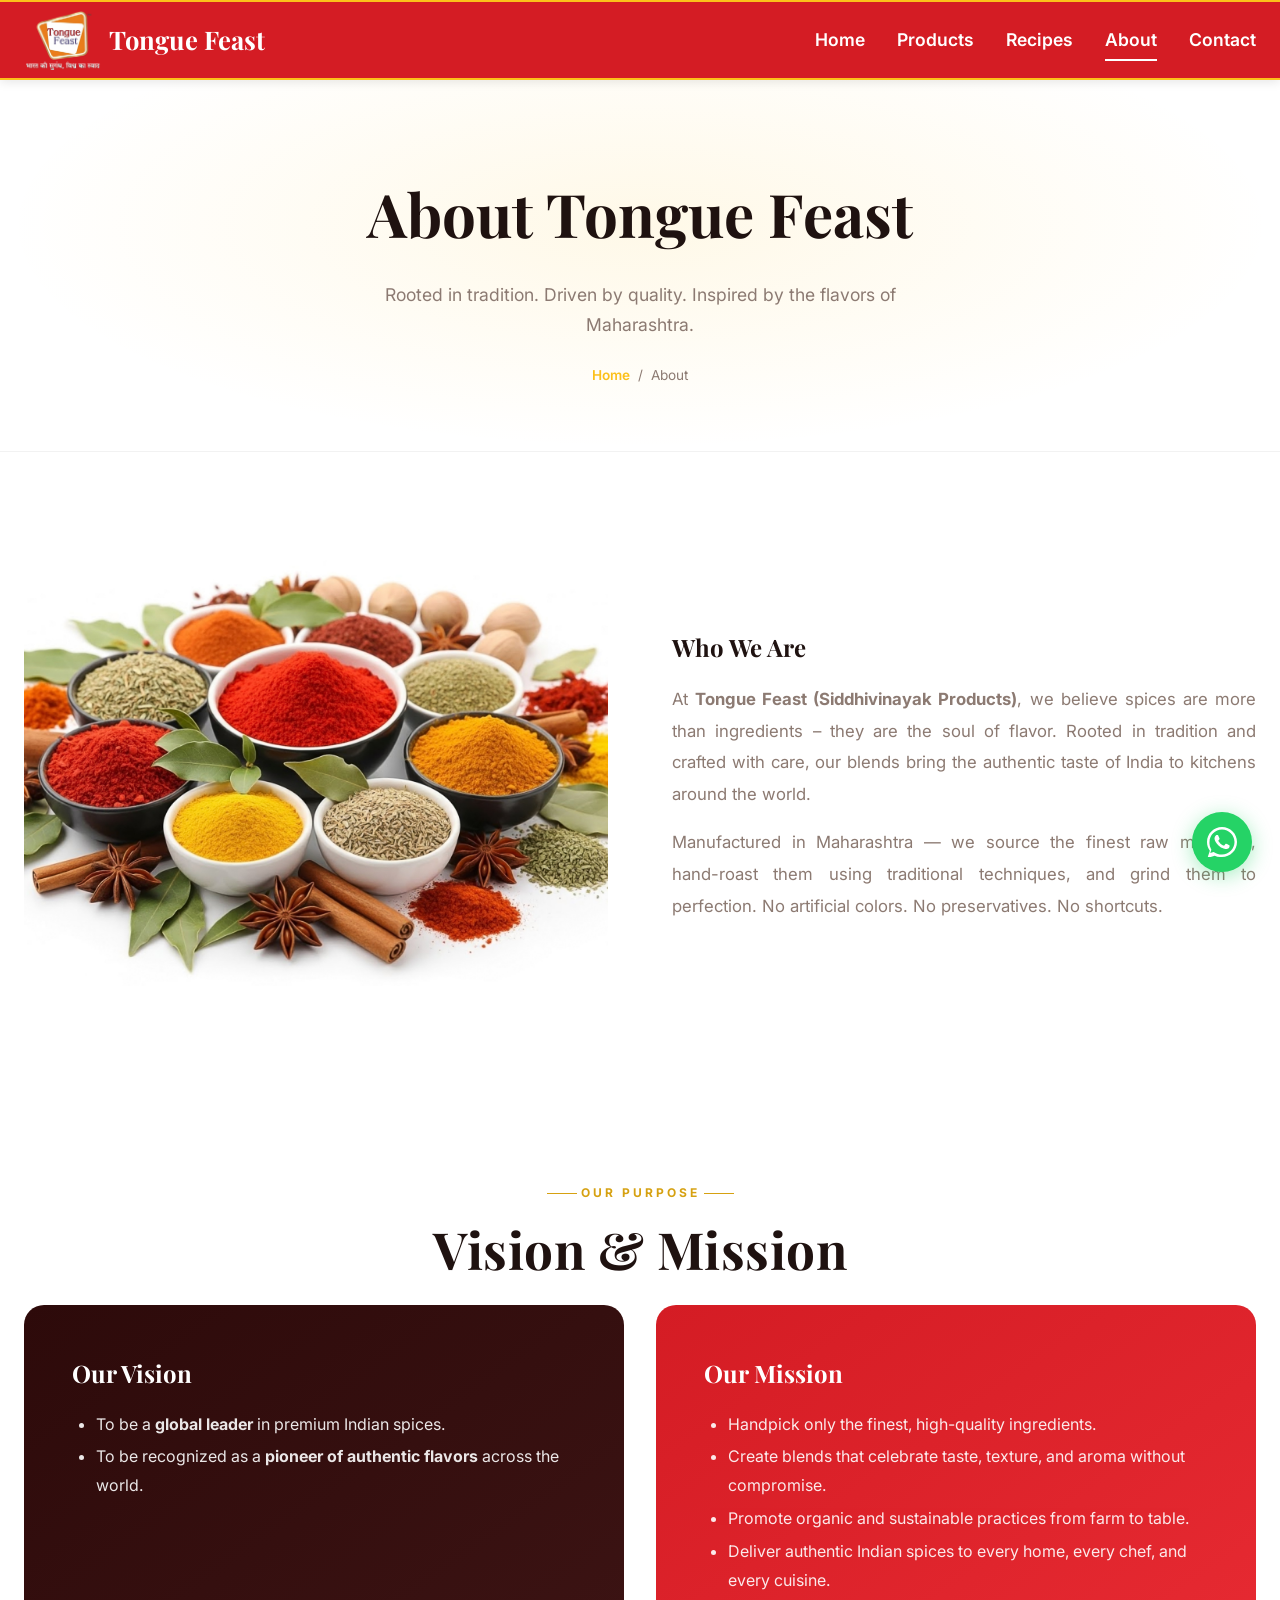
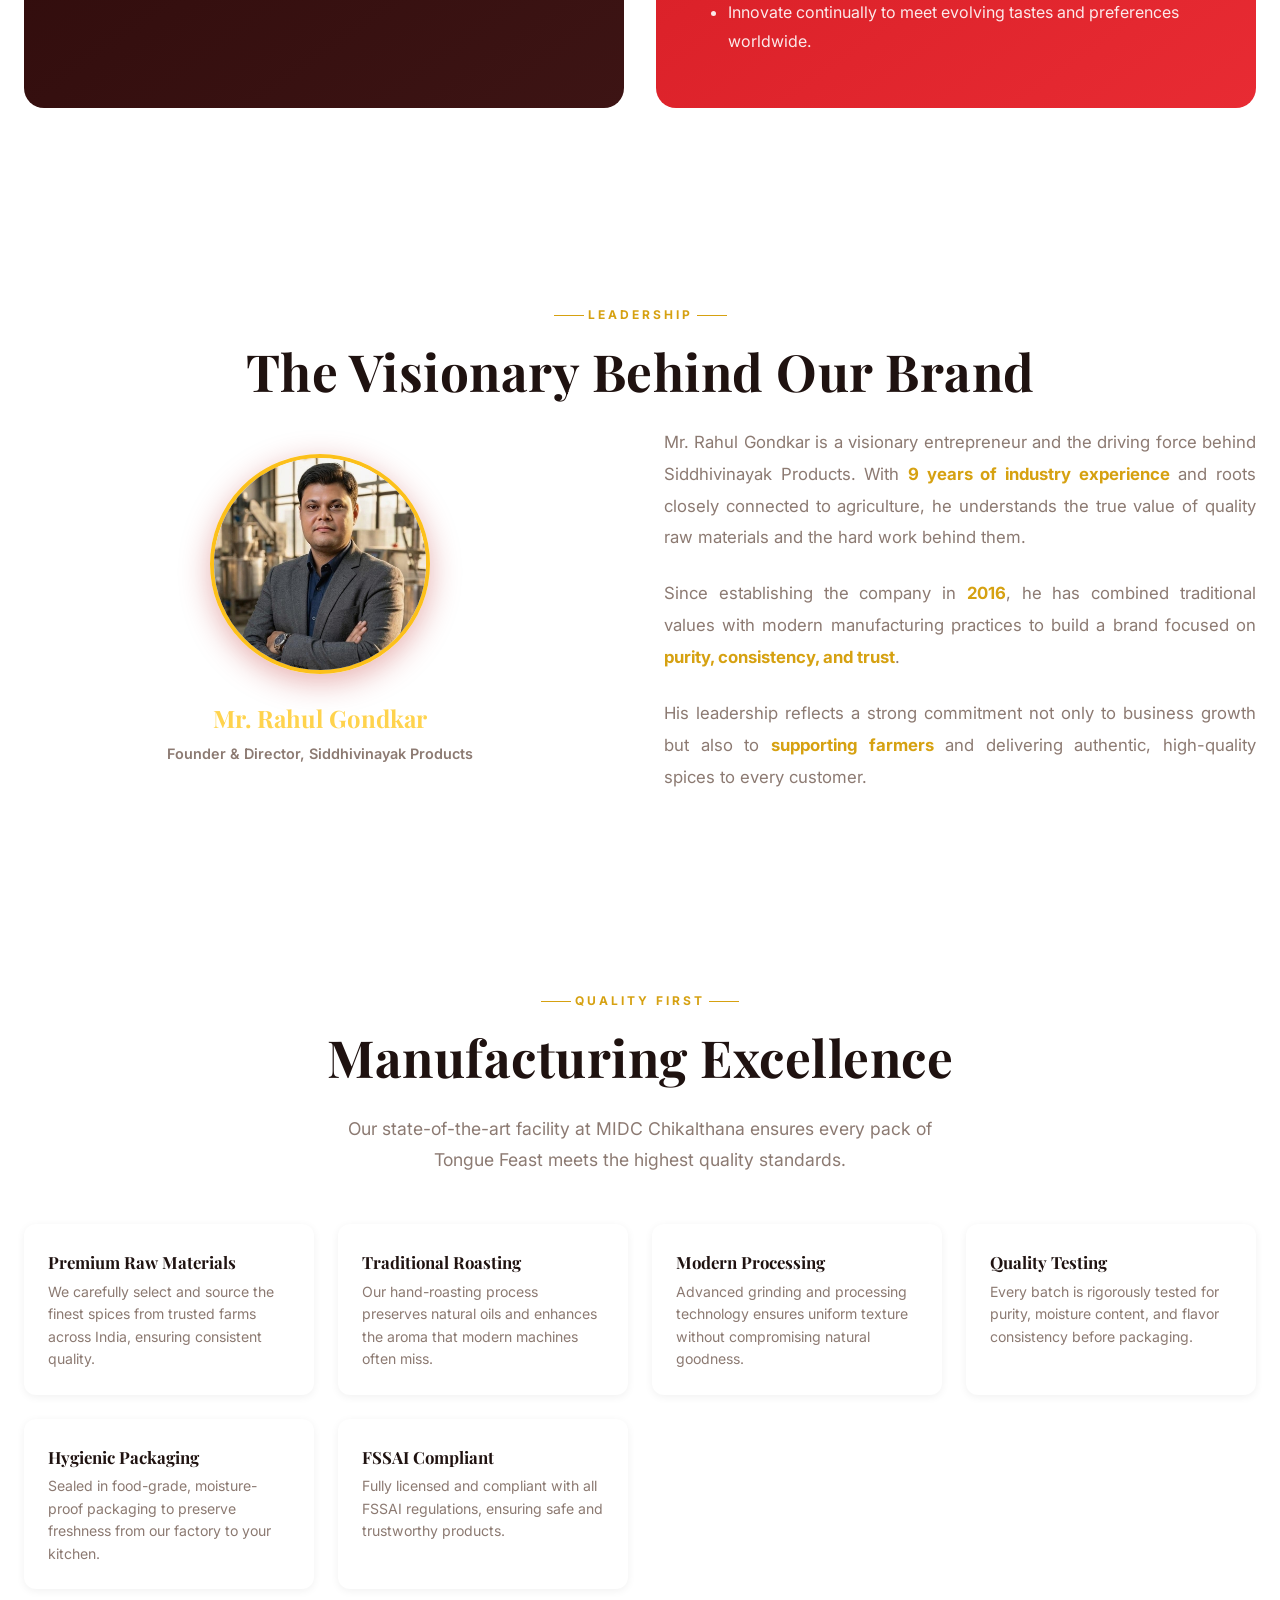
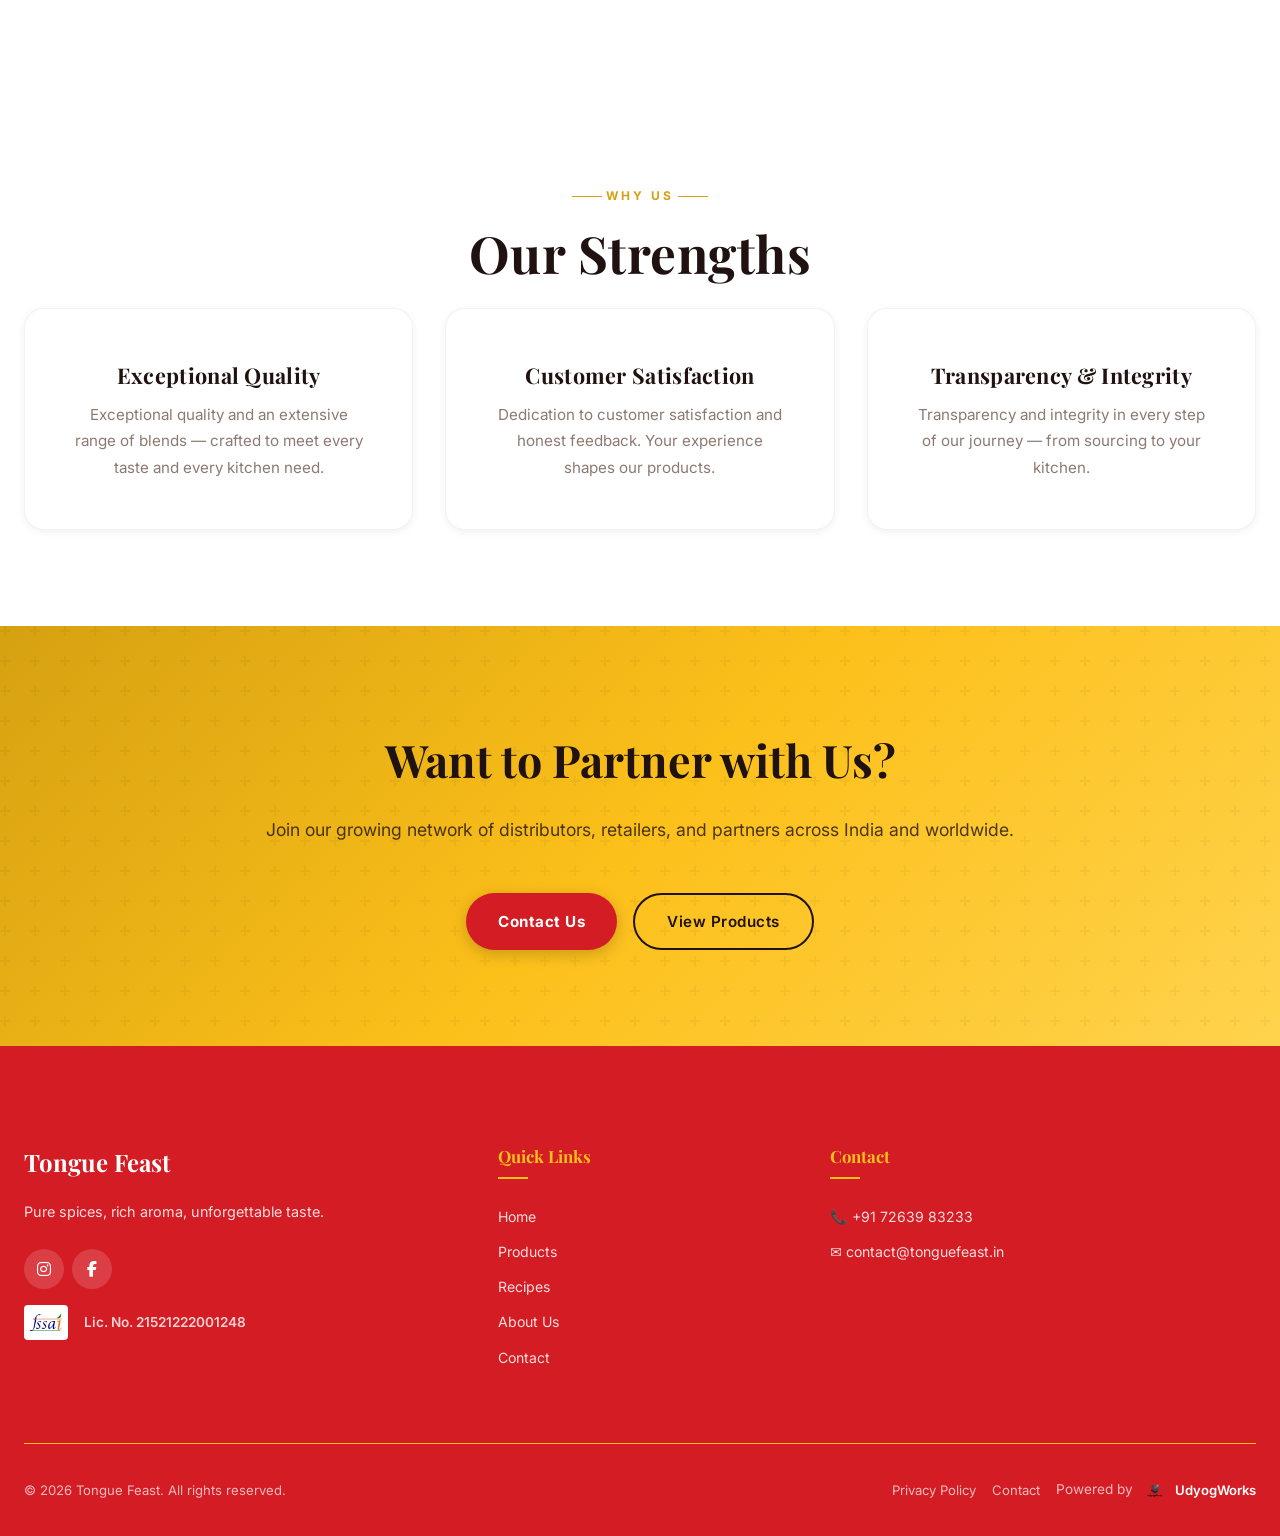
==== about.html @ 139163dd "Instagram grid applied" ====
<!DOCTYPE html>
<html lang="en">
<head>
  <meta charset="UTF-8">
  <meta name="viewport" content="width=device-width, initial-scale=1.0">
  <title>About Tongue Feast — Our Story, Vision & Heritage | Siddhivinayak Products</title>
  <meta name="description" content="Learn about Tongue Feast by Siddhivinayak Products — our story, vision, FSSAI-certified manufacturing process, and commitment to delivering authentic, pure Indian spices from Maharashtra.">
  <meta name="keywords" content="about Tongue Feast, Siddhivinayak Products, Indian spice manufacturer, Maharashtrian spices, FSSAI certified, Aurangabad masala company, pure spice brand India, Rahul Gondkar, spice manufacturing process">
  <meta name="author" content="Siddhivinayak Products">
  <meta name="robots" content="index, follow, max-image-preview:large, max-snippet:-1">
  <link rel="canonical" href="https://tonguefeast.in/about.html">
  <link rel="icon" type="image/jpeg" href="static/LOGO.png">

  <!-- Open Graph -->
  <meta property="og:type" content="website">
  <meta property="og:url" content="https://tonguefeast.in/about.html">
  <meta property="og:title" content="About Tongue Feast — Our Story, Vision & Heritage">
  <meta property="og:description" content="Discover the story behind Tongue Feast — premium handcrafted spices from Maharashtra, FSSAI Certified.">
  <meta property="og:image" content="https://tonguefeast.in/static/LOGO.png">
  <meta property="og:site_name" content="Tongue Feast">

  <!-- Twitter Card -->
  <meta name="twitter:card" content="summary">
  <meta name="twitter:title" content="About Tongue Feast — Our Story & Heritage">
  <meta name="twitter:description" content="Premium handcrafted spices from Maharashtra by Siddhivinayak Products.">
  <meta name="twitter:image" content="https://tonguefeast.in/static/LOGO.png">

  <!-- Structured Data: BreadcrumbList -->
  <script type="application/ld+json">
  {
    "@context": "https://schema.org",
    "@type": "BreadcrumbList",
    "itemListElement": [
      {"@type": "ListItem", "position": 1, "name": "Home", "item": "https://tonguefeast.in/"},
      {"@type": "ListItem", "position": 2, "name": "About", "item": "https://tonguefeast.in/about.html"}
    ]
  }
  </script>

  <!-- Structured Data: Organization -->
  <script type="application/ld+json">
  {
    "@context": "https://schema.org",
    "@type": "Organization",
    "name": "Tongue Feast",
    "legalName": "Siddhivinayak Products",
    "url": "https://tonguefeast.in",
    "logo": "https://tonguefeast.in/static/LOGO.png",
    "foundingDate": "2016",
    "founder": {
      "@type": "Person",
      "name": "Rahul Gondkar",
      "jobTitle": "Founder & Director"
    },
    "contactPoint": {
      "@type": "ContactPoint",
      "telephone": "+917263983233",
      "contactType": "sales",
      "email": "contact@tonguefeast.in",
      "availableLanguage": ["English", "Hindi", "Marathi"]
    },
    "sameAs": [
      "https://www.instagram.com/ig_tonguefeast/",
      "https://www.facebook.com/tonguefeast/"
    ]
  }
  </script>

  <link rel="stylesheet" href="css/style.css?v=2">
  <link rel="stylesheet" href="https://cdnjs.cloudflare.com/ajax/libs/font-awesome/6.5.1/css/all.min.css">
</head>
<body>
  <div class="mobile-overlay"></div>
  <nav class="navbar" id="navbar">
    <div class="nav-inner">
      <a href="index.html" class="nav-logo"><img src="static/LOGO.png" alt="Tongue Feast Logo"><span>Tongue Feast</span></a>
      <div class="nav-links" id="navLinks">
        <a href="index.html">Home</a><a href="products.html">Products</a><a href="blog.html">Recipes</a><a href="about.html" class="active">About</a><a href="contact.html">Contact</a>
      </div>
      <div class="hamburger" id="hamburger"><span></span><span></span><span></span></div>
    </div>
  </nav>

  <section class="page-header section-cream">
    <h1 class="page-title">About Tongue Feast</h1>
    <p class="page-desc">Rooted in tradition. Driven by quality. Inspired by the flavors of Maharashtra.</p>
    <div class="breadcrumb"><a href="index.html">Home</a><span>/</span><span>About</span></div>
  </section>

  <!-- Brand Intro -->
  <section class="section">
    <div class="container">
      <div class="about-intro">
        <div class="reveal-left">
          <div class="about-img-placeholder">
            <img src="static/About.jpg" alt="">
          </div>
        </div>
        <div class="about-text reveal-right">
          <h3>Who We Are</h3>
          <p style="text-align:justify">At <strong>Tongue Feast (Siddhivinayak Products)</strong>, we believe spices are more than ingredients – they are the soul of flavor. Rooted in tradition and crafted with care, our blends bring the authentic taste of India to kitchens around the world.</p>
          <p style="text-align:justify">Manufactured in Maharashtra — we source the finest raw materials, hand-roast them using traditional techniques, and grind them to perfection. No artificial colors. No preservatives. No shortcuts.</p>
        </div>
      </div>
    </div>
  </section>

  <!-- Vision & Mission -->
  <section class="section section-cream">
    <div class="container">
      <div class="text-center reveal">
        <span class="section-label">Our Purpose</span>
        <h2 class="section-title">Vision & Mission</h2>
      </div>
      <div class="vision-mission">
        <div class="vm-card vision reveal-left">
          <h3>Our Vision</h3>
          <ul>
            <li>To be a <strong>global leader</strong> in premium Indian spices.</li>
            <li>To be recognized as a <strong>pioneer of authentic flavors</strong> across the world.</li>
          </ul>
        </div>
        <div class="vm-card mission reveal-right">
          <h3>Our Mission</h3>
          <ul>
            <li>Handpick only the finest, high-quality ingredients.</li>
            <li>Create blends that celebrate taste, texture, and aroma without compromise.</li>
            <li>Promote organic and sustainable practices from farm to table.</li>
            <li>Deliver authentic Indian spices to every home, every chef, and every cuisine.</li>
            <li>Innovate continually to meet evolving tastes and preferences worldwide.</li>
          </ul>
        </div>
      </div>
    </div>
  </section>

  <!-- Director's Introduction -->
  <section class="section section-cream">
    <div class="container">
      <div class="text-center reveal">
        <span class="section-label">Leadership</span>
        <h2 class="section-title">The Visionary Behind Our Brand</h2>
      </div>
      <div class="about-intro" style="gap:var(--space-2xl);align-items:center">
        <div class="reveal-left" style="text-align:center">
          <div style="width:220px;height:220px;margin:0 auto;border-radius:50%;overflow:hidden;border:4px solid var(--secondary);box-shadow:0 8px 30px rgba(185,28,28,0.35)"><img src="static/Background Images/Rahul Gondkar.jpeg" alt="Mr. Rahul Gondkar — Founder & Director, Siddhivinayak Products" style="width:100%;height:100%;object-fit:cover;object-position:center top"></div>
          <h3 style="font-family:var(--font-heading);font-size:1.5rem;color:var(--secondary-light);margin-top:var(--space-lg);margin-bottom:var(--space-xs)">Mr. Rahul Gondkar</h3>
          <p style="font-size:0.9rem;color:var(--muted-text);font-weight:600">Founder &amp; Director, Siddhivinayak Products</p>
        </div>
        <div class="reveal-right">
          <p style="text-align:justify;font-size:1.05rem;color:var(--muted-text);line-height:1.9;margin-bottom:var(--space-lg)">Mr. Rahul Gondkar is a visionary entrepreneur and the driving force behind Siddhivinayak Products. With <strong style="color:var(--secondary-dark)">9 years of industry experience</strong> and roots closely connected to agriculture, he understands the true value of quality raw materials and the hard work behind them.</p>
          <p style="text-align:justify;font-size:1.05rem;color:var(--muted-text);line-height:1.9;margin-bottom:var(--space-lg)">Since establishing the company in <strong style="color:var(--secondary-dark)">2016</strong>, he has combined traditional values with modern manufacturing practices to build a brand focused on <strong style="color:var(--secondary-dark)">purity, consistency, and trust</strong>.</p>
          <p style="text-align:justify;font-size:1.05rem;color:var(--muted-text);line-height:1.9">His leadership reflects a strong commitment not only to business growth but also to <strong style="color:var(--secondary-dark)">supporting farmers</strong> and delivering authentic, high-quality spices to every customer.</p>
        </div>
      </div>
    </div>
  </section>

  <!-- Manufacturing & Quality -->
  <section class="section">
    <div class="container">
      <div class="text-center reveal">
        <span class="section-label">Quality First</span>
        <h2 class="section-title">Manufacturing Excellence</h2>
        <p class="section-subtitle">Our state-of-the-art facility at MIDC Chikalthana ensures every pack of Tongue Feast meets the highest quality standards.</p>
      </div>
      <div class="quality-grid">
        <div class="quality-item reveal delay-1">
          <div>
            <h4>Premium Raw Materials</h4>
            <p>We carefully select and source the finest spices from trusted farms across India, ensuring consistent quality.</p>
          </div>
        </div>
        <div class="quality-item reveal delay-2">
          <div>
            <h4>Traditional Roasting</h4>
            <p>Our hand-roasting process preserves natural oils and enhances the aroma that modern machines often miss.</p>
          </div>
        </div>
        <div class="quality-item reveal delay-3">
          <div>
            <h4>Modern Processing</h4>
            <p>Advanced grinding and processing technology ensures uniform texture without compromising natural goodness.</p>
          </div>
        </div>
        <div class="quality-item reveal delay-4">
          <div>
            <h4>Quality Testing</h4>
            <p>Every batch is rigorously tested for purity, moisture content, and flavor consistency before packaging.</p>
          </div>
        </div>
        <div class="quality-item reveal delay-5">
          <div>
            <h4>Hygienic Packaging</h4>
            <p>Sealed in food-grade, moisture-proof packaging to preserve freshness from our factory to your kitchen.</p>
          </div>
        </div>
        <div class="quality-item reveal delay-6">
          <div>
            <h4>FSSAI Compliant</h4>
            <p>Fully licensed and compliant with all FSSAI regulations, ensuring safe and trustworthy products.</p>
          </div>
        </div>
      </div>
    </div>
  </section>

  <!-- Our Strengths -->
  <section class="section section-cream">
    <div class="container">
      <div class="text-center reveal">
        <span class="section-label">Why Us</span>
        <h2 class="section-title">Our Strengths</h2>
      </div>
      <div class="why-us-grid">
        <div class="why-card reveal delay-1">
          <h3>Exceptional Quality</h3>
          <p>Exceptional quality and an extensive range of blends — crafted to meet every taste and every kitchen need.</p>
        </div>
        <div class="why-card reveal delay-2">
          <h3>Customer Satisfaction</h3>
          <p>Dedication to customer satisfaction and honest feedback. Your experience shapes our products.</p>
        </div>
        <div class="why-card reveal delay-3">
          <h3>Transparency & Integrity</h3>
          <p>Transparency and integrity in every step of our journey — from sourcing to your kitchen.</p>
        </div>
      </div>
    </div>
  </section>

  <!-- CTA -->
  <section class="cta-section">
    <div class="container">
      <h2 class="cta-title reveal">Want to Partner with Us?</h2>
      <p class="cta-text reveal">Join our growing network of distributors, retailers, and partners across India and worldwide.</p>
      <div class="cta-buttons reveal">
        <a href="contact.html" class="btn btn-light">Contact Us</a>
        <a href="products.html" class="btn btn-outline-light">View Products</a>
      </div>
    </div>
  </section>

  <!-- Footer -->
  <footer class="footer">
    <div class="container">
      <div class="footer-grid">
        <div class="footer-brand">
          <div class="footer-logo">Tongue Feast</div>
          <p>Pure spices, rich aroma, unforgettable taste.</p>
          <div class="footer-social"><a href="https://www.instagram.com/ig_tonguefeast/?hl=en" target="_blank" rel="noopener" aria-label="Instagram"><i class="fa-brands fa-instagram"></i></a><a href="https://www.facebook.com/tonguefeast/" target="_blank" rel="noopener" aria-label="Facebook"><i class="fa-brands fa-facebook-f"></i></a></div>
          <div style="margin-top:var(--space-md);display:flex;align-items:center;gap:var(--space-md)">
            <div style="height:35px;background:#fff;border-radius:4px;padding:4px;display:flex;align-items:center"><img src="static/fssai-logo.png" alt="FSSAI Logo" style="height:100%;-webkit-filter:none;filter:none"></div>
            <div style="font-size:0.85rem;color:rgba(255,255,255,0.8);font-weight:600">Lic. No. 21521222001248</div>
          </div>
        </div>
        <div class="footer-col"><h4>Quick Links</h4><ul><li><a href="index.html">Home</a></li><li><a href="products.html">Products</a></li><li><a href="blog.html">Recipes</a></li><li><a href="about.html">About Us</a></li><li><a href="contact.html">Contact</a></li></ul></div>
        <!-- <div class="footer-col footer-map">
          <h4>Find Us</h4>
          <iframe src="https://www.google.com/maps/embed?pb=!1m18!1m12!1m3!1d240138.09979763007!2d75.10320178671871!3d19.87555720000001!2m3!1f0!2f0!3f0!3m2!1i1024!2i768!4f13.1!3m3!1m2!1s0x3bdba3270a4594f5%3A0x751b2346894b5640!2sSiddhivinayak%20Products%20%2F%20Tongue%20Feast!5e0!3m2!1sen!2sin!4v1773238925008!5m2!1sen!2sin" width="100%" height="200" style="border:0; border-radius: var(--radius-md);" allowfullscreen="" loading="lazy" referrerpolicy="no-referrer-when-downgrade"></iframe>
        </div> -->

        <div class="footer-col"><h4>Contact</h4><ul><li><a href="tel:+917263983233">📞 +91 72639 83233</a></li><li><a href="mailto:contact@tonguefeast.in">✉️ contact@tonguefeast.in</a></li></ul></div>
      </div>
      <div class="footer-bottom">
        <p>&copy; 2026 Tongue Feast. All rights reserved.</p>

        <div class="footer-bottom-links">
          <a href="privacy.html">Privacy Policy</a>
          <a href="contact.html">Contact</a>
          <div class="footer-attribution">
            Powered by <a href="https://www.udyogworks.in/" target="_blank" rel="noopener"><img src="static/Transparent Logo.png" alt="UdyogWorks Logo"> UdyogWorks</a>
          </div>
        </div>
      </div>
    </div>
  </footer>

  <a href="https://wa.me/917263983233?text=Hello!%20I%20am%20interested%20in%20Tongue%20Feast%20products." class="whatsapp-float" target="_blank" rel="noopener" aria-label="Chat on WhatsApp">
    <svg viewBox="0 0 24 24"><path d="M17.472 14.382c-.297-.149-1.758-.867-2.03-.967-.273-.099-.471-.148-.67.15-.197.297-.767.966-.94 1.164-.173.199-.347.223-.644.075-.297-.15-1.255-.463-2.39-1.475-.883-.788-1.48-1.761-1.653-2.059-.173-.297-.018-.458.13-.606.134-.133.298-.347.446-.52.149-.174.198-.298.298-.497.099-.198.05-.371-.025-.52-.075-.149-.669-1.612-.916-2.207-.242-.579-.487-.5-.669-.51-.173-.008-.371-.01-.57-.01-.198 0-.52.074-.792.372-.272.297-1.04 1.016-1.04 2.479 0 1.462 1.065 2.875 1.213 3.074.149.198 2.096 3.2 5.077 4.487.709.306 1.262.489 1.694.625.712.227 1.36.195 1.871.118.571-.085 1.758-.719 2.006-1.413.248-.694.248-1.289.173-1.413-.074-.124-.272-.198-.57-.347z"/><path d="M12 0C5.373 0 0 5.373 0 12c0 2.625.846 5.059 2.284 7.034L.789 23.492a.75.75 0 00.917.918l4.462-1.494A11.945 11.945 0 0012 24c6.627 0 12-5.373 12-12S18.627 0 12 0zm0 22c-2.319 0-4.476-.672-6.306-1.832l-.44-.268-2.65.887.886-2.648-.278-.444A9.955 9.955 0 012 12C2 6.486 6.486 2 12 2s10 4.486 10 10-4.486 10-10 10z"/></svg>
  </a>
  <button class="back-to-top" aria-label="Back to top">↑</button>
  <script src="js/main.js"></script>
</body>
</html>
---- css/style.css ----
/* ============================================================
   TONGUE FEAST — Premium Spice Brand Design System
   ============================================================ */
@import url('https://fonts.googleapis.com/css2?family=Playfair+Display:ital,wght@0,400;0,500;0,600;0,700;0,800;0,900;1,400;1,500;1,600&family=Inter:wght@300;400;500;600;700&display=swap');

:root {
  /* ── Brand Colors (STRICT: only these 4 base colors) ── */
  --primary: #D41C24;           /* Spice Red */
  --primary-light: #E82B33;
  --primary-dark: #AA141A;
  --primary-glow: rgba(212,28,36,0.25);

  --secondary: #FCC01A;         /* Turmeric Gold */
  --secondary-light: #FFD34D;
  --secondary-dark: #D6A111;

  --accent: #065F46;            /* Herb Green */
  --accent-light: #059669;

  --bg: #ffffff;                /* Background — pure white */
  --bg-dark: #FFF7ED;

  /* ── Derived: Dark sections (from primary) ── */
  --dark-bg: #2D0A0A;
  --dark-surface: #3D1414;
  --dark-card: #4A1E1E;

  /* ── Derived: Text ── */
  --dark-text: #1F1210;
  --light-text: #FFF7ED;
  --muted-text: #8C7A72;

  /* ── Aliases (map old names → brand colors) ── */
  --saffron: var(--primary);
  --saffron-light: var(--primary-light);
  --cream: var(--bg);
  --cream-dark: var(--bg-dark);
  --earthy-brown: var(--dark-text);
  --gold: var(--secondary);
  --gold-light: var(--secondary-light);

  /* ── Typography ── */
  --font-heading: 'Playfair Display', Georgia, serif;
  --font-body: 'Inter', system-ui, sans-serif;

  /* ── Spacing ── */
  --space-xs: 0.25rem; --space-sm: 0.5rem; --space-md: 1rem;
  --space-lg: 1.5rem; --space-xl: 2rem; --space-2xl: 3rem;
  --space-3xl: 4rem; --space-4xl: 6rem;

  /* ── Borders ── */
  --radius-sm: 6px; --radius-md: 12px; --radius-lg: 20px;
  --radius-xl: 32px; --radius-full: 9999px;

  /* ── Shadows (neutral black based) ── */
  --shadow-sm: 0 2px 8px rgba(0,0,0,0.06);
  --shadow-md: 0 4px 20px rgba(0,0,0,0.10);
  --shadow-lg: 0 8px 40px rgba(0,0,0,0.14);
  --shadow-xl: 0 16px 60px rgba(0,0,0,0.18);
  --shadow-glow: 0 0 30px var(--primary-glow);

  /* ── Transitions ── */
  --transition-fast: 0.2s ease; --transition-base: 0.3s ease;
  --transition-slow: 0.5s ease;
  --max-width: 1280px; --nav-height: 98px;
}

*,*::before,*::after{margin:0;padding:0;box-sizing:border-box}
html{scroll-behavior:smooth;font-size:16px;-webkit-text-size-adjust:100%}
body{font-family:var(--font-body);background:var(--cream);color:var(--dark-text);line-height:1.7;overflow-x:hidden;width:100%;max-width:100vw;-webkit-font-smoothing:antialiased;position:relative}
img{max-width:100%;height:auto;display:block}
a{text-decoration:none;color:inherit;transition:color var(--transition-fast)}
ul,ol{list-style:none}
button{border:none;background:none;cursor:pointer;font-family:inherit}
input,textarea,select{font-family:inherit;font-size:inherit}

.container{width:100%;max-width:var(--max-width);margin:0 auto;padding:0 var(--space-lg)}
.section{padding:var(--space-4xl) 0;position:relative}
.section-dark{background:linear-gradient(160deg,var(--primary-dark) 0%,var(--primary) 55%,var(--primary-light) 100%);color:var(--light-text);position:relative}
.section-dark::before{content:'';position:absolute;inset:0;background:radial-gradient(ellipse at 70% 40%,rgba(255,255,255,0.06) 0%,transparent 60%),radial-gradient(ellipse at 20% 80%,rgba(245,158,11,0.08) 0%,transparent 50%);pointer-events:none;z-index:0}
.section-dark .container{position:relative;z-index:1}
.section-cream{background:#fff}
.text-center{text-align:center}

.section-label{display:inline-block;font-size:0.75rem;font-weight:700;letter-spacing:3px;text-transform:uppercase;color:var(--secondary-dark);margin-bottom:var(--space-md);position:relative;padding:0 var(--space-lg)}
.section-label::before,.section-label::after{content:'';position:absolute;top:50%;width:30px;height:1px;background:currentColor}
.section-label::before{left:-10px}
.section-label::after{right:-10px}
.section-dark .section-label{color:var(--secondary-light);letter-spacing:4px}
.section-title{font-family:var(--font-heading);font-size:clamp(2.5rem,5.5vw,3.2rem);font-weight:700;line-height:1.2;margin-bottom:var(--space-lg);color:var(--earthy-brown);letter-spacing:0.5px}
.section-dark .section-title{color:var(--cream);font-size:clamp(2.7rem,5.5vw,3.5rem)}
.section-subtitle{font-size:1.1rem;color:var(--muted-text);max-width:640px;margin:0 auto var(--space-2xl);line-height:1.8}
.section-dark .section-subtitle{color:rgba(255,248,240,0.72)}
.section-dark p{color:rgba(255,248,240,0.82)}
.section-dark h2,.section-dark h3,.section-dark h4{color:var(--cream)}
.section-dark li{color:rgba(255,248,240,0.82)}
.section-dark strong{color:var(--secondary)}
.section-dark a{color:var(--secondary)}
.section-dark a:hover{color:#fff}

/* BUTTONS */
.btn{display:inline-flex;align-items:center;justify-content:center;gap:var(--space-sm);padding:14px 32px;font-weight:600;font-size:0.95rem;border-radius:var(--radius-full);transition:all var(--transition-base);cursor:pointer;letter-spacing:0.5px}
.btn-primary{background:linear-gradient(135deg,var(--primary),var(--primary-light));color:#fff;box-shadow:0 4px 15px rgba(185,28,28,0.35)}
.btn-primary:hover{transform:translateY(-2px);box-shadow:0 8px 25px rgba(185,28,28,0.45)}
.btn-secondary{background:transparent;color:var(--saffron);border:2px solid var(--saffron)}
.btn-secondary:hover{background:var(--saffron);color:#fff;transform:translateY(-2px)}
.btn-dark{background:var(--primary);color:#fff;box-shadow:0 4px 15px rgba(185,28,28,0.3)}
.btn-dark:hover{background:var(--primary-dark);transform:translateY(-2px);box-shadow:0 6px 20px rgba(185,28,28,0.4)}
.btn-whatsapp{background:#25D366;color:#fff;box-shadow:0 6px 20px rgba(37,211,102,0.3);font-weight:700}
.btn-whatsapp:hover{background:#1DA851;transform:translateY(-2px);box-shadow:0 8px 25px rgba(37,211,102,0.4)}
.btn-instagram{background:radial-gradient(circle at 30% 107%, #fdf497 0%, #fdf497 5%, #fd5949 45%,#d6249f 60%,#285AEB 90%);color:#fff;font-weight:700;box-shadow:0 4px 15px rgba(0,0,0,0.2)}
.btn-instagram:hover{transform:translateY(-2px);box-shadow:0 8px 25px rgba(214,36,159,0.3)}
.btn-sm{padding:10px 20px;font-size:0.85rem}
.btn-light{background:#fff;color:var(--saffron);font-weight:700;box-shadow:0 4px 15px rgba(0,0,0,0.15)}
.btn-light:hover{transform:translateY(-2px);box-shadow:0 8px 25px rgba(0,0,0,0.2)}
.btn-outline-light{background:transparent;color:#fff;border:2px solid rgba(255,255,255,0.5)}
.btn-outline-light:hover{background:rgba(255,255,255,0.15);border-color:#fff;transform:translateY(-2px)}

/* NAVIGATION */
.navbar{position:fixed;top:0;left:0;width:100%;z-index:1000;transition:all var(--transition-base);padding:var(--space-sm) 0 0 0;background:var(--primary);box-shadow:0 2px 10px rgba(0,0,0,0.1);border-top:2px solid var(--secondary);border-bottom:2px solid var(--secondary)}
.navbar.scrolled{background:var(--primary);backdrop-filter:blur(20px);-webkit-backdrop-filter:blur(20px);padding:4px 0 0 0;box-shadow:var(--shadow-md)}
.nav-inner{display:flex;align-items:center;justify-content:space-between;max-width:var(--max-width);margin:0 auto;padding:0 var(--space-lg) var(--space-sm);transition:padding var(--transition-base)}
.navbar.scrolled .nav-inner{padding-bottom:4px}
.nav-logo{display:flex;align-items:center;gap:var(--space-sm);font-family:var(--font-heading);font-size:1.6rem;font-weight:700;color:#fff}
.nav-logo img{height:60px;width:auto;border-radius:var(--radius-sm)}
.nav-logo span{color:#fff;-webkit-text-fill-color:#fff}
.nav-links{display:flex;align-items:center;gap:var(--space-xl)}
.nav-links a{color:#fff;font-weight:600;font-size:1.1rem;position:relative;padding:var(--space-xs) 0;opacity:1;transition:opacity var(--transition-fast)}
.nav-links a:hover,.nav-links a.active{opacity:1;color:#fff}
.nav-links a::after{content:'';position:absolute;bottom:-2px;left:0;width:0;height:2px;background:#fff;transition:width var(--transition-base)}
.nav-links a:hover::after,.nav-links a.active::after{width:100%}
.nav-cta{opacity:1!important}
.nav-cta a::after{display:none!important}
.btn-quote{display:inline-flex;align-items:center;justify-content:center;border-radius:var(--radius-full);background:#fff;border:none;cursor:pointer;letter-spacing:0.3px;transition:all var(--transition-base)}
.nav-cta .btn-quote{padding:10px 24px !important;font-size:0.9rem !important;font-weight:700 !important;color:var(--secondary-dark) !important;-webkit-text-fill-color:var(--secondary-dark) !important;box-shadow:0 2px 8px rgba(0,0,0,0.12) !important;opacity:1 !important}
.nav-cta .btn-quote:hover{color:var(--secondary-dark) !important;-webkit-text-fill-color:var(--secondary-dark) !important;box-shadow:0 4px 16px rgba(0,0,0,0.18) !important;transform:translateY(-2px)}
.hamburger{display:none;flex-direction:column;gap:5px;cursor:pointer;z-index:1001}
.hamburger span{width:28px;height:2.5px;background:#fff;border-radius:2px;transition:all var(--transition-base)}
.hamburger.active span:nth-child(1){transform:rotate(45deg) translate(5px,5px)}
.hamburger.active span:nth-child(2){opacity:0}
.hamburger.active span:nth-child(3){transform:rotate(-45deg) translate(5px,-5px)}

@media(max-width:768px){
  .hamburger{display:flex;margin-right:-6px}
  .nav-logo{margin-left:-6px}
  .nav-links{position:fixed;top:0;right:-100%;width:75%;max-width:320px;height:100vh;background:var(--dark-bg);flex-direction:column;justify-content:center;gap:var(--space-xl);transition:right var(--transition-base);box-shadow:-4px 0 30px rgba(0,0,0,0.5)}
  .nav-links.open{right:0}
  .nav-links a{font-size:1.15rem}
  .mobile-overlay{position:fixed;top:0;left:0;width:100%;height:100%;background:rgba(0,0,0,0.5);z-index:999;opacity:0;visibility:hidden;transition:all var(--transition-base)}
  .mobile-overlay.active{opacity:1;visibility:visible}
}

/* HERO */
.hero{position:relative;min-height:88vh;display:flex;align-items:center;justify-content:center;background:url('../static/Background Images/desktop-hero.png') center/cover no-repeat;padding-top:var(--nav-height);width:100%}
.hero::before{content:'';position:absolute;top:0;left:0;width:100%;height:100%;background:rgba(45, 10, 10, 0.60);z-index:1}
.hero-inner{position:relative;z-index:2;display:flex;flex-direction:column;align-items:center;text-align:center;gap:var(--space-2xl);width:100%;max-width:var(--max-width);padding:var(--space-2xl) var(--space-lg)}
.hero-content{text-align:center;max-width:760px;width:100%;margin:0 auto}

@media(max-width:768px){
  .hero-inner{gap:var(--space-xl);padding:var(--space-xl) var(--space-md)}
  .hero-buttons{flex-direction:column;align-items:center}
  .hero-buttons .btn{width:100%;max-width:280px}
  .hero-product-strip{gap:var(--space-sm)}
  .hero-product-card{padding:var(--space-sm) var(--space-md)}
  .hero-product-img{width:80px;height:80px}
  .hero-product-card span{font-size:0.75rem}
  .hero-subtitle{max-width:90%;font-size:0.85rem;line-height:1.6;text-wrap:balance;text-align:center;margin:0 auto var(--space-2xl)}
  .hero-title{font-size:2.5rem}
}
.hero-badge{display:inline-flex;align-items:center;gap:var(--space-sm);background:rgba(255,255,255,0.12);border:1px solid rgba(255,255,255,0.25);border-radius:var(--radius-full);padding:8px 20px;font-size:0.8rem;font-weight:600;color:var(--secondary-light);letter-spacing:2px;text-transform:uppercase;margin-bottom:var(--space-xl);backdrop-filter:blur(10px)}
.hero-title-hindi{font-family:var(--font-heading);font-size:clamp(1.2rem,3vw,1.6rem);color:var(--secondary-light);margin-bottom:var(--space-md);font-weight:500;letter-spacing:1px;font-style:italic}
.hero-title{font-family:var(--font-heading);font-size:clamp(2.5rem,7vw,3.75rem);font-weight:800;line-height:1.1;margin-bottom:var(--space-lg);color:var(--cream);letter-spacing:0.5px}
.hero-title .highlight{background:linear-gradient(135deg,var(--secondary),var(--secondary-light));-webkit-background-clip:text;-webkit-text-fill-color:transparent;background-clip:text}
.hero-subtitle{font-size:clamp(1rem,2.5vw,1.25rem);color:rgba(255,248,240,0.7);margin:0 auto var(--space-2xl);max-width:600px;line-height:1.8;text-align:center}
.hero-buttons{display:flex;gap:var(--space-md);justify-content:center;flex-wrap:wrap}
.hero .btn-primary{background:#fff;color:var(--secondary-dark);box-shadow:0 4px 20px rgba(0,0,0,0.2)}
.hero .btn-primary:hover{background:var(--secondary-light);color:var(--earthy-brown);box-shadow:0 8px 30px rgba(0,0,0,0.3)}
.hero .btn-secondary,.hero .btn-outline-light{background:transparent;color:#fff;border:2px solid rgba(255,255,255,0.5)}
.hero .btn-secondary:hover,.hero .btn-outline-light:hover{background:rgba(255,255,255,0.15);border-color:#fff}

/* HERO PRODUCT STRIP */
.hero-product-strip{display:flex;gap:var(--space-lg);justify-content:center;align-items:flex-end;width:100%}
.hero-product-card{display:flex;flex-direction:column;align-items:center;gap:var(--space-sm);background:rgba(255,255,255,0.1);backdrop-filter:blur(10px);-webkit-backdrop-filter:blur(10px);border:1px solid rgba(255,255,255,0.2);border-radius:var(--radius-lg);padding:var(--space-lg) var(--space-xl);transition:all var(--transition-base);cursor:pointer}
.hero-product-card:hover{background:rgba(255,255,255,0.18);transform:translateY(-6px);box-shadow:0 12px 40px rgba(0,0,0,0.2)}
.hero-product-card--center{background:rgba(255,255,255,0.16);transform:translateY(-12px);border-color:rgba(245,158,11,0.4);box-shadow:0 16px 50px rgba(0,0,0,0.25)}
.hero-product-card--center:hover{transform:translateY(-18px)}
.hero-product-img{width:120px;height:120px;display:flex;align-items:center;justify-content:center}
.hero-product-img img{width:100%;height:100%;object-fit:contain;filter:drop-shadow(0 4px 12px rgba(0,0,0,0.2))}
.hero-product-card span{font-family:var(--font-heading);font-size:0.85rem;color:rgba(255,248,240,0.9);font-weight:600;text-align:center;white-space:nowrap}
.hero-scroll{position:absolute;bottom:40px;left:50%;transform:translateX(-50%);z-index:2;display:flex;flex-direction:column;align-items:center;gap:var(--space-sm);color:rgba(255,248,240,0.4);font-size:0.75rem;letter-spacing:2px;text-transform:uppercase;animation:float 2s ease-in-out infinite}
.hero-scroll .scroll-line{width:1px;height:40px;background:linear-gradient(to bottom,rgba(245,158,11,0.6),transparent)}
.spice-particle{position:absolute;border-radius:50%;pointer-events:none;z-index:1}
.spice-particle:nth-child(1){width:6px;height:6px;background:var(--secondary);top:20%;left:15%;animation:floatParticle 8s ease-in-out infinite}
.spice-particle:nth-child(2){width:4px;height:4px;background:var(--secondary-light);top:60%;left:80%;animation:floatParticle 10s ease-in-out infinite 2s}
.spice-particle:nth-child(3){width:8px;height:8px;background:rgba(255,255,255,0.4);top:30%;right:20%;animation:floatParticle 12s ease-in-out infinite 4s;opacity:0.6}
.spice-particle:nth-child(4){width:5px;height:5px;background:var(--secondary);bottom:30%;left:25%;animation:floatParticle 9s ease-in-out infinite 1s}
.spice-particle:nth-child(5){width:3px;height:3px;background:rgba(255,255,255,0.3);top:45%;right:10%;animation:floatParticle 11s ease-in-out infinite 3s}

/* BRAND STORY */
.brand-story .story-grid{display:grid;grid-template-columns:1fr 1fr;gap:var(--space-3xl);align-items:center}
.story-visual .visual-card{background:linear-gradient(145deg,var(--dark-bg),var(--dark-surface));border-radius:var(--radius-lg);padding:var(--space-3xl);position:relative;overflow:hidden}
.story-visual .visual-card::before{content:'';position:absolute;top:-50%;right:-50%;width:100%;height:100%;background:radial-gradient(circle,rgba(185,28,28,0.1) 0%,transparent 70%)}
.story-visual .quote-icon{font-size:4rem;color:var(--secondary);opacity:0.3;font-family:var(--font-heading);line-height:1}
.story-visual .story-quote{font-family:var(--font-heading);font-size:1.6rem;font-style:italic;color:var(--cream);line-height:1.5;margin:var(--space-lg) 0}
.story-visual .story-attribution{color:var(--secondary-light);font-weight:600;font-size:0.9rem}
.story-content .story-text{font-size:1.05rem;line-height:1.9;color:var(--muted-text);margin-bottom:var(--space-lg)}
.story-content .story-text:first-of-type::first-letter{font-family:var(--font-heading);font-size:3.5rem;float:left;line-height:1;margin-right:var(--space-sm);color:var(--secondary);font-weight:700}
.story-stats{display:grid;grid-template-columns:repeat(3,1fr);gap:var(--space-lg);margin-top:var(--space-2xl)}
.stat-item{text-align:center;padding:var(--space-lg);background:var(--cream-dark);border-radius:var(--radius-md)}
.stat-number{font-family:var(--font-heading);font-size:2rem;font-weight:700;color:var(--secondary-dark);line-height:1}
.stat-label{font-size:0.8rem;color:var(--muted-text);margin-top:var(--space-xs);text-transform:uppercase;letter-spacing:1px}
@media(max-width:768px){.brand-story .story-grid{grid-template-columns:1fr;gap:var(--space-xl)}}

/* PRODUCT CARDS & BEST SELLERS */
.featured-products{position:relative;background:url('../static/Background Images/back 1.jpg') center/cover fixed;padding:var(--space-4xl) 0}
.featured-products::before{content:'';position:absolute;inset:0;background:rgba(45,10,10,0.85);z-index:0}
.featured-products .container{position:relative;z-index:1}
.featured-products .section-label{color:var(--secondary-light)}
.featured-products .section-title{color:var(--cream)}
.featured-products .products-scroll{display:grid;grid-template-columns:repeat(auto-fill,minmax(280px,1fr));gap:var(--space-xl)}
.featured-products .product-card{background:#fff !important;border-color:rgba(0,0,0,0.08) !important;backdrop-filter:none !important;-webkit-backdrop-filter:none !important}
.product-card{background:#fff;border:1px solid rgba(0,0,0,0.05);border-radius:var(--radius-lg);overflow:hidden;box-shadow:var(--shadow-sm);transition:all var(--transition-base);position:relative}
.product-card:hover{transform:translateY(-8px);box-shadow:var(--shadow-md);border-color:rgba(0,0,0,0.1)}
.product-card .card-image{position:relative;padding:var(--space-lg);background:var(--cream-dark);display:flex;align-items:center;justify-content:center;min-height:320px;overflow:hidden;border-bottom:1px solid rgba(0,0,0,0.05)}
.product-card .card-image img{max-height:300px;width:auto;object-fit:contain;transition:transform 0.6s ease,opacity 0.6s ease;filter:drop-shadow(0 8px 16px rgba(0,0,0,0.2))}
.product-card:hover .card-image img:not(.card-back-img){transform:scale(1.05)}
/* Back image crossfade animation */
.card-back-img{position:absolute!important;top:50%!important;left:50%!important;transform:translate(-50%,-50%) scale(0.9)!important;width:auto!important;height:auto!important;max-width:calc(100% - 2*var(--space-lg))!important;max-height:calc(100% - 2*var(--space-lg))!important;object-fit:contain;opacity:0;transition:transform 0.6s cubic-bezier(0.4,0,0.2,1),opacity 0.5s ease!important;z-index:2;filter:drop-shadow(0 8px 16px rgba(0,0,0,0.2))}
.card-image.show-back .card-back-img{opacity:1;transform:translate(-50%,-50%) scale(1)!important}
.card-image.show-back>img:not(.card-back-img){opacity:0;transform:scale(0.9)}
.product-card .card-badge{position:absolute;top:0;left:0;background:linear-gradient(135deg,var(--primary),var(--primary-light));color:#fff;font-size:0.6rem;font-weight:700;padding:4px 10px;border-radius:var(--radius-lg) 0 8px 0;text-transform:uppercase;letter-spacing:1px;box-shadow:0 2px 8px rgba(0,0,0,0.2)}
.product-card .card-body{padding:var(--space-lg)}
.card-sizes{font-size:0.85rem;color:var(--muted-text);margin:var(--space-sm) 0}
.card-sizes strong{color:var(--earthy-brown)}
.product-card .card-category{font-size:0.7rem;font-weight:700;text-transform:uppercase;letter-spacing:2px;color:var(--secondary);margin-bottom:var(--space-xs)}
.product-card .card-title{font-family:var(--font-heading);font-size:1.3rem;font-weight:700;color:var(--dark-text);margin-bottom:var(--space-sm)}
.product-card .card-desc{font-size:0.88rem;color:var(--muted-text);line-height:1.6;margin-bottom:var(--space-md);display:-webkit-box;-webkit-line-clamp:3;line-clamp:3;-webkit-box-orient:vertical;overflow:hidden}
.product-card .card-meta{display:flex;flex-wrap:wrap;gap:var(--space-xs);margin-bottom:var(--space-md)}
.product-card .meta-tag{font-size:0.72rem;padding:4px 10px;border-radius:var(--radius-full);background:rgba(252, 192, 26, 0.15);color:var(--secondary-dark);font-weight:600;border:1px solid rgba(252, 192, 26, 0.3)}
.product-card .card-sizes{font-size:0.8rem;color:var(--muted-text);margin-bottom:var(--space-md)}
.product-card .card-sizes strong{color:var(--dark-text)}
.product-card .card-actions{display:flex;gap:var(--space-sm);flex-wrap:wrap}
.product-card .card-actions .btn{flex:1;padding:10px 12px;font-size:0.78rem;white-space:nowrap;min-width:fit-content}

/* ── Product Image Eye Button ── */
.product-card .card-image{position:relative}
.card-eye-btn{position:absolute;top:10px;right:10px;width:36px;height:36px;border-radius:50%;background:rgba(255,255,255,0.92);border:none;cursor:pointer;display:flex;align-items:center;justify-content:center;box-shadow:0 2px 10px rgba(0,0,0,0.18);opacity:1;transform:scale(1);transition:all 0.25s ease;z-index:5;color:var(--secondary-dark)}
.card-eye-btn svg{width:17px;height:17px;stroke:var(--secondary-dark);fill:none;stroke-width:2;stroke-linecap:round;stroke-linejoin:round;pointer-events:none}
.card-eye-btn:hover{background:var(--secondary);box-shadow:0 4px 16px rgba(252,192,26,0.5);transform:scale(1.1)!important}
.card-eye-btn:hover svg{stroke:var(--dark-text)}

/* ── Lightbox Modal ── */
.img-lightbox{position:fixed;inset:0;z-index:9999;display:flex;align-items:center;justify-content:center;background:rgba(15,5,5,0.88);backdrop-filter:blur(6px);-webkit-backdrop-filter:blur(6px);opacity:0;visibility:hidden;transition:opacity 0.3s ease,visibility 0.3s ease}
.img-lightbox.open{opacity:1;visibility:visible}
.img-lightbox .lb-close{position:absolute;top:20px;right:24px;width:44px;height:44px;border-radius:50%;background:rgba(255,255,255,0.12);border:1px solid rgba(255,255,255,0.25);color:#fff;font-size:1.4rem;display:flex;align-items:center;justify-content:center;cursor:pointer;transition:all 0.2s ease;z-index:2;line-height:1}
.img-lightbox .lb-close:hover{background:var(--primary);border-color:var(--primary)}
.img-lightbox .lb-title{position:absolute;bottom:24px;left:50%;transform:translateX(-50%);font-family:var(--font-heading);font-size:1.1rem;color:#fff;background:rgba(0,0,0,0.5);padding:8px 24px;border-radius:var(--radius-full);white-space:nowrap;backdrop-filter:blur(6px);pointer-events:none}
.img-lightbox .lb-zoom-hint{position:absolute;top:20px;left:50%;transform:translateX(-50%);font-size:0.75rem;color:rgba(255,255,255,0.55);letter-spacing:1.5px;text-transform:uppercase;pointer-events:none;animation:fadeHint 3s ease forwards}
@keyframes fadeHint{0%{opacity:0}20%{opacity:1}80%{opacity:1}100%{opacity:0}}
.lb-img-wrap{position:relative;width:min(88vw,700px);height:min(88vh,700px);display:flex;align-items:center;justify-content:center;overflow:hidden;border-radius:var(--radius-lg);background:rgba(255,255,255,0.04);cursor:grab}
.lb-img-wrap.grabbing{cursor:grabbing}
.lb-img-wrap img{max-width:100%;max-height:100%;object-fit:contain;transform-origin:center center;transition:transform 0.15s ease;user-select:none;-webkit-user-drag:none;pointer-events:none}
.img-lightbox.open .lb-img-wrap img{animation:lbIn 0.35s cubic-bezier(0.34,1.56,0.64,1) forwards}
@keyframes lbIn{from{opacity:0;transform:scale(0.7)}to{opacity:1;transform:scale(1)}}
.lb-zoom-controls{position:absolute;bottom:72px;right:24px;display:flex;flex-direction:column;gap:8px}
.lb-zoom-btn{width:38px;height:38px;border-radius:50%;background:rgba(255,255,255,0.14);border:1px solid rgba(255,255,255,0.3);color:#fff;font-size:1.2rem;display:flex;align-items:center;justify-content:center;cursor:pointer;transition:background 0.2s ease;line-height:1}
.lb-zoom-btn:hover{background:var(--primary)}

@media(min-width: 769px) {
  .featured-products .hide-on-desktop {
    display: none !important;
  }
}

/* WHY CHOOSE US */
.why-us-grid{display:grid;grid-template-columns:repeat(auto-fit,minmax(260px,1fr));gap:var(--space-xl);position:relative;z-index:10}
.why-card{background:#fff;border-radius:var(--radius-lg);padding:var(--space-2xl);text-align:center;transition:all var(--transition-base);position:relative;overflow:hidden;border:1px solid rgba(0,0,0,0.05);box-shadow:var(--shadow-sm);z-index:10}
.why-card::before{content:'';position:absolute;top:0;left:0;right:0;height:3px;background:var(--secondary);transform:scaleX(0);transition:transform var(--transition-base);transform-origin:left}
.why-card:hover{transform:translateY(-6px);box-shadow:var(--shadow-md)}
.why-card:hover::before{transform:scaleX(1)}
.why-card .why-icon{width:64px;height:64px;margin:0 auto var(--space-lg);background:rgba(252, 192, 26, 0.15);border-radius:var(--radius-md);display:flex;align-items:center;justify-content:center;font-size:1.8rem;color:var(--secondary)}
.why-card h3{font-family:var(--font-heading);font-size:1.35rem;color:var(--dark-text);margin-bottom:var(--space-sm);letter-spacing:0.3px}
.why-card p{font-size:0.95rem;color:var(--muted-text);line-height:1.75}

/* TRUST BADGES */
.trust-section{text-align:center}
.trust-badges{display:flex;justify-content:center;gap:var(--space-xl);flex-wrap:wrap;margin-bottom:var(--space-xl)}
.trust-badge{display:flex;flex-direction:column;align-items:center;gap:var(--space-sm);padding:var(--space-xl);background:#fff;border-radius:var(--radius-lg);box-shadow:var(--shadow-sm);min-width:160px;transition:all var(--transition-base)}
.trust-badge:hover{transform:translateY(-4px);box-shadow:var(--shadow-md)}
.trust-badge .badge-icon{width:56px;height:56px;background:linear-gradient(135deg,var(--cream),var(--cream-dark));border-radius:50%;display:flex;align-items:center;justify-content:center;font-size:1.6rem}
.trust-badge .badge-text{font-weight:600;font-size:0.85rem;color:var(--earthy-brown);text-align:center}

/* CUSTOMER REVIEWS */
.reviews-section{text-align:center;background:var(--cream-dark)}
.reviews-grid{display:grid;grid-template-columns:repeat(auto-fit,minmax(300px,1fr));gap:var(--space-xl);margin-top:var(--space-2xl)}
.review-card{background:#fff;padding:var(--space-2xl);border-radius:var(--radius-lg);box-shadow:var(--shadow-md);text-align:left;position:relative;z-index:1}
.review-card::before{content:'"';position:absolute;top:20px;right:30px;font-size:6rem;color:var(--secondary);opacity:0.15;font-family:var(--font-heading);line-height:1}
.review-stars{color:var(--secondary-dark);font-size:1.2rem;letter-spacing:2px;margin-bottom:var(--space-sm)}
.review-text{font-size:1.05rem;line-height:1.7;color:var(--muted-text);margin-bottom:var(--space-lg);font-style:italic;position:relative;z-index:2}
.review-author{display:flex;align-items:center;gap:var(--space-md);border-top:1px solid var(--cream-dark);padding-top:var(--space-md)}
.review-avatar{width:48px;height:48px;border-radius:50%;background:linear-gradient(135deg,var(--primary),var(--secondary));display:flex;align-items:center;justify-content:center;color:#fff;font-weight:700;font-family:var(--font-heading);font-size:1.2rem}
.review-name{font-weight:700;color:var(--earthy-brown);font-size:1rem}
.review-location{font-size:0.8rem;color:var(--muted-text)}

/* CTA SECTION */
.cta-section{background:linear-gradient(135deg,var(--secondary-dark) 0%,var(--secondary) 50%,var(--secondary-light) 100%);text-align:center;padding:var(--space-4xl) 0;position:relative;overflow:hidden}
.cta-section::before{content:'';position:absolute;top:0;left:0;width:100%;height:100%;background:url("data:image/svg+xml,%3Csvg width='60' height='60' viewBox='0 0 60 60' xmlns='http://www.w3.org/2000/svg'%3E%3Cg fill='none' fill-rule='evenodd'%3E%3Cg fill='%23000000' fill-opacity='0.04'%3E%3Cpath d='M36 34v-4h-2v4h-4v2h4v4h2v-4h4v-2h-4zm0-30V0h-2v4h-4v2h4v4h2V6h4V4h-4zM6 34v-4H4v4H0v2h4v4h2v-4h4v-2H6zM6 4V0H4v4H0v2h4v4h2V6h4V4H6z'/%3E%3C/g%3E%3C/g%3E%3C/svg%3E")}
.cta-section .cta-title{font-family:var(--font-heading);font-size:clamp(1.8rem,4vw,2.8rem);color:var(--dark-text);margin-bottom:var(--space-md);position:relative;z-index:1}
.cta-section .cta-text{color:rgba(31,18,16,0.8);font-size:1.1rem;margin-bottom:var(--space-2xl);position:relative;z-index:1}
.cta-section .cta-buttons{display:flex;gap:var(--space-md);justify-content:center;flex-wrap:wrap;position:relative;z-index:1}
.cta-section .btn-light{background:var(--primary);color:#fff;box-shadow:0 4px 15px rgba(0,0,0,0.2)}
.cta-section .btn-light:hover{background:var(--primary-dark);color:#fff;box-shadow:0 8px 25px rgba(0,0,0,0.3)}
.cta-section .btn-outline-light{background:transparent;color:var(--dark-text);border:2px solid var(--dark-text)}
.cta-section .btn-outline-light:hover{background:rgba(31,18,16,0.1);border-color:var(--dark-text)}

/* FOOTER */
.footer{background:var(--primary);color:#fff;padding:var(--space-4xl) 0 var(--space-xl)}
.footer-grid{display:grid;grid-template-columns:1.5fr 1fr 1.5fr;gap:var(--space-2xl);margin-bottom:var(--space-3xl)}
.footer-brand .footer-logo{font-family:var(--font-heading);font-size:1.5rem;font-weight:700;margin-bottom:var(--space-md);color:#fff;-webkit-text-fill-color:#fff}
.footer-brand p{font-size:0.9rem;color:rgba(255,255,255,0.85);line-height:1.8;margin-bottom:var(--space-lg)}
.footer-social{display:flex;gap:var(--space-sm)}
.footer-social a{width:40px;height:40px;border-radius:50%;background:rgba(255,255,255,0.15);display:flex;align-items:center;justify-content:center;font-size:1rem;transition:all var(--transition-base);color:#fff}
.footer-social a svg{width:18px;height:18px;fill:currentColor;flex-shrink:0}
.footer-social a:hover{background:var(--secondary);color:var(--dark-text);transform:translateY(-3px)}
.footer-col h4{font-family:var(--font-heading);font-size:1.05rem;color:var(--secondary);margin-bottom:var(--space-lg);position:relative;padding-bottom:var(--space-sm)}
.footer-col h4::after{content:'';position:absolute;bottom:0;left:0;width:30px;height:2px;background:var(--secondary)}
.footer-map{display:none}
.footer-col ul li{margin-bottom:var(--space-sm)}
.footer-col ul li a{font-size:0.88rem;color:rgba(255,255,255,0.85);transition:all var(--transition-fast)}
.footer-col ul li a:hover{color:var(--secondary);padding-left:4px}
.footer-bottom{border-top:1px solid var(--secondary);padding-top:var(--space-xl);display:flex;justify-content:space-between;align-items:center;flex-wrap:wrap;gap:var(--space-md)}
.footer-bottom p{font-size:0.82rem;color:rgba(255,255,255,0.7)}
.footer-bottom-links{display:flex;gap:var(--space-lg)}
.footer-bottom-links a{font-size:0.82rem;color:rgba(255,255,255,0.7)}
.footer-bottom-links a:hover{color:var(--secondary)}
@media(max-width:768px){.footer-grid{grid-template-columns:1fr 1fr;gap:var(--space-xl)}}
@media(max-width:480px){.footer-grid{grid-template-columns:1fr}.footer-bottom{flex-direction:column;text-align:center}}

/* PAGE HEADERS */
.page-header{background:var(--cream);padding:calc(var(--nav-height) + var(--space-3xl)) 0 var(--space-3xl);text-align:center;position:relative;overflow:hidden;border-bottom:1px solid rgba(0,0,0,0.05)}
.page-header::before{content:'';position:absolute;top:0;left:0;width:100%;height:100%;background:radial-gradient(ellipse at 50% 50%,rgba(252,192,26,0.1) 0%,transparent 70%)}
.page-header .page-title{font-family:var(--font-heading);font-size:clamp(2.5rem,5.5vw,3.75rem);color:var(--dark-text);margin-bottom:var(--space-md);position:relative;z-index:1}
.page-header .page-desc{font-size:1.1rem;color:var(--muted-text);max-width:600px;margin:0 auto;position:relative;z-index:1}
.breadcrumb{display:flex;justify-content:center;gap:var(--space-sm);font-size:0.85rem;color:var(--muted-text);margin-top:var(--space-lg);position:relative;z-index:1}
.breadcrumb a{color:var(--secondary);font-weight:600}
.breadcrumb a:hover{text-decoration:underline}

/* PRODUCTS PAGE */
.products-filter{display:flex;justify-content:space-between;align-items:center;gap:var(--space-lg);flex-wrap:wrap;margin-bottom:var(--space-2xl)}
.products-search{position:relative;flex:1;min-width:200px;max-width:360px}
.products-search svg{position:absolute;left:16px;top:50%;transform:translateY(-50%);color:var(--muted-text);pointer-events:none}
.products-search input{width:100%;padding:12px 16px 12px 44px;border:2px solid rgba(140,122,114,0.4);border-radius:var(--radius-full);font-size:0.95rem;background:var(--cream);color:var(--dark-text);transition:border-color var(--transition-fast)}
.products-search input:focus{outline:none;border-color:var(--secondary);box-shadow:0 0 0 3px rgba(252,192,26,0.2)}
.products-search input::placeholder{color:var(--muted-text)}
.filter-buttons{display:flex;gap:var(--space-sm);flex-wrap:wrap}
.filter-btn{padding:10px 24px;border-radius:var(--radius-full);background:var(--cream-dark);color:var(--earthy-brown);font-weight:500;font-size:0.88rem;transition:all var(--transition-base);cursor:pointer;border:2px solid transparent}
.filter-btn:hover,.filter-btn.active{background:var(--saffron);color:#fff;border-color:var(--saffron)}
.products-grid{display:grid;grid-template-columns:repeat(auto-fill,minmax(300px,1fr));gap:var(--space-xl)}
.products-grid .product-card{background:#fff;border-color:rgba(0,0,0,0.05);box-shadow:var(--shadow-sm)}
.products-grid .product-card:hover{border-color:rgba(0,0,0,0.1);box-shadow:var(--shadow-md)}
.products-grid .product-card .card-image{background:linear-gradient(135deg,var(--cream) 0%,var(--cream-dark) 100%);border-bottom-color:rgba(0,0,0,0.05)}
.products-grid .product-card .card-category{color:var(--secondary-dark)}
.products-grid .product-card .card-title{color:var(--earthy-brown)}
.products-grid .product-card .card-desc{color:var(--muted-text)}
.products-grid .product-card .meta-tag{background:rgba(0,0,0,0.05);color:var(--dark-text);border-color:rgba(0,0,0,0.1)}
.products-grid .product-card .card-sizes{color:var(--muted-text)}
.products-grid .product-card .card-sizes strong{color:var(--dark-text)}
@media(max-width:600px){.products-filter{flex-direction:column;align-items:stretch}.products-search{max-width:100%}.filter-buttons{justify-content:center}}
@media(max-width:768px){
  .products-grid{grid-template-columns:repeat(2,1fr);gap:var(--space-md)}
  .page-header{padding:calc(var(--nav-height) + var(--space-xl)) 0 var(--space-xl)}
  .page-header .page-title{font-size:1.5rem}
  .page-header .page-desc{font-size:0.9rem}
  .filter-btn{padding:8px 16px;font-size:0.8rem}
  .products-search input{padding:10px 14px 10px 40px;font-size:0.88rem}
}
@media(max-width:480px){
  .products-grid{gap:var(--space-sm)}
  .filter-btn{padding:6px 12px;font-size:0.75rem}
}

/* ABOUT PAGE */
.about-intro{display:grid;grid-template-columns:1fr 1fr;gap:var(--space-3xl);align-items:center}
.about-img-placeholder{width:100%;aspect-ratio:4/3;background:linear-gradient(145deg,var(--dark-bg),var(--dark-surface));border-radius:var(--radius-lg);overflow:hidden;display:flex;align-items:center;justify-content:center}
.about-img-placeholder img{width:100%;height:100%;object-fit:cover}
.about-img-placeholder .placeholder-icon{font-size:4rem;margin-bottom:var(--space-md)}
.about-img-placeholder .placeholder-text{font-family:var(--font-heading);font-size:1.5rem;color:var(--cream);text-align:center}
.about-text h3{font-family:var(--font-heading);font-size:1.5rem;color:var(--earthy-brown);margin-bottom:var(--space-md);margin-top:var(--space-xl)}
.about-text p{font-size:1.05rem;color:var(--muted-text);line-height:1.9;margin-bottom:var(--space-md)}
.vision-mission{display:grid;grid-template-columns:1fr 1fr;gap:var(--space-xl)}
.vm-card{padding:var(--space-2xl);border-radius:var(--radius-lg);position:relative;overflow:hidden}
.vm-card.vision{background:linear-gradient(145deg,var(--dark-bg),var(--dark-surface));color:var(--cream)}
.vm-card.mission{background:linear-gradient(145deg,var(--primary),var(--primary-light));color:#fff}
.vm-card .vm-icon{font-size:2.5rem;margin-bottom:var(--space-md)}
.vm-card h3{font-family:var(--font-heading);font-size:1.5rem;margin-bottom:var(--space-md)}
.vm-card p{font-size:1rem;line-height:1.8;opacity:0.9}
.vm-card ul{list-style:disc;padding-left:1.5rem;margin:0}
.vm-card ul li{font-size:1rem;line-height:1.8;opacity:0.9;margin-bottom:var(--space-xs)}
.quality-grid{display:grid;grid-template-columns:repeat(auto-fit,minmax(250px,1fr));gap:var(--space-lg)}
.quality-item{display:flex;gap:var(--space-md);padding:var(--space-lg);background:#fff;border-radius:var(--radius-md);box-shadow:var(--shadow-sm);transition:all var(--transition-base)}
.quality-item:hover{transform:translateY(-4px);box-shadow:var(--shadow-md)}
.quality-item .q-icon{width:48px;height:48px;background:var(--cream-dark);border-radius:var(--radius-md);display:flex;align-items:center;justify-content:center;font-size:1.4rem;flex-shrink:0}
.quality-item h4{font-family:var(--font-heading);font-size:1.05rem;color:var(--earthy-brown);margin-bottom:var(--space-xs)}
.quality-item p{font-size:0.88rem;color:var(--muted-text);line-height:1.6}
@media(max-width:768px){.about-intro{grid-template-columns:1fr}.vision-mission{grid-template-columns:1fr}}

/* BLOG PAGE */
.blog-grid{display:grid;grid-template-columns:repeat(auto-fill,minmax(340px,1fr));gap:var(--space-xl)}
.blog-card{background:#fff;border-radius:var(--radius-lg);overflow:hidden;box-shadow:var(--shadow-sm);transition:all var(--transition-base)}
.blog-card:hover{transform:translateY(-6px);box-shadow:var(--shadow-lg)}
.blog-card .blog-image{height:220px;position:relative;overflow:hidden}
.blog-card .blog-image .blog-img-bg{width:100%;height:100%;display:flex;align-items:center;justify-content:center;font-size:3rem}
.blog-card .blog-image .blog-tag{position:absolute;top:16px;left:16px;background:var(--saffron);color:#fff;padding:4px 14px;border-radius:var(--radius-full);font-size:0.72rem;font-weight:700;text-transform:uppercase;letter-spacing:1px}
.blog-card .blog-body{padding:var(--space-lg)}
.blog-card .blog-meta{display:flex;gap:var(--space-md);font-size:0.8rem;color:var(--muted-text);margin-bottom:var(--space-sm)}
.blog-card .blog-title{font-family:var(--font-heading);font-size:1.2rem;font-weight:700;color:var(--earthy-brown);margin-bottom:var(--space-sm);line-height:1.4}
.blog-card .blog-excerpt{font-size:0.9rem;color:var(--muted-text);line-height:1.7;margin-bottom:var(--space-md)}
.blog-card .blog-link{display:inline-flex;align-items:center;gap:var(--space-xs);color:var(--secondary-dark);font-weight:600;font-size:0.9rem;transition:gap var(--transition-fast)}
.blog-card .blog-link:hover{gap:var(--space-sm)}
.blog-detail{max-width:800px;margin:0 auto;padding:var(--space-3xl) var(--space-lg)}
.blog-detail h2{font-family:var(--font-heading);font-size:1.8rem;color:var(--earthy-brown);margin-bottom:var(--space-md)}
.blog-detail p{font-size:1.05rem;line-height:1.9;color:var(--muted-text);margin-bottom:var(--space-lg)}
.blog-detail h3{font-family:var(--font-heading);font-size:1.3rem;color:var(--earthy-brown);margin-top:var(--space-xl);margin-bottom:var(--space-md)}
.blog-detail ul{margin-bottom:var(--space-lg);padding-left:var(--space-lg)}
.blog-detail ul li{position:relative;padding-left:var(--space-lg);margin-bottom:var(--space-sm);font-size:1rem;color:var(--muted-text);line-height:1.7}
.blog-detail ul li::before{content:'🌶';position:absolute;left:0}
@media(max-width:480px){.blog-grid{grid-template-columns:1fr}}

/* CONTACT PAGE */
.contact-grid{display:grid;grid-template-columns:1fr 1fr;gap:var(--space-3xl)}
.contact-info-list{display:flex;flex-direction:column;gap:var(--space-lg)}
.contact-item{display:flex;gap:var(--space-md);align-items:flex-start}
.contact-item .c-icon{width:48px;height:48px;flex-shrink:0;background:linear-gradient(135deg,rgba(185,28,28,0.1),rgba(245,158,11,0.05));border-radius:var(--radius-md);display:flex;align-items:center;justify-content:center;font-size:1.3rem}
.contact-item h4{font-family:var(--font-heading);font-size:1rem;color:var(--earthy-brown);margin-bottom:var(--space-xs)}
.contact-item p,.contact-item a{font-size:0.9rem;color:var(--muted-text);line-height:1.6}
.contact-form{background:#fff;border-radius:var(--radius-lg);padding:var(--space-2xl);box-shadow:var(--shadow-md)}
.contact-form h3{font-family:var(--font-heading);font-size:1.5rem;color:var(--earthy-brown);margin-bottom:var(--space-xl)}
.form-group{margin-bottom:var(--space-lg)}
.form-group label{display:block;font-weight:600;font-size:0.88rem;color:var(--earthy-brown);margin-bottom:var(--space-sm)}
.form-group input,.form-group select,.form-group textarea{width:100%;padding:14px 16px;border:2px solid var(--cream-dark);border-radius:var(--radius-md);font-size:0.95rem;transition:border-color var(--transition-fast);background:var(--cream);color:var(--dark-text)}
.form-group input:focus,.form-group select:focus,.form-group textarea:focus{outline:none;border-color:var(--saffron);box-shadow:0 0 0 3px var(--saffron-glow)}
.form-group textarea{min-height:120px;resize:vertical}
.form-row{display:grid;grid-template-columns:1fr 1fr;gap:var(--space-md)}
.form-success{display:none;text-align:center;padding:var(--space-2xl);color:var(--accent);font-weight:600}
.form-success.show{display:block}
@media(max-width:768px){.contact-grid{grid-template-columns:1fr}.form-row{grid-template-columns:1fr}}

/* PRIVACY PAGE */
.privacy-content{max-width:800px;margin:0 auto;padding:var(--space-3xl) var(--space-lg)}
.privacy-content h2{font-family:var(--font-heading);font-size:1.5rem;color:var(--earthy-brown);margin-top:var(--space-2xl);margin-bottom:var(--space-md)}
.privacy-content p{font-size:1rem;color:var(--muted-text);line-height:1.8;margin-bottom:var(--space-md)}
.privacy-content ul{margin-bottom:var(--space-lg);padding-left:var(--space-lg)}
.privacy-content ul li{padding-left:var(--space-md);margin-bottom:var(--space-sm);font-size:0.95rem;color:var(--muted-text);line-height:1.7;position:relative}
.privacy-content ul li::before{content:'•';position:absolute;left:0;color:var(--saffron);font-weight:700}

/* WHATSAPP FLOAT */
.whatsapp-float{position:fixed;bottom:28px;right:28px;z-index:999;width:60px;height:60px;background:#25D366;border-radius:50%;display:flex;align-items:center;justify-content:center;box-shadow:0 4px 20px rgba(37,211,102,0.4);transition:all var(--transition-base);animation:pulse 2s ease-in-out infinite}
.whatsapp-float:hover{transform:scale(1.1);box-shadow:0 6px 30px rgba(37,211,102,0.5)}
.whatsapp-float svg{width:30px;height:30px;fill:#fff}

/* BACK TO TOP */
.back-to-top{position:fixed;bottom:100px;right:28px;z-index:998;width:44px;height:44px;background:var(--earthy-brown);color:var(--cream);border-radius:50%;display:flex;align-items:center;justify-content:center;font-size:1.2rem;box-shadow:var(--shadow-md);opacity:0;visibility:hidden;transition:all var(--transition-base);cursor:pointer}
.back-to-top.visible{opacity:1;visibility:visible}
.back-to-top:hover{background:var(--saffron);transform:translateY(-3px)}

/* ANIMATIONS */
@keyframes float{0%,100%{transform:translateX(-50%) translateY(0)}50%{transform:translateX(-50%) translateY(-10px)}}
@keyframes floatParticle{0%,100%{transform:translate(0,0) scale(1);opacity:0.6}25%{transform:translate(20px,-30px) scale(1.2);opacity:0.8}50%{transform:translate(-15px,-50px) scale(0.8);opacity:0.4}75%{transform:translate(25px,-20px) scale(1.1);opacity:0.7}}
@keyframes pulse{0%,100%{box-shadow:0 4px 20px rgba(37,211,102,0.4)}50%{box-shadow:0 4px 30px rgba(37,211,102,0.6),0 0 0 10px rgba(37,211,102,0.1)}}

.reveal{opacity:0;transform:translateY(30px);transition:all 0.8s cubic-bezier(0.25,0.46,0.45,0.94)}
.reveal.active{opacity:1;transform:translateY(0)}
.reveal-left{opacity:0;transform:translateX(-40px);transition:all 0.8s cubic-bezier(0.25,0.46,0.45,0.94)}
.reveal-left.active{opacity:1;transform:translateX(0)}
.reveal-right{opacity:0;transform:translateX(40px);transition:all 0.8s cubic-bezier(0.25,0.46,0.45,0.94)}
.reveal-right.active{opacity:1;transform:translateX(0)}
.reveal-scale{opacity:0;transform:scale(0.9);transition:all 0.8s cubic-bezier(0.25,0.46,0.45,0.94)}
.reveal-scale.active{opacity:1;transform:scale(1)}
.delay-1{transition-delay:0.1s}.delay-2{transition-delay:0.2s}.delay-3{transition-delay:0.3s}
.delay-4{transition-delay:0.4s}.delay-5{transition-delay:0.5s}.delay-6{transition-delay:0.6s}

/* RESPONSIVE */
@media(max-width:1024px){:root{--nav-height:115px}}

@media(max-width:768px){
  .section{padding:var(--space-3xl) 0}
  .container{padding:0 var(--space-md)}

  /* HERO MOBILE */
  .hero{min-height:auto;padding:var(--nav-height) 0 var(--space-2xl);background:url('../static/Background Images/mobile-hero.png') center/cover no-repeat}
  .hero-inner{grid-template-columns:1fr;text-align:center;padding:var(--space-sm) var(--space-md);gap:var(--space-lg)}
  .hero-content{text-align:center;max-width:100%}
  .hero-carousel{display:none}
  .hero-buttons{justify-content:center}
  .hero-subtitle{display:none}
  .hero-scroll{display:none}
  .spice-particle{display:none}
  .hero-badge{font-size:0.7rem;padding:6px 14px}

  /* PRODUCT CARDS MOBILE */
  .featured-products{background:url('../static/Background Images/mobile back 1.jpg') center/cover;padding:var(--space-3xl) 0}
  .featured-products::before{display:block} /* Keep overlay for text readability */
  .featured-products .products-scroll{grid-template-columns:repeat(2,1fr);gap:var(--space-md)}
  .product-card{background:rgba(255,255,255,0.08);backdrop-filter:none;-webkit-backdrop-filter:none} /* Disable expensive blur on mobile */
  .product-card .card-image{min-height:160px;padding:calc(var(--space-md) + 4px) var(--space-md)}
  .product-card .card-image img{max-height:130px;filter:drop-shadow(0 4px 8px rgba(0,0,0,0.3))}
  .product-card .card-body{padding:var(--space-md)}
  .product-card .card-title{font-size:1rem;margin-bottom:4px}
  .product-card .card-category{font-size:0.6rem;letter-spacing:1px}
  .product-card .card-desc{font-size:0.75rem;line-height:1.4;height:50px;overflow-y:auto;-webkit-line-clamp:unset;line-clamp:unset;display:block;margin-bottom:var(--space-sm);scrollbar-width:none}
  .product-card .card-desc::-webkit-scrollbar{display:none}
  .product-card .card-meta{display:none}
  .product-card .card-sizes{font-size:0.72rem;margin-bottom:var(--space-sm)}
  .product-card .card-actions{flex-direction:column;gap:6px}
  .product-card .card-actions .btn{padding:8px 10px;font-size:0.72rem;flex:none;width:100%;min-height:36px}
  .product-card .card-badge{font-size:0.55rem;padding:3px 8px;border-radius:var(--radius-md) 0 6px 0;letter-spacing:0.5px}
  .products-grid .product-card .card-image{min-height:210px} /* Specific height increase for products page */
  .product-card:hover{transform:none;box-shadow:var(--shadow-sm);border-color:rgba(255,255,255,0.1)}

  /* BRAND STORY */
  .brand-story .story-grid{grid-template-columns:1fr;gap:var(--space-xl)}
  .story-stats{grid-template-columns:repeat(3,1fr);gap:var(--space-sm)}
  .stat-number{font-size:1.4rem}
  .stat-label{font-size:0.65rem}

  /* WHY CHOOSE US */
  .why-us-grid{grid-template-columns:1fr 1fr;gap:var(--space-md)}
  .why-card{padding:var(--space-lg)}
  .why-card .why-icon{width:48px;height:48px;font-size:1.4rem}
  .why-card h3{font-size:1rem}
  .why-card p{font-size:0.8rem}

  /* TRUST BADGES MOBILE CAROUSEL */
  .trust-badges{position:relative;height:160px;overflow:hidden;gap:0}
  .trust-badge{position:absolute;left:50%;top:50%;transition:all 0.6s cubic-bezier(0.4,0,0.2,1);opacity:0;transform:translate(-50%,-50%) scale(0.5) translateX(200px);pointer-events:none;min-width:auto;padding:var(--space-md)}
  .trust-badge.tb-far-left{opacity:0;transform:translate(-50%,-50%) scale(0.4) translateX(-200px);z-index:1}
  .trust-badge.tb-left{opacity:0.5;transform:translate(-50%,-50%) scale(0.7) translateX(-120px);z-index:2}
  .trust-badge.tb-center{opacity:1;transform:translate(-50%,-50%) scale(1) translateX(0);z-index:3;pointer-events:none}
  .trust-badge.tb-right{opacity:0.5;transform:translate(-50%,-50%) scale(0.7) translateX(120px);z-index:2}
  .trust-badge.tb-far-right{opacity:0;transform:translate(-50%,-50%) scale(0.4) translateX(200px);z-index:1}
  .trust-badge .badge-icon{width:48px;height:48px;font-size:1.3rem}
  .trust-badge .badge-icon svg{width:26px;height:26px}
  .trust-badge .badge-text{font-size:0.78rem;white-space:nowrap}

  /* CTA SECTION */
  .cta-section{padding:var(--space-3xl) 0}
  .cta-section .cta-title{font-size:1.5rem;color:var(--dark-text)}
  .cta-section .cta-text{font-size:0.9rem;color:rgba(31,18,16,0.8)}

  /* FOOTER */
  .footer-grid{grid-template-columns:1fr 1fr;gap:var(--space-xl)}
  .footer-brand{grid-column: span 2}
  .footer-col:last-child{grid-column: span 2}

  /* WHATSAPP & BACK TO TOP */
  .whatsapp-float{width:50px;height:50px;bottom:20px;right:16px}
  .whatsapp-float svg{width:24px;height:24px}
  .back-to-top{width:38px;height:38px;bottom:80px;right:16px;font-size:1rem}

  /* DISABLE HEAVY ANIMATIONS */
  .product-card:hover .card-image img{transform:none}
  .why-card:hover{transform:none}
  .trust-badge:hover{transform:none}
  .reveal{transition-duration:0.4s}
  .reveal-left,.reveal-right{opacity:0;transform:translateY(20px)}
  .reveal-left.active,.reveal-right.active{transform:translateY(0)}
}

@media(max-width:480px){
  .section{padding:var(--space-2xl) 0}
  .hero-buttons{flex-direction:column;align-items:center}
  .hero-buttons .btn{width:100%;max-width:280px}

  /* PRODUCT CARDS SMALL */
  .featured-products .products-scroll{gap:var(--space-sm)}
  .product-card{background:rgba(255,255,255,0.1);border-color:rgba(255,255,255,0.08)}
  .product-card .card-image{min-height:140px;padding:var(--space-sm)}
  .product-card .card-image img{max-height:120px}
  .product-card .card-body{padding:10px}
  .product-card .card-title{font-size:0.9rem}
  .product-card .card-desc{height:48px;font-size:0.72rem;margin-bottom:6px}
  .product-card .card-sizes{font-size:0.65rem}
  .product-card .card-actions .btn{padding:7px 8px;font-size:0.68rem;min-height:32px}

  /* TRUST BADGES SMALL */
  .trust-badges{height:140px}
  .trust-badge .badge-icon{width:40px;height:40px}
  .trust-badge .badge-text{font-size:0.7rem}

  /* WHY CHOOSE US */
  .why-us-grid{grid-template-columns:1fr}

  /* FOOTER SMALL */
  .footer-grid{grid-template-columns:1fr}
  .footer-brand{grid-column: span 1}
  .footer-col:last-child{grid-column: span 1}
  .footer-bottom{flex-direction:column;text-align:center}
  
  .footer-bottom-links {
    display: grid;
    grid-template-columns: 1fr 1fr;
    gap: var(--space-md);
    width: 100%;
    margin-top: var(--space-md);
  }
  
  .footer-bottom-links > a:nth-child(1) {
    grid-column: 1;
    justify-self: start;
  }
  
  .footer-bottom-links > a:nth-child(2) {
    grid-column: 2;
    justify-self: end;
  }
  
  .footer-attribution {
    grid-column: span 2;
    justify-content: center;
    margin-top: var(--space-xs);
  }
}

/* FOOTER BOTTOM LINKS BASE */
.footer-bottom-links {
  display: flex;
  align-items: center;
  gap: var(--space-md);
  flex-wrap: wrap;
}

.footer-attribution {
  display: flex;
  align-items: center;
  gap: 8px;
  font-size: 0.85rem;
  color: rgba(255,255,255,0.7);
}

.footer-attribution a {
  display: flex;
  align-items: center;
  gap: 6px;
  color: #fff;
  font-weight: 600;
  text-decoration: none;
}

.footer-attribution img {
  height: 28px;
}

/* TRUST BADGES DOT NAV */
.trust-dots{display:none;justify-content:center;gap:8px;margin-top:var(--space-lg)}
.trust-dot{width:8px;height:8px;border-radius:50%;background:var(--cream-dark);border:1px solid var(--muted-text);cursor:pointer;transition:all var(--transition-base);padding:0}
.trust-dot.active{background:var(--saffron);border-color:var(--saffron);transform:scale(1.3)}
@media(max-width:768px){.trust-dots{display:flex}}

/* RECIPE PREVIEW CARDS */
.recipe-preview-grid{display:grid;grid-template-columns:repeat(auto-fill,minmax(280px,1fr));gap:var(--space-xl)}
.recipe-card{background:#fff;border-radius:var(--radius-lg);overflow:hidden;box-shadow:var(--shadow-sm);transition:all var(--transition-base)}
.recipe-card:hover{transform:translateY(-6px);box-shadow:var(--shadow-lg)}
.recipe-card .recipe-image{height:200px;position:relative;overflow:hidden;background:linear-gradient(135deg,var(--bg) 0%,var(--bg-dark) 100%);display:flex;align-items:center;justify-content:center}
.recipe-card .recipe-image img{width:100%;height:100%;object-fit:cover}
.recipe-card .recipe-image .recipe-product-badge{position:absolute;bottom:12px;right:12px;background:var(--primary);color:#fff;padding:4px 12px;border-radius:var(--radius-full);font-size:0.7rem;font-weight:700;text-transform:uppercase;letter-spacing:0.5px}
.recipe-card .recipe-body{padding:var(--space-lg)}
.recipe-card .recipe-tag{font-size:0.7rem;font-weight:700;text-transform:uppercase;letter-spacing:2px;color:var(--accent);margin-bottom:var(--space-xs)}
.recipe-card .recipe-title{font-family:var(--font-heading);font-size:1.15rem;font-weight:700;color:var(--earthy-brown);margin-bottom:var(--space-sm);letter-spacing:0.5px}
.recipe-card .recipe-desc{font-size:0.88rem;color:var(--muted-text);line-height:1.6;margin-bottom:var(--space-md)}
.recipe-card .recipe-meta{display:flex;gap:var(--space-md);font-size:0.78rem;color:var(--muted-text);margin-bottom:var(--space-md)}
.recipe-card .recipe-link{display:inline-flex;align-items:center;gap:var(--space-xs);color:var(--secondary-dark);font-weight:600;font-size:0.9rem;transition:gap var(--transition-fast)}
.recipe-card .recipe-link:hover{gap:var(--space-sm)}

/* CUSTOMER REVIEWS */
.reviews-section{background:#fff}
.reviews-grid{display:grid;grid-template-columns:repeat(auto-fill,minmax(300px,1fr));gap:var(--space-xl)}
.review-card{background:var(--cream-dark);border-radius:var(--radius-lg);padding:var(--space-xl);box-shadow:var(--shadow-sm);transition:all var(--transition-base);position:relative}
.review-card:hover{transform:translateY(-4px);box-shadow:var(--shadow-md)}
.review-card .review-stars{color:var(--secondary);font-size:1rem;margin-bottom:var(--space-md);letter-spacing:2px}
.review-card .review-text{font-size:0.95rem;color:var(--muted-text);line-height:1.8;margin-bottom:var(--space-lg);font-style:italic}
.review-card .review-author{display:flex;align-items:center;gap:var(--space-md)}
.review-card .review-avatar{width:44px;height:44px;border-radius:50%;background:linear-gradient(135deg,var(--primary),var(--secondary));display:flex;align-items:center;justify-content:center;color:#fff;font-weight:700;font-size:1rem;flex-shrink:0}
.review-card .review-name{font-weight:600;color:var(--earthy-brown);font-size:0.9rem}
.review-card .review-location{font-size:0.78rem;color:var(--muted-text)}
.review-card::before{content:'"';position:absolute;top:12px;right:20px;font-family:var(--font-heading);font-size:4rem;color:var(--primary);opacity:0.08;line-height:1}

/* REVIEW DOTS */
.review-dots{display:none;justify-content:center;gap:8px;margin-top:var(--space-xl)}
.review-dot{width:8px;height:8px;border-radius:50%;background:var(--cream-dark);border:1px solid var(--muted-text);cursor:pointer;transition:all var(--transition-base);padding:0}
.review-dot.active{background:var(--saffron);border-color:var(--saffron);transform:scale(1.3)}

/* PRODUCT CATEGORY FILTERS */
.filter-row{display:flex;gap:var(--space-sm);flex-wrap:wrap;margin-bottom:var(--space-md)}
.filter-row .filter-btn.filter-veg{border:2px solid #065F46}
.filter-row .filter-btn.filter-veg.active,.filter-row .filter-btn.filter-veg:hover{background:#065F46;color:#fff;border-color:#065F46}
.filter-row .filter-btn.filter-nonveg{border:2px solid #B91C1C}
.filter-row .filter-btn.filter-nonveg.active,.filter-row .filter-btn.filter-nonveg:hover{background:#B91C1C;color:#fff;border-color:#B91C1C}

@media(max-width:768px){
  .recipe-preview-grid{grid-template-columns:repeat(2,1fr);gap:var(--space-md)}
  .recipe-card .recipe-image{height:150px}
  .recipe-card .recipe-title{font-size:0.95rem}
  .recipe-card .recipe-desc{font-size:0.78rem;display:-webkit-box;-webkit-line-clamp:2;line-clamp:2;-webkit-box-orient:vertical;overflow:hidden}
  .reviews-grid{display:flex;overflow-x:auto;overflow-y:hidden;scroll-snap-type:x mandatory;scroll-behavior:smooth;padding-bottom:var(--space-md);-webkit-overflow-scrolling:touch}
  .reviews-grid::-webkit-scrollbar{display:none}
  .reviews-grid{scrollbar-width:none;-ms-overflow-style:none}
  .review-card{flex:0 0 85vw;scroll-snap-align:center;margin-right:var(--space-md)}
  .review-card:last-child{margin-right:0}
  .review-card .review-text{font-size:0.88rem}
  .review-dots{display:flex}
}
@media(max-width:480px){
  .recipe-preview-grid{grid-template-columns:1fr}
}

/* ═══════════ INSTAGRAM SECTION ═══════════ */
.instagram-section {
  padding: var(--space-4xl) 0;
  background: var(--bg-dark);
}
.instagram-grid {
  display: grid;
  grid-template-columns: repeat(4, 1fr);
  gap: var(--space-lg);
  margin: var(--space-2xl) 0;
}
.ig-card {
  position: relative;
  border-radius: var(--radius-lg);
  overflow: hidden;
  background: #fff;
  box-shadow: var(--shadow-md);
  transition: all var(--transition-base);
  aspect-ratio: 4/5;
  display: flex;
  flex-direction: column;
}
.ig-card:hover {
  transform: translateY(-8px);
  box-shadow: var(--shadow-lg);
}
.ig-thumbnail {
  flex: 1;
  width: 100%;
  height: 100%;
  position: relative;
  overflow: hidden;
}
.ig-thumbnail img {
  width: 100%;
  height: 100%;
  object-fit: cover;
  transition: transform 0.6s ease;
}
.ig-card:hover .ig-thumbnail img {
  transform: scale(1.1);
}
.ig-overlay {
  position: absolute;
  inset: 0;
  background: rgba(0,0,0,0.4);
  opacity: 0;
  display: flex;
  align-items: center;
  justify-content: center;
  transition: opacity var(--transition-base);
}
.ig-card:hover .ig-overlay {
  opacity: 1;
}
.ig-card .btn-post {
  position: absolute;
  bottom: 0;
  left: 0;
  width: 100%;
  background: rgba(255,255,255,0.95);
  color: var(--dark-text);
  text-align: center;
  padding: 12px;
  font-size: 0.85rem;
  font-weight: 700;
  text-transform: uppercase;
  letter-spacing: 1px;
  backdrop-filter: blur(5px);
  transition: all var(--transition-base);
}
.ig-card:hover .btn-post {
  background: var(--primary);
  color: #fff;
}

/* ═══════════ DOTS NAVIGATION ═══════════ */
.ig-dots {
  display: none;
  justify-content: center;
  gap: 8px;
  margin-top: var(--space-xl);
}
.ig-dot {
  width: 8px;
  height: 8px;
  border-radius: 50%;
  background: var(--cream-dark);
  border: 1px solid var(--muted-text);
  cursor: pointer;
  transition: all var(--transition-base);
  padding: 0;
}
.ig-dot.active {
  background: var(--saffron);
  border-color: var(--saffron);
  transform: scale(1.3);
}

@media(max-width: 992px) {
  .instagram-grid {
    display: flex;
    overflow-x: auto;
    overflow-y: hidden;
    scroll-snap-type: x mandatory;
    scroll-behavior: smooth;
    padding-bottom: var(--space-lg);
    -webkit-overflow-scrolling: touch;
    gap: var(--space-md);
    margin: var(--space-xl) 0;
  }
  .instagram-grid::-webkit-scrollbar {
    display: none;
  }
  .instagram-grid {
    scrollbar-width: none;
    -ms-overflow-style: none;
  }
  .ig-card {
    flex: 0 0 85vw;
    scroll-snap-align: center;
    aspect-ratio: 1/1.2;
  }
  .ig-dots {
    display: flex;
  }
}
@media(max-width: 480px) {
  .ig-card {
    flex: 0 0 calc(90vw - 32px);
  }
}
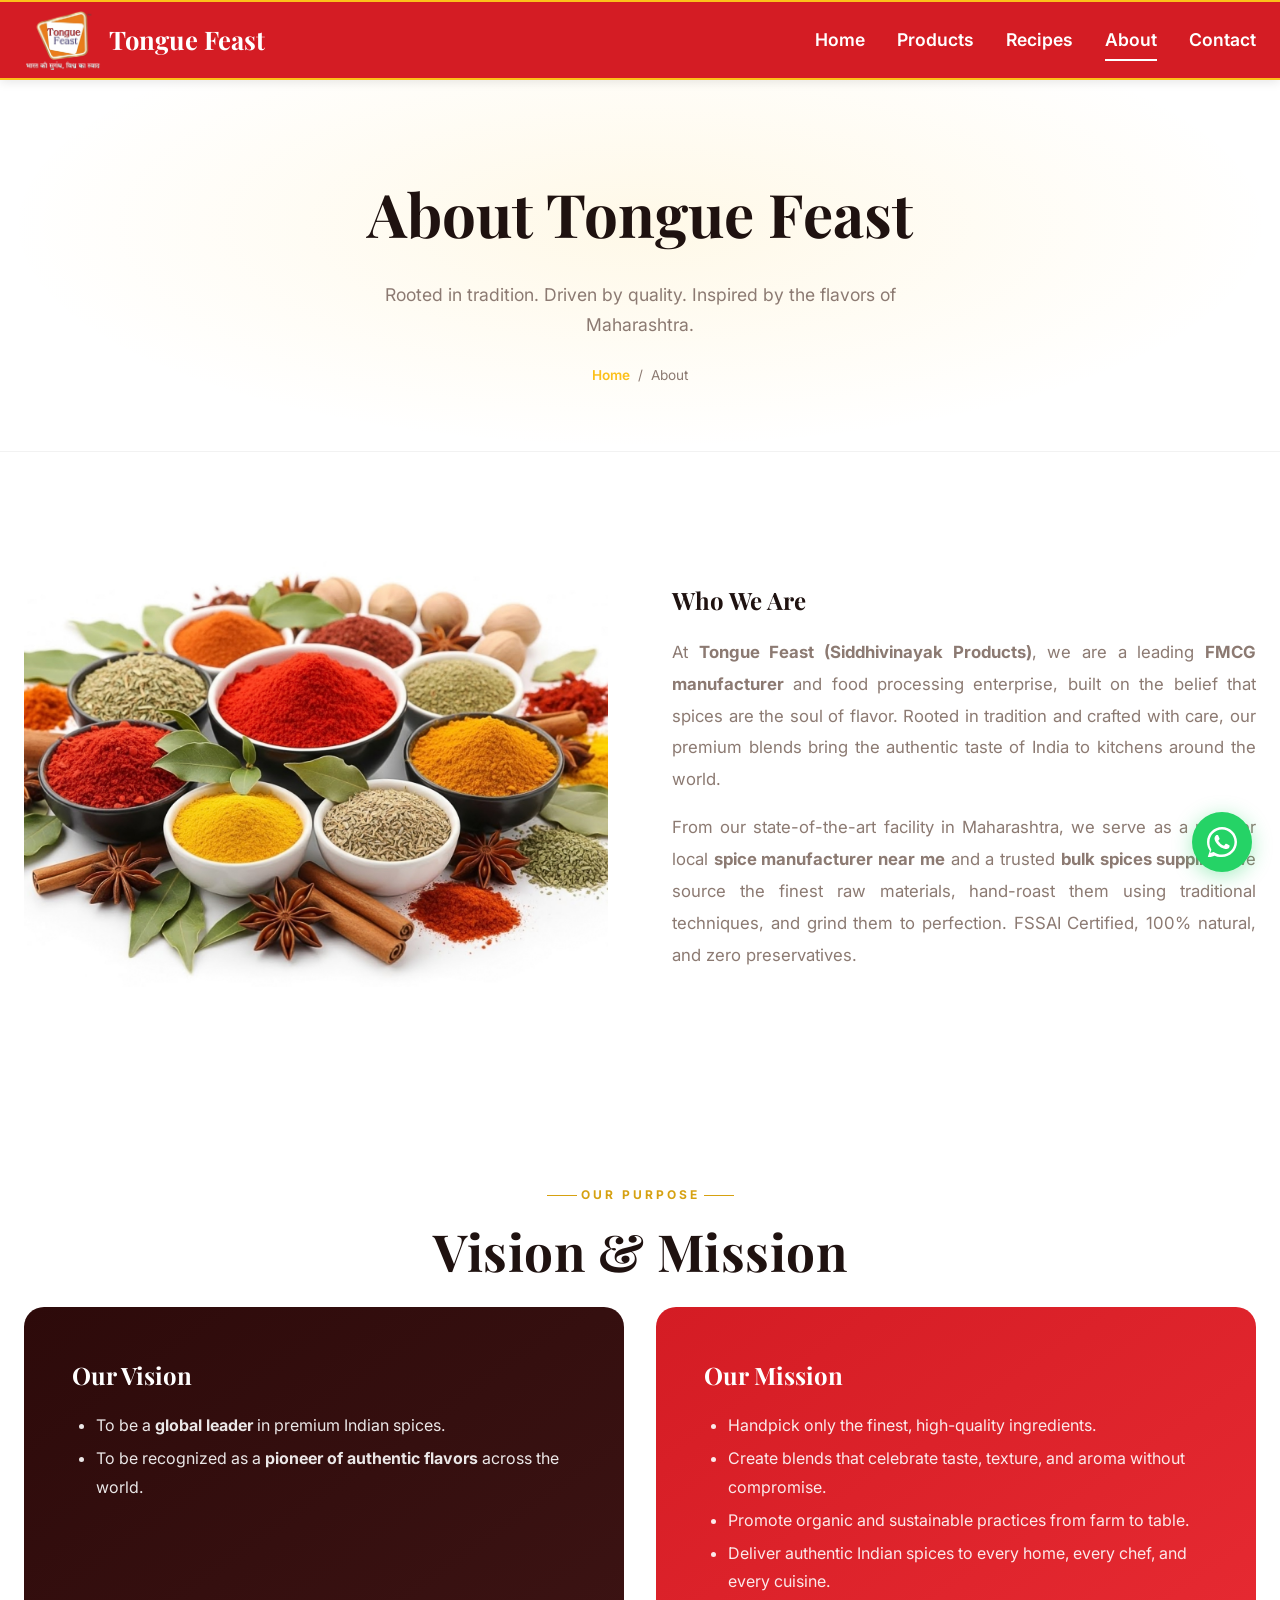
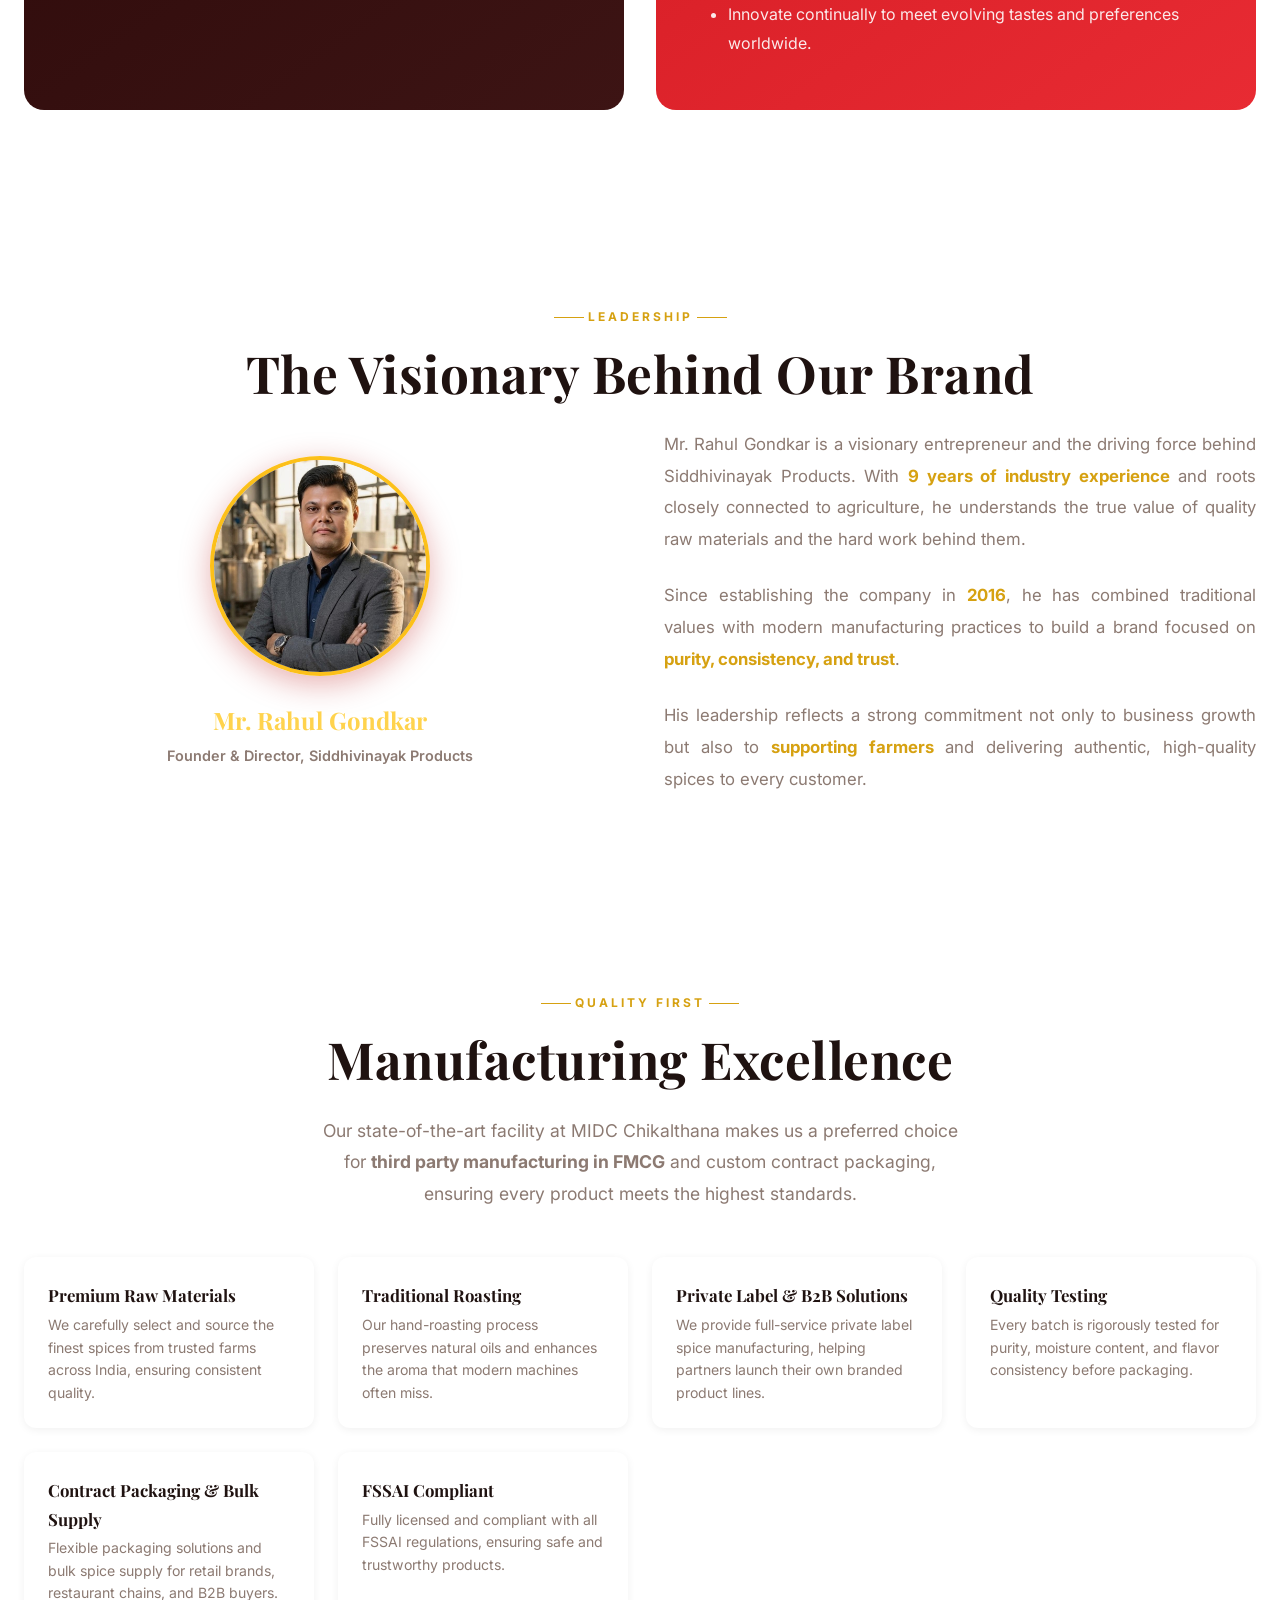
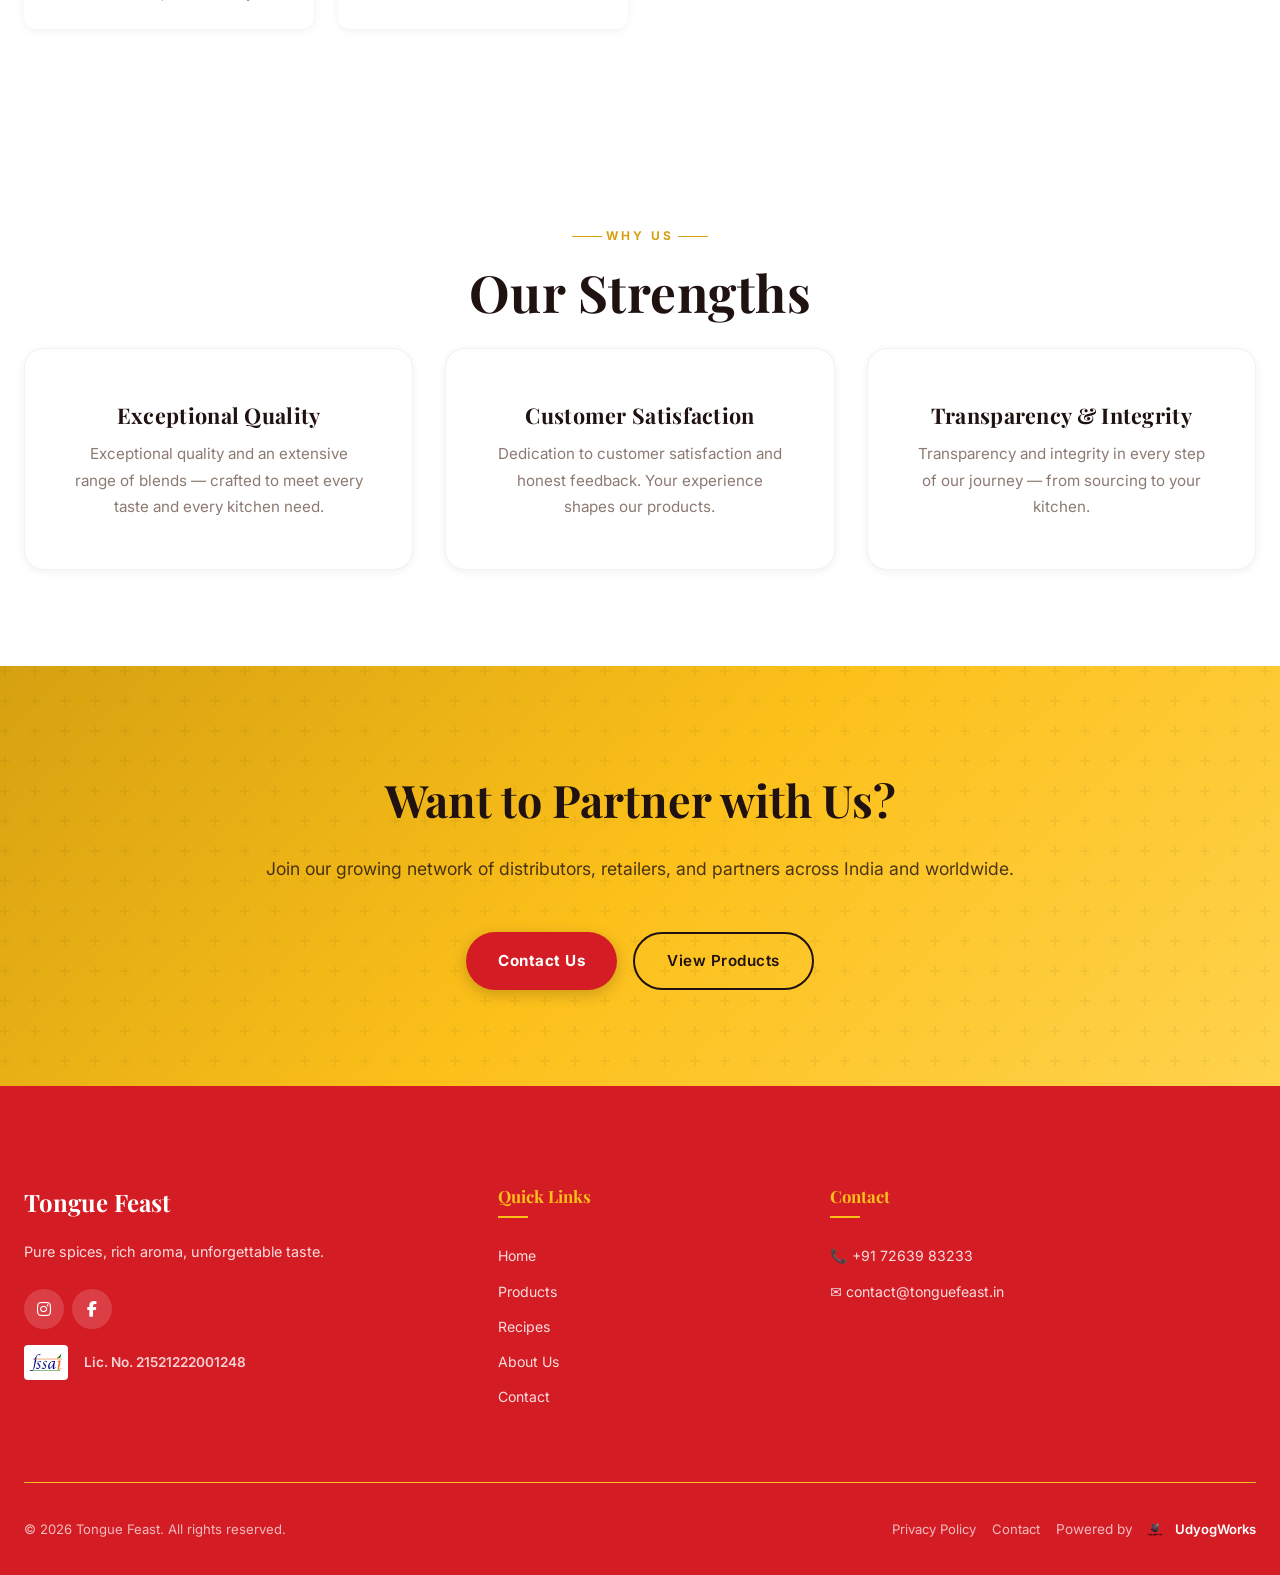
==== commit 3f852368: "New Changes" ====
--- a/about.html
+++ b/about.html
@@ -3,9 +3,9 @@
 <head>
   <meta charset="UTF-8">
   <meta name="viewport" content="width=device-width, initial-scale=1.0">
-  <title>About Tongue Feast — Our Story, Vision & Heritage | Siddhivinayak Products</title>
-  <meta name="description" content="Learn about Tongue Feast by Siddhivinayak Products — our story, vision, FSSAI-certified manufacturing process, and commitment to delivering authentic, pure Indian spices from Maharashtra.">
-  <meta name="keywords" content="about Tongue Feast, Siddhivinayak Products, Indian spice manufacturer, Maharashtrian spices, FSSAI certified, Aurangabad masala company, pure spice brand India, Rahul Gondkar, spice manufacturing process">
+  <title>About Us — Leading FMCG Spice Manufacturer | Siddhivinayak Products</title>
+  <meta name="description" content="Siddhivinayak Products (Tongue Feast) is a premier FMCG spice manufacturer in MIDC Chikhalthana, Maharashtra, specializing in third party manufacturing in fmcg and hand-roasted masalas.">
+  <meta name="keywords" content="fmcg manufacturer near me, fmcg manufacturer, third party manufacturing in fmcg, private label spice manufacturing, best fmcg product to manufacture, spice manufacturer near me, bulk spices supplier, about Tongue Feast, Siddhivinayak Products, Indian spice manufacturer, Maharashtrian spices, FSSAI certified, Aurangabad masala company, pure spice brand India, Rahul Gondkar, spice manufacturing process">
   <meta name="author" content="Siddhivinayak Products">
   <meta name="robots" content="index, follow, max-image-preview:large, max-snippet:-1">
   <link rel="canonical" href="https://tonguefeast.in/about.html">
@@ -14,8 +14,8 @@
   <!-- Open Graph -->
   <meta property="og:type" content="website">
   <meta property="og:url" content="https://tonguefeast.in/about.html">
-  <meta property="og:title" content="About Tongue Feast — Our Story, Vision & Heritage">
-  <meta property="og:description" content="Discover the story behind Tongue Feast — premium handcrafted spices from Maharashtra, FSSAI Certified.">
+  <meta property="og:title" content="About Us — Leading FMCG Spice Manufacturer | Siddhivinayak Products">
+  <meta property="og:description" content="Siddhivinayak Products (Tongue Feast) is a premier FMCG spice manufacturer in MIDC Chikhalthana, Maharashtra, specializing in third party manufacturing in fmcg and hand-roasted masalas.">
   <meta property="og:image" content="https://tonguefeast.in/static/LOGO.png">
   <meta property="og:site_name" content="Tongue Feast">
 
@@ -62,6 +62,13 @@
     "sameAs": [
       "https://www.instagram.com/ig_tonguefeast/",
       "https://www.facebook.com/tonguefeast/"
+    ],
+    "knowsAbout": [
+      "FMCG manufacturing",
+      "Private label spice manufacturing",
+      "Third party manufacturing in FMCG",
+      "Bulk spices supplier",
+      "Contract spice packaging"
     ]
   }
   </script>
@@ -98,8 +105,8 @@
         </div>
         <div class="about-text reveal-right">
           <h3>Who We Are</h3>
-          <p style="text-align:justify">At <strong>Tongue Feast (Siddhivinayak Products)</strong>, we believe spices are more than ingredients – they are the soul of flavor. Rooted in tradition and crafted with care, our blends bring the authentic taste of India to kitchens around the world.</p>
-          <p style="text-align:justify">Manufactured in Maharashtra — we source the finest raw materials, hand-roast them using traditional techniques, and grind them to perfection. No artificial colors. No preservatives. No shortcuts.</p>
+          <p style="text-align:justify">At <strong>Tongue Feast (Siddhivinayak Products)</strong>, we are a leading <strong>FMCG manufacturer</strong> and food processing enterprise, built on the belief that spices are the soul of flavor. Rooted in tradition and crafted with care, our premium blends bring the authentic taste of India to kitchens around the world.</p>
+          <p style="text-align:justify">From our state-of-the-art facility in Maharashtra, we serve as a premier local <strong>spice manufacturer near me</strong> and a trusted <strong>bulk spices supplier</strong>. We source the finest raw materials, hand-roast them using traditional techniques, and grind them to perfection. FSSAI Certified, 100% natural, and zero preservatives.</p>
         </div>
       </div>
     </div>
@@ -162,7 +169,7 @@
       <div class="text-center reveal">
         <span class="section-label">Quality First</span>
         <h2 class="section-title">Manufacturing Excellence</h2>
-        <p class="section-subtitle">Our state-of-the-art facility at MIDC Chikalthana ensures every pack of Tongue Feast meets the highest quality standards.</p>
+        <p class="section-subtitle">Our state-of-the-art facility at MIDC Chikalthana makes us a preferred choice for <strong>third party manufacturing in FMCG</strong> and custom contract packaging, ensuring every product meets the highest standards.</p>
       </div>
       <div class="quality-grid">
         <div class="quality-item reveal delay-1">
@@ -179,8 +186,8 @@
         </div>
         <div class="quality-item reveal delay-3">
           <div>
-            <h4>Modern Processing</h4>
-            <p>Advanced grinding and processing technology ensures uniform texture without compromising natural goodness.</p>
+            <h4>Private Label & B2B Solutions</h4>
+            <p>We provide full-service private label spice manufacturing, helping partners launch their own branded product lines.</p>
           </div>
         </div>
         <div class="quality-item reveal delay-4">
@@ -191,8 +198,8 @@
         </div>
         <div class="quality-item reveal delay-5">
           <div>
-            <h4>Hygienic Packaging</h4>
-            <p>Sealed in food-grade, moisture-proof packaging to preserve freshness from our factory to your kitchen.</p>
+            <h4>Contract Packaging & Bulk Supply</h4>
+            <p>Flexible packaging solutions and bulk spice supply for retail brands, restaurant chains, and B2B buyers.</p>
           </div>
         </div>
         <div class="quality-item reveal delay-6">
--- a/css/style.css
+++ b/css/style.css
@@ -106,7 +106,7 @@
 .btn-secondary:hover{background:var(--saffron);color:#fff;transform:translateY(-2px)}
 .btn-dark{background:var(--primary);color:#fff;box-shadow:0 4px 15px rgba(185,28,28,0.3)}
 .btn-dark:hover{background:var(--primary-dark);transform:translateY(-2px);box-shadow:0 6px 20px rgba(185,28,28,0.4)}
-.btn-whatsapp{background:#25D366;color:#fff;box-shadow:0 6px 20px rgba(37,211,102,0.3);font-weight:700}
+.btn-whatsapp{background:#25D366;color:#fff;box-shadow:0 6px 20px rgba(37,211,102,0.3);font-weight:700;white-space:nowrap}
 .btn-whatsapp:hover{background:#1DA851;transform:translateY(-2px);box-shadow:0 8px 25px rgba(37,211,102,0.4)}
 .btn-instagram{background:radial-gradient(circle at 30% 107%, #fdf497 0%, #fdf497 5%, #fd5949 45%,#d6249f 60%,#285AEB 90%);color:#fff;font-weight:700;box-shadow:0 4px 15px rgba(0,0,0,0.2)}
 .btn-instagram:hover{transform:translateY(-2px);box-shadow:0 8px 25px rgba(214,36,159,0.3)}
@@ -152,9 +152,91 @@
 
 /* HERO */
 .hero{position:relative;min-height:88vh;display:flex;align-items:center;justify-content:center;background:url('../static/Background Images/desktop-hero.png') center/cover no-repeat;padding-top:var(--nav-height);width:100%}
-.hero::before{content:'';position:absolute;top:0;left:0;width:100%;height:100%;background:rgba(45, 10, 10, 0.60);z-index:1}
+.hero::before{display: none;}
 .hero-inner{position:relative;z-index:2;display:flex;flex-direction:column;align-items:center;text-align:center;gap:var(--space-2xl);width:100%;max-width:var(--max-width);padding:var(--space-2xl) var(--space-lg)}
 .hero-content{text-align:center;max-width:760px;width:100%;margin:0 auto}
+
+/* Background slideshow (Hidden by default, enabled responsively) */
+.hero-slider {
+  display: none;
+  position: absolute;
+  top: 0;
+  left: 0;
+  width: 100%;
+  height: 100%;
+  z-index: 0;
+  overflow: hidden;
+}
+.slide {
+  position: absolute;
+  top: 0;
+  left: 0;
+  width: 100%;
+  height: 100%;
+  background-size: cover;
+  background-position: center;
+  background-repeat: no-repeat;
+  opacity: 0;
+  transition: opacity 1s ease-in-out;
+}
+.slide.active {
+  opacity: 1;
+}
+
+/* Slider navigation dots (Hidden by default, enabled responsively) */
+.hero-dots-container {
+  display: none;
+  position: absolute;
+  bottom: 24px;
+  left: 50%;
+  transform: translateX(-50%);
+  z-index: 3;
+  gap: var(--space-sm);
+  align-items: center;
+}
+.hero-dot {
+  width: 12px;
+  height: 12px;
+  border-radius: 50%;
+  background: rgba(255, 255, 255, 0.4);
+  border: 1px solid rgba(255, 255, 255, 0.6);
+  cursor: pointer;
+  transition: all var(--transition-base);
+}
+.hero-dot:hover {
+  background: rgba(255, 255, 255, 0.8);
+  transform: scale(1.2);
+}
+.hero-dot.active {
+  background: var(--secondary);
+  border-color: var(--secondary);
+  box-shadow: 0 0 10px var(--secondary);
+  transform: scale(1.3);
+}
+
+/* Responsive display helpers */
+.desktop-only {
+  display: none !important;
+}
+.mobile-only {
+  display: none !important;
+}
+@media (min-width: 769px) {
+  .desktop-only {
+    display: block !important;
+  }
+  .hero-dots-container.desktop-only {
+    display: flex !important;
+  }
+}
+@media (max-width: 768px) {
+  .mobile-only {
+    display: block !important;
+  }
+  .hero-dots-container.mobile-only {
+    display: flex !important;
+  }
+}
 
 @media(max-width:768px){
   .hero-inner{gap:var(--space-xl);padding:var(--space-xl) var(--space-md)}
@@ -177,6 +259,15 @@
 .hero .btn-primary:hover{background:var(--secondary-light);color:var(--earthy-brown);box-shadow:0 8px 30px rgba(0,0,0,0.3)}
 .hero .btn-secondary,.hero .btn-outline-light{background:transparent;color:#fff;border:2px solid rgba(255,255,255,0.5)}
 .hero .btn-secondary:hover,.hero .btn-outline-light:hover{background:rgba(255,255,255,0.15);border-color:#fff}
+
+@media(min-width:769px) {
+  .hero {
+    aspect-ratio: 1536 / 1050;
+    min-height: auto;
+    height: auto;
+    background: none;
+  }
+}
 
 /* HERO PRODUCT STRIP */
 .hero-product-strip{display:flex;gap:var(--space-lg);justify-content:center;align-items:flex-end;width:100%}
@@ -487,7 +578,7 @@
   .container{padding:0 var(--space-md)}
 
   /* HERO MOBILE */
-  .hero{min-height:auto;padding:var(--nav-height) 0 var(--space-2xl);background:url('../static/Background Images/mobile-hero.png') center/cover no-repeat}
+  .hero{min-height:auto;aspect-ratio: 3 / 4.2;height:auto;background:none;padding-top:var(--nav-height)}
   .hero-inner{grid-template-columns:1fr;text-align:center;padding:var(--space-sm) var(--space-md);gap:var(--space-lg)}
   .hero-content{text-align:center;max-width:100%}
   .hero-carousel{display:none}
@@ -512,7 +603,7 @@
   .product-card .card-meta{display:none}
   .product-card .card-sizes{font-size:0.72rem;margin-bottom:var(--space-sm)}
   .product-card .card-actions{flex-direction:column;gap:6px}
-  .product-card .card-actions .btn{padding:8px 10px;font-size:0.72rem;flex:none;width:100%;min-height:36px}
+  .product-card .card-actions .btn{padding:7px 10px;font-size:0.72rem;flex:none;width:100%;min-height:auto;white-space:nowrap;line-height:1.3}
   .product-card .card-badge{font-size:0.55rem;padding:3px 8px;border-radius:var(--radius-md) 0 6px 0;letter-spacing:0.5px}
   .products-grid .product-card .card-image{min-height:210px} /* Specific height increase for products page */
   .product-card:hover{transform:none;box-shadow:var(--shadow-sm);border-color:rgba(255,255,255,0.1)}
@@ -580,7 +671,7 @@
   .product-card .card-title{font-size:0.9rem}
   .product-card .card-desc{height:48px;font-size:0.72rem;margin-bottom:6px}
   .product-card .card-sizes{font-size:0.65rem}
-  .product-card .card-actions .btn{padding:7px 8px;font-size:0.68rem;min-height:32px}
+  .product-card .card-actions .btn{padding:7px 8px;font-size:0.68rem;min-height:auto;white-space:nowrap;line-height:1.3}
 
   /* TRUST BADGES SMALL */
   .trust-badges{height:140px}
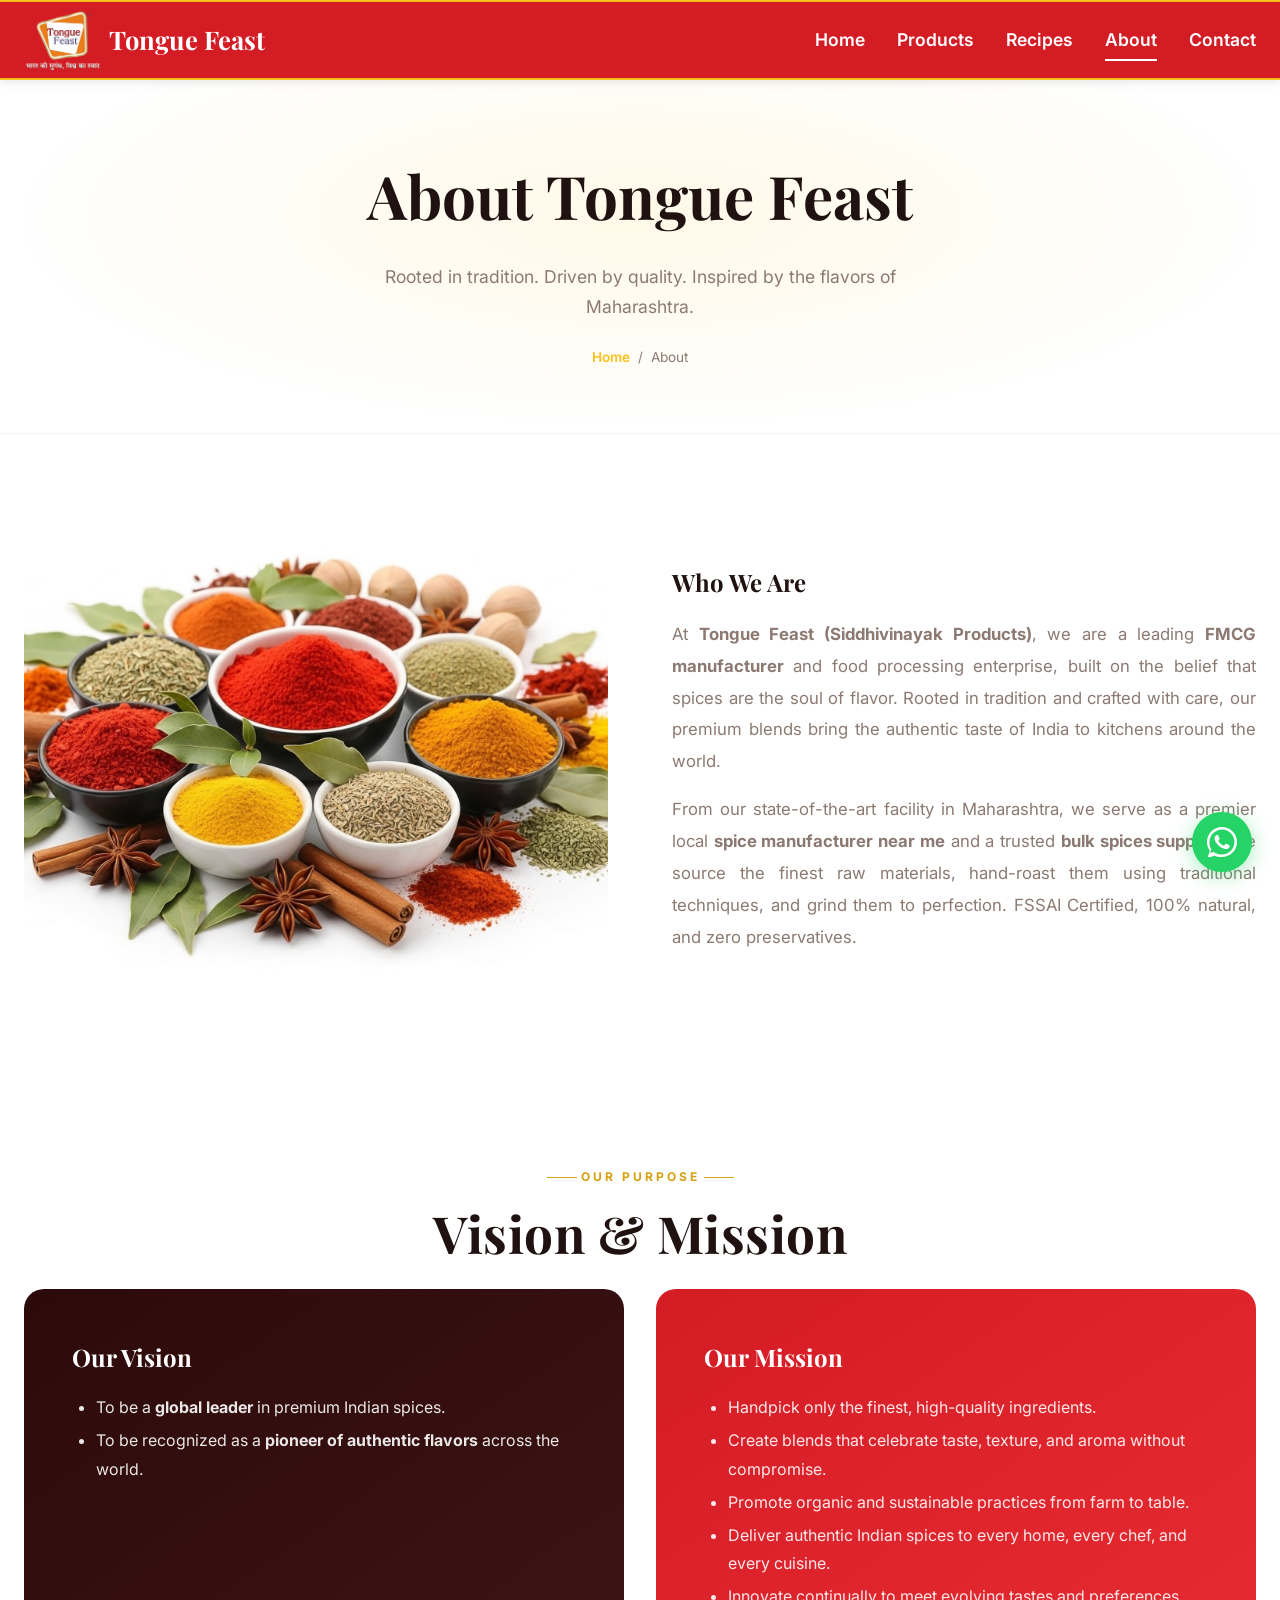
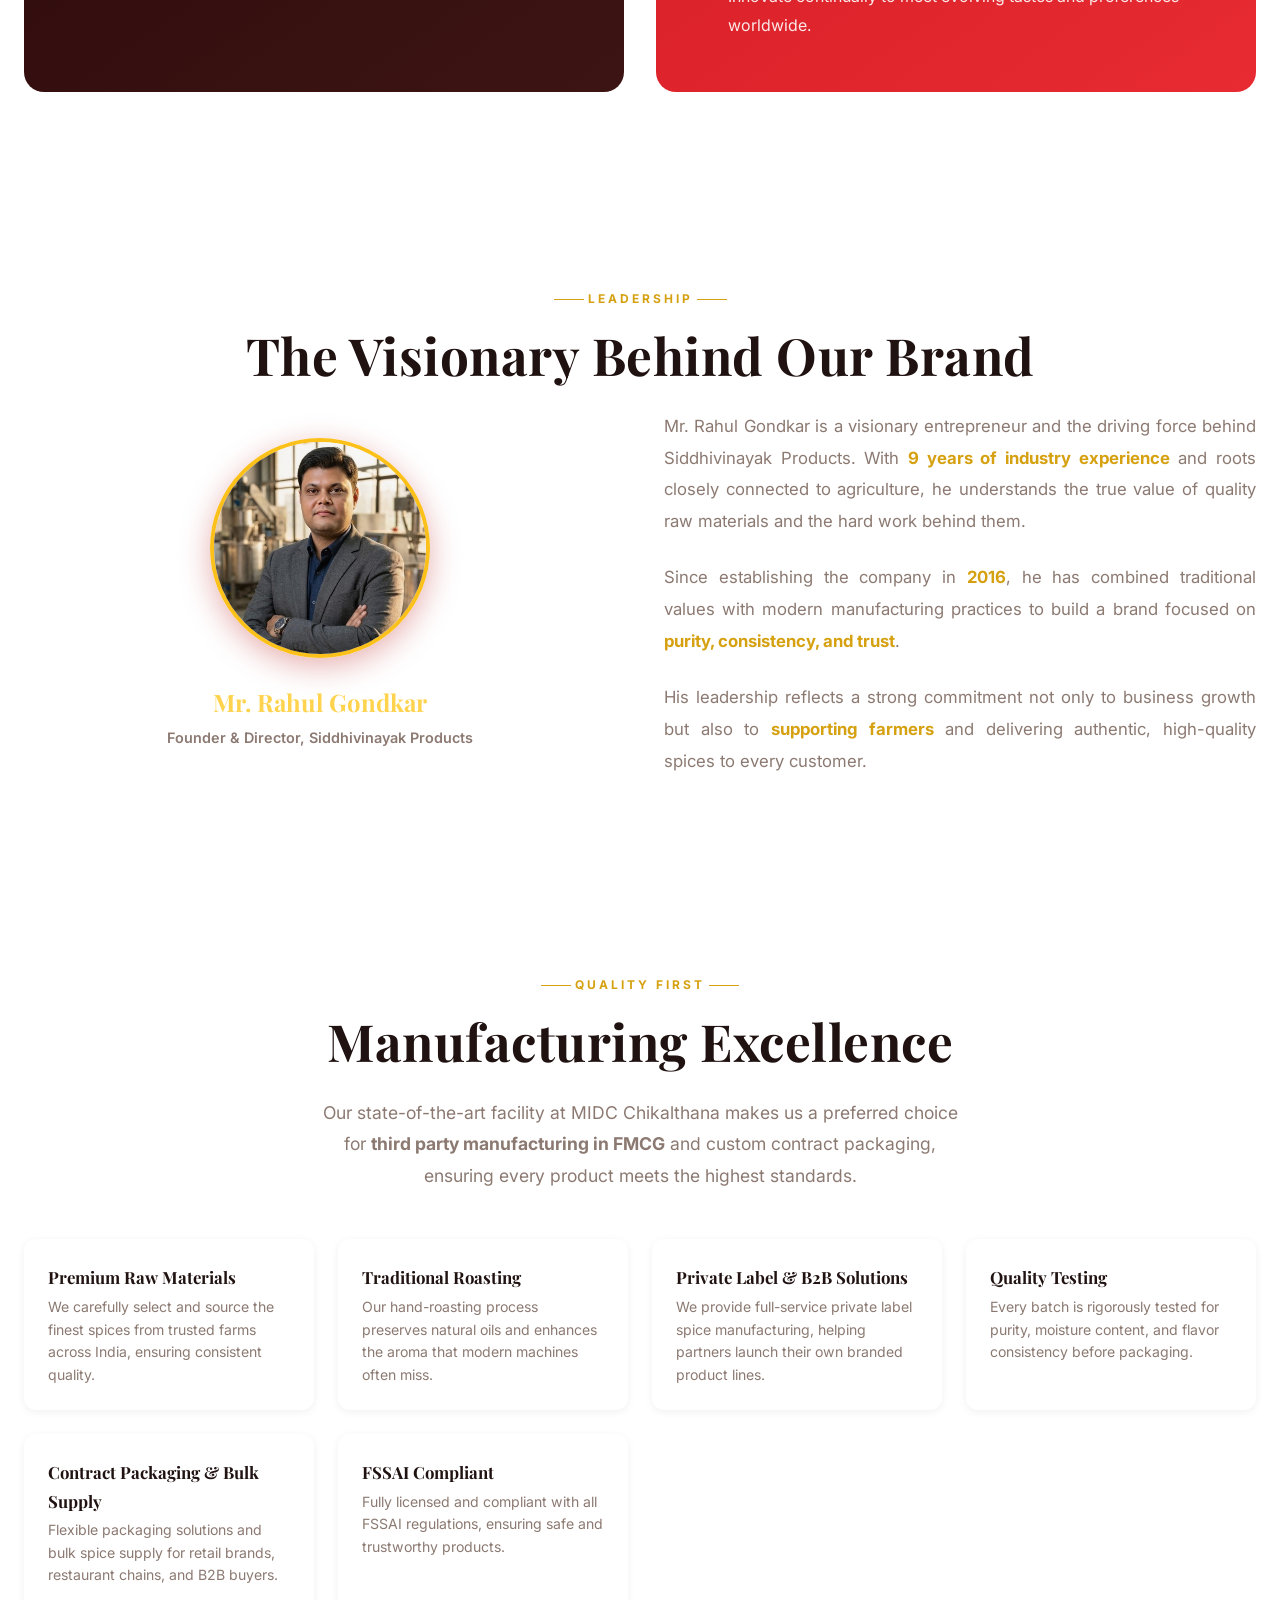
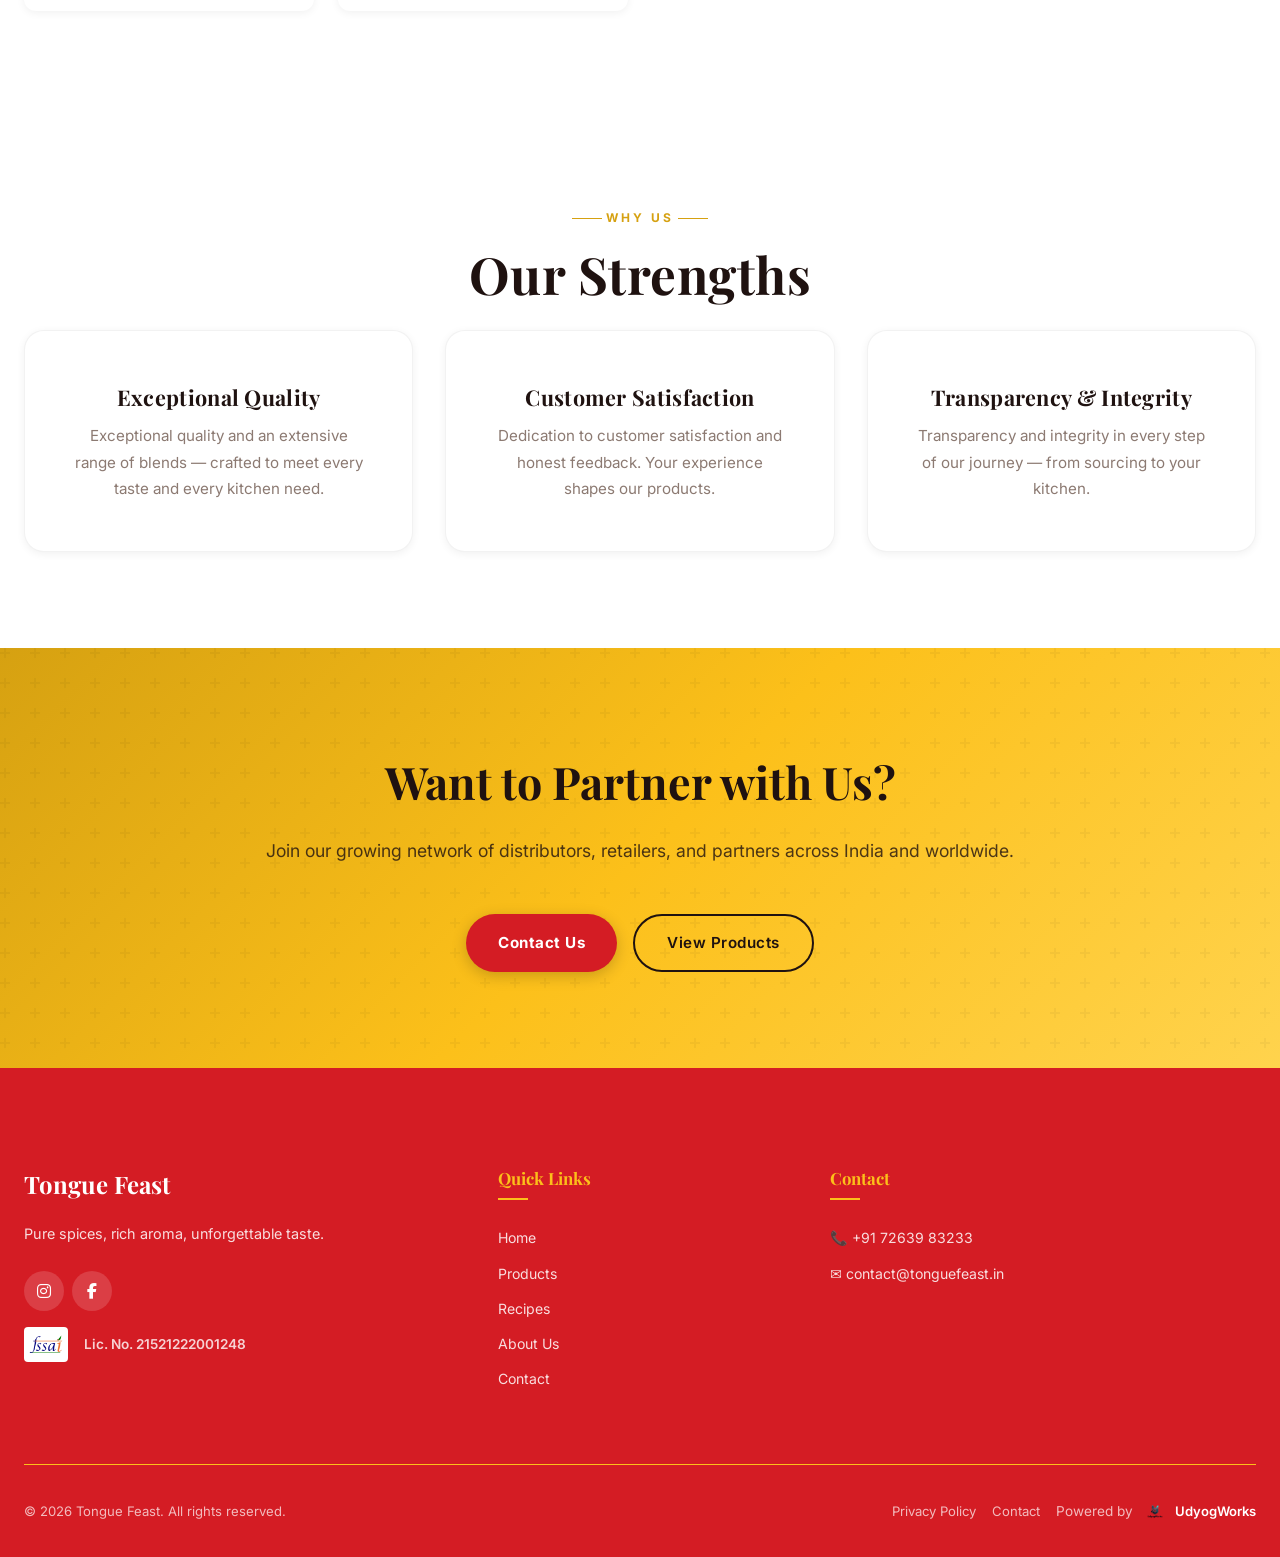
==== commit 1217c4a3: "New UI Changes" ====
--- a/about.html
+++ b/about.html
@@ -288,6 +288,24 @@
   </a>
   <button class="back-to-top" aria-label="Back to top">↑</button>
   <script src="js/main.js"></script>
+  <!-- Mobile Bottom Navigation Bar (Visible only on mobile) -->
+  <nav class="mobile-bottom-nav">
+    <div class="bottom-nav-inner">
+      <a href="index.html" class="bottom-nav-item">
+        <i class="fa-solid fa-house"></i>
+        <span>Home</span>
+      </a>
+      <a href="products.html" class="bottom-nav-item">
+        <i class="fa-solid fa-box-open"></i>
+        <span>Products</span>
+      </a>
+      <a href="https://www.amazon.in/s?me=A1XBRHQOVCH92F"
+         class="bottom-nav-item nav-amazon" target="_blank" rel="noopener" aria-label="Shop on Amazon">
+        <i class="fa-brands fa-amazon"></i>
+        <span>Amazon</span>
+      </a>
+    </div>
+  </nav>
 </body>
 </html>
 
--- a/css/style.css
+++ b/css/style.css
@@ -5,19 +5,23 @@
 
 :root {
   /* ── Brand Colors (STRICT: only these 4 base colors) ── */
-  --primary: #D41C24;           /* Spice Red */
+  --primary: #D41C24;
+  /* Spice Red */
   --primary-light: #E82B33;
   --primary-dark: #AA141A;
-  --primary-glow: rgba(212,28,36,0.25);
-
-  --secondary: #FCC01A;         /* Turmeric Gold */
+  --primary-glow: rgba(212, 28, 36, 0.25);
+
+  --secondary: #FCC01A;
+  /* Turmeric Gold */
   --secondary-light: #FFD34D;
   --secondary-dark: #D6A111;
 
-  --accent: #065F46;            /* Herb Green */
+  --accent: #065F46;
+  /* Herb Green */
   --accent-light: #059669;
 
-  --bg: #ffffff;                /* Background — pure white */
+  --bg: #ffffff;
+  /* Background — pure white */
   --bg-dark: #FFF7ED;
 
   /* ── Derived: Dark sections (from primary) ── */
@@ -44,117 +48,576 @@
   --font-body: 'Inter', system-ui, sans-serif;
 
   /* ── Spacing ── */
-  --space-xs: 0.25rem; --space-sm: 0.5rem; --space-md: 1rem;
-  --space-lg: 1.5rem; --space-xl: 2rem; --space-2xl: 3rem;
-  --space-3xl: 4rem; --space-4xl: 6rem;
+  --space-xs: 0.25rem;
+  --space-sm: 0.5rem;
+  --space-md: 1rem;
+  --space-lg: 1.5rem;
+  --space-xl: 2rem;
+  --space-2xl: 3rem;
+  --space-3xl: 4rem;
+  --space-4xl: 6rem;
 
   /* ── Borders ── */
-  --radius-sm: 6px; --radius-md: 12px; --radius-lg: 20px;
-  --radius-xl: 32px; --radius-full: 9999px;
+  --radius-sm: 6px;
+  --radius-md: 12px;
+  --radius-lg: 20px;
+  --radius-xl: 32px;
+  --radius-full: 9999px;
 
   /* ── Shadows (neutral black based) ── */
-  --shadow-sm: 0 2px 8px rgba(0,0,0,0.06);
-  --shadow-md: 0 4px 20px rgba(0,0,0,0.10);
-  --shadow-lg: 0 8px 40px rgba(0,0,0,0.14);
-  --shadow-xl: 0 16px 60px rgba(0,0,0,0.18);
+  --shadow-sm: 0 2px 8px rgba(0, 0, 0, 0.06);
+  --shadow-md: 0 4px 20px rgba(0, 0, 0, 0.10);
+  --shadow-lg: 0 8px 40px rgba(0, 0, 0, 0.14);
+  --shadow-xl: 0 16px 60px rgba(0, 0, 0, 0.18);
   --shadow-glow: 0 0 30px var(--primary-glow);
 
   /* ── Transitions ── */
-  --transition-fast: 0.2s ease; --transition-base: 0.3s ease;
+  --transition-fast: 0.2s ease;
+  --transition-base: 0.3s ease;
   --transition-slow: 0.5s ease;
-  --max-width: 1280px; --nav-height: 98px;
-}
-
-*,*::before,*::after{margin:0;padding:0;box-sizing:border-box}
-html{scroll-behavior:smooth;font-size:16px;-webkit-text-size-adjust:100%}
-body{font-family:var(--font-body);background:var(--cream);color:var(--dark-text);line-height:1.7;overflow-x:hidden;width:100%;max-width:100vw;-webkit-font-smoothing:antialiased;position:relative}
-img{max-width:100%;height:auto;display:block}
-a{text-decoration:none;color:inherit;transition:color var(--transition-fast)}
-ul,ol{list-style:none}
-button{border:none;background:none;cursor:pointer;font-family:inherit}
-input,textarea,select{font-family:inherit;font-size:inherit}
-
-.container{width:100%;max-width:var(--max-width);margin:0 auto;padding:0 var(--space-lg)}
-.section{padding:var(--space-4xl) 0;position:relative}
-.section-dark{background:linear-gradient(160deg,var(--primary-dark) 0%,var(--primary) 55%,var(--primary-light) 100%);color:var(--light-text);position:relative}
-.section-dark::before{content:'';position:absolute;inset:0;background:radial-gradient(ellipse at 70% 40%,rgba(255,255,255,0.06) 0%,transparent 60%),radial-gradient(ellipse at 20% 80%,rgba(245,158,11,0.08) 0%,transparent 50%);pointer-events:none;z-index:0}
-.section-dark .container{position:relative;z-index:1}
-.section-cream{background:#fff}
-.text-center{text-align:center}
-
-.section-label{display:inline-block;font-size:0.75rem;font-weight:700;letter-spacing:3px;text-transform:uppercase;color:var(--secondary-dark);margin-bottom:var(--space-md);position:relative;padding:0 var(--space-lg)}
-.section-label::before,.section-label::after{content:'';position:absolute;top:50%;width:30px;height:1px;background:currentColor}
-.section-label::before{left:-10px}
-.section-label::after{right:-10px}
-.section-dark .section-label{color:var(--secondary-light);letter-spacing:4px}
-.section-title{font-family:var(--font-heading);font-size:clamp(2.5rem,5.5vw,3.2rem);font-weight:700;line-height:1.2;margin-bottom:var(--space-lg);color:var(--earthy-brown);letter-spacing:0.5px}
-.section-dark .section-title{color:var(--cream);font-size:clamp(2.7rem,5.5vw,3.5rem)}
-.section-subtitle{font-size:1.1rem;color:var(--muted-text);max-width:640px;margin:0 auto var(--space-2xl);line-height:1.8}
-.section-dark .section-subtitle{color:rgba(255,248,240,0.72)}
-.section-dark p{color:rgba(255,248,240,0.82)}
-.section-dark h2,.section-dark h3,.section-dark h4{color:var(--cream)}
-.section-dark li{color:rgba(255,248,240,0.82)}
-.section-dark strong{color:var(--secondary)}
-.section-dark a{color:var(--secondary)}
-.section-dark a:hover{color:#fff}
+  --max-width: 1280px;
+  --nav-height: 80px;
+}
+
+*,
+*::before,
+*::after {
+  margin: 0;
+  padding: 0;
+  box-sizing: border-box
+}
+
+html {
+  scroll-behavior: smooth;
+  font-size: 16px;
+  -webkit-text-size-adjust: 100%
+}
+
+body {
+  font-family: var(--font-body);
+  background: var(--cream);
+  color: var(--dark-text);
+  line-height: 1.7;
+  overflow-x: hidden;
+  width: 100%;
+  max-width: 100vw;
+  -webkit-font-smoothing: antialiased;
+  position: relative
+}
+
+img {
+  max-width: 100%;
+  height: auto;
+  display: block
+}
+
+a {
+  text-decoration: none;
+  color: inherit;
+  transition: color var(--transition-fast)
+}
+
+ul,
+ol {
+  list-style: none
+}
+
+button {
+  border: none;
+  background: none;
+  cursor: pointer;
+  font-family: inherit
+}
+
+input,
+textarea,
+select {
+  font-family: inherit;
+  font-size: inherit
+}
+
+.container {
+  width: 100%;
+  max-width: var(--max-width);
+  margin: 0 auto;
+  padding: 0 var(--space-lg)
+}
+
+.section {
+  padding: var(--space-4xl) 0;
+  position: relative
+}
+
+.section-dark {
+  background: linear-gradient(160deg, var(--primary-dark) 0%, var(--primary) 55%, var(--primary-light) 100%);
+  color: var(--light-text);
+  position: relative
+}
+
+.section-dark::before {
+  content: '';
+  position: absolute;
+  inset: 0;
+  background: radial-gradient(ellipse at 70% 40%, rgba(255, 255, 255, 0.06) 0%, transparent 60%), radial-gradient(ellipse at 20% 80%, rgba(245, 158, 11, 0.08) 0%, transparent 50%);
+  pointer-events: none;
+  z-index: 0
+}
+
+.section-dark .container {
+  position: relative;
+  z-index: 1
+}
+
+.section-cream {
+  background: #fff
+}
+
+.text-center {
+  text-align: center
+}
+
+.section-label {
+  display: inline-block;
+  font-size: 0.75rem;
+  font-weight: 700;
+  letter-spacing: 3px;
+  text-transform: uppercase;
+  color: var(--secondary-dark);
+  margin-bottom: var(--space-md);
+  position: relative;
+  padding: 0 var(--space-lg)
+}
+
+.section-label::before,
+.section-label::after {
+  content: '';
+  position: absolute;
+  top: 50%;
+  width: 30px;
+  height: 1px;
+  background: currentColor
+}
+
+.section-label::before {
+  left: -10px
+}
+
+.section-label::after {
+  right: -10px
+}
+
+.section-dark .section-label {
+  color: var(--secondary-light);
+  letter-spacing: 4px
+}
+
+.section-title {
+  font-family: var(--font-heading);
+  font-size: clamp(2.5rem, 5.5vw, 3.2rem);
+  font-weight: 700;
+  line-height: 1.2;
+  margin-bottom: var(--space-lg);
+  color: var(--earthy-brown);
+  letter-spacing: 0.5px
+}
+
+.section-dark .section-title {
+  color: var(--cream);
+  font-size: clamp(2.7rem, 5.5vw, 3.5rem)
+}
+
+.section-subtitle {
+  font-size: 1.1rem;
+  color: var(--muted-text);
+  max-width: 640px;
+  margin: 0 auto var(--space-2xl);
+  line-height: 1.8
+}
+
+.section-dark .section-subtitle {
+  color: rgba(255, 248, 240, 0.72)
+}
+
+.section-dark p {
+  color: rgba(255, 248, 240, 0.82)
+}
+
+.section-dark h2,
+.section-dark h3,
+.section-dark h4 {
+  color: var(--cream)
+}
+
+.section-dark li {
+  color: rgba(255, 248, 240, 0.82)
+}
+
+.section-dark strong {
+  color: var(--secondary)
+}
+
+.section-dark a {
+  color: var(--secondary)
+}
+
+.section-dark a:hover {
+  color: #fff
+}
 
 /* BUTTONS */
-.btn{display:inline-flex;align-items:center;justify-content:center;gap:var(--space-sm);padding:14px 32px;font-weight:600;font-size:0.95rem;border-radius:var(--radius-full);transition:all var(--transition-base);cursor:pointer;letter-spacing:0.5px}
-.btn-primary{background:linear-gradient(135deg,var(--primary),var(--primary-light));color:#fff;box-shadow:0 4px 15px rgba(185,28,28,0.35)}
-.btn-primary:hover{transform:translateY(-2px);box-shadow:0 8px 25px rgba(185,28,28,0.45)}
-.btn-secondary{background:transparent;color:var(--saffron);border:2px solid var(--saffron)}
-.btn-secondary:hover{background:var(--saffron);color:#fff;transform:translateY(-2px)}
-.btn-dark{background:var(--primary);color:#fff;box-shadow:0 4px 15px rgba(185,28,28,0.3)}
-.btn-dark:hover{background:var(--primary-dark);transform:translateY(-2px);box-shadow:0 6px 20px rgba(185,28,28,0.4)}
-.btn-whatsapp{background:#25D366;color:#fff;box-shadow:0 6px 20px rgba(37,211,102,0.3);font-weight:700;white-space:nowrap}
-.btn-whatsapp:hover{background:#1DA851;transform:translateY(-2px);box-shadow:0 8px 25px rgba(37,211,102,0.4)}
-.btn-instagram{background:radial-gradient(circle at 30% 107%, #fdf497 0%, #fdf497 5%, #fd5949 45%,#d6249f 60%,#285AEB 90%);color:#fff;font-weight:700;box-shadow:0 4px 15px rgba(0,0,0,0.2)}
-.btn-instagram:hover{transform:translateY(-2px);box-shadow:0 8px 25px rgba(214,36,159,0.3)}
-.btn-sm{padding:10px 20px;font-size:0.85rem}
-.btn-light{background:#fff;color:var(--saffron);font-weight:700;box-shadow:0 4px 15px rgba(0,0,0,0.15)}
-.btn-light:hover{transform:translateY(-2px);box-shadow:0 8px 25px rgba(0,0,0,0.2)}
-.btn-outline-light{background:transparent;color:#fff;border:2px solid rgba(255,255,255,0.5)}
-.btn-outline-light:hover{background:rgba(255,255,255,0.15);border-color:#fff;transform:translateY(-2px)}
+.btn {
+  display: inline-flex;
+  align-items: center;
+  justify-content: center;
+  gap: var(--space-sm);
+  padding: 14px 32px;
+  font-weight: 600;
+  font-size: 0.95rem;
+  border-radius: var(--radius-full);
+  transition: all var(--transition-base);
+  cursor: pointer;
+  letter-spacing: 0.5px
+}
+
+.btn-primary {
+  background: linear-gradient(135deg, var(--primary), var(--primary-light));
+  color: #fff;
+  box-shadow: 0 4px 15px rgba(185, 28, 28, 0.35)
+}
+
+.btn-primary:hover {
+  transform: translateY(-2px);
+  box-shadow: 0 8px 25px rgba(185, 28, 28, 0.45)
+}
+
+.btn-secondary {
+  background: transparent;
+  color: var(--saffron);
+  border: 2px solid var(--saffron)
+}
+
+.btn-secondary:hover {
+  background: var(--saffron);
+  color: #fff;
+  transform: translateY(-2px)
+}
+
+.btn-dark {
+  background: var(--primary);
+  color: #fff;
+  box-shadow: 0 4px 15px rgba(185, 28, 28, 0.3)
+}
+
+.btn-dark:hover {
+  background: var(--primary-dark);
+  transform: translateY(-2px);
+  box-shadow: 0 6px 20px rgba(185, 28, 28, 0.4)
+}
+
+.btn-whatsapp {
+  background: #25D366;
+  color: #fff;
+  box-shadow: 0 6px 20px rgba(37, 211, 102, 0.3);
+  font-weight: 700;
+  white-space: nowrap
+}
+
+.btn-whatsapp:hover {
+  background: #1DA851;
+  transform: translateY(-2px);
+  box-shadow: 0 8px 25px rgba(37, 211, 102, 0.4)
+}
+
+.btn-instagram {
+  background: radial-gradient(circle at 30% 107%, #fdf497 0%, #fdf497 5%, #fd5949 45%, #d6249f 60%, #285AEB 90%);
+  color: #fff;
+  font-weight: 700;
+  box-shadow: 0 4px 15px rgba(0, 0, 0, 0.2)
+}
+
+.btn-instagram:hover {
+  transform: translateY(-2px);
+  box-shadow: 0 8px 25px rgba(214, 36, 159, 0.3)
+}
+
+.btn-sm {
+  padding: 10px 20px;
+  font-size: 0.85rem
+}
+
+.btn-light {
+  background: #fff;
+  color: var(--saffron);
+  font-weight: 700;
+  box-shadow: 0 4px 15px rgba(0, 0, 0, 0.15)
+}
+
+.btn-light:hover {
+  transform: translateY(-2px);
+  box-shadow: 0 8px 25px rgba(0, 0, 0, 0.2)
+}
+
+.btn-outline-light {
+  background: transparent;
+  color: #fff;
+  border: 2px solid rgba(255, 255, 255, 0.5)
+}
+
+.btn-outline-light:hover {
+  background: rgba(255, 255, 255, 0.15);
+  border-color: #fff;
+  transform: translateY(-2px)
+}
 
 /* NAVIGATION */
-.navbar{position:fixed;top:0;left:0;width:100%;z-index:1000;transition:all var(--transition-base);padding:var(--space-sm) 0 0 0;background:var(--primary);box-shadow:0 2px 10px rgba(0,0,0,0.1);border-top:2px solid var(--secondary);border-bottom:2px solid var(--secondary)}
-.navbar.scrolled{background:var(--primary);backdrop-filter:blur(20px);-webkit-backdrop-filter:blur(20px);padding:4px 0 0 0;box-shadow:var(--shadow-md)}
-.nav-inner{display:flex;align-items:center;justify-content:space-between;max-width:var(--max-width);margin:0 auto;padding:0 var(--space-lg) var(--space-sm);transition:padding var(--transition-base)}
-.navbar.scrolled .nav-inner{padding-bottom:4px}
-.nav-logo{display:flex;align-items:center;gap:var(--space-sm);font-family:var(--font-heading);font-size:1.6rem;font-weight:700;color:#fff}
-.nav-logo img{height:60px;width:auto;border-radius:var(--radius-sm)}
-.nav-logo span{color:#fff;-webkit-text-fill-color:#fff}
-.nav-links{display:flex;align-items:center;gap:var(--space-xl)}
-.nav-links a{color:#fff;font-weight:600;font-size:1.1rem;position:relative;padding:var(--space-xs) 0;opacity:1;transition:opacity var(--transition-fast)}
-.nav-links a:hover,.nav-links a.active{opacity:1;color:#fff}
-.nav-links a::after{content:'';position:absolute;bottom:-2px;left:0;width:0;height:2px;background:#fff;transition:width var(--transition-base)}
-.nav-links a:hover::after,.nav-links a.active::after{width:100%}
-.nav-cta{opacity:1!important}
-.nav-cta a::after{display:none!important}
-.btn-quote{display:inline-flex;align-items:center;justify-content:center;border-radius:var(--radius-full);background:#fff;border:none;cursor:pointer;letter-spacing:0.3px;transition:all var(--transition-base)}
-.nav-cta .btn-quote{padding:10px 24px !important;font-size:0.9rem !important;font-weight:700 !important;color:var(--secondary-dark) !important;-webkit-text-fill-color:var(--secondary-dark) !important;box-shadow:0 2px 8px rgba(0,0,0,0.12) !important;opacity:1 !important}
-.nav-cta .btn-quote:hover{color:var(--secondary-dark) !important;-webkit-text-fill-color:var(--secondary-dark) !important;box-shadow:0 4px 16px rgba(0,0,0,0.18) !important;transform:translateY(-2px)}
-.hamburger{display:none;flex-direction:column;gap:5px;cursor:pointer;z-index:1001}
-.hamburger span{width:28px;height:2.5px;background:#fff;border-radius:2px;transition:all var(--transition-base)}
-.hamburger.active span:nth-child(1){transform:rotate(45deg) translate(5px,5px)}
-.hamburger.active span:nth-child(2){opacity:0}
-.hamburger.active span:nth-child(3){transform:rotate(-45deg) translate(5px,-5px)}
-
-@media(max-width:768px){
-  .hamburger{display:flex;margin-right:-6px}
-  .nav-logo{margin-left:-6px}
-  .nav-links{position:fixed;top:0;right:-100%;width:75%;max-width:320px;height:100vh;background:var(--dark-bg);flex-direction:column;justify-content:center;gap:var(--space-xl);transition:right var(--transition-base);box-shadow:-4px 0 30px rgba(0,0,0,0.5)}
-  .nav-links.open{right:0}
-  .nav-links a{font-size:1.15rem}
-  .mobile-overlay{position:fixed;top:0;left:0;width:100%;height:100%;background:rgba(0,0,0,0.5);z-index:999;opacity:0;visibility:hidden;transition:all var(--transition-base)}
-  .mobile-overlay.active{opacity:1;visibility:visible}
+.navbar {
+  position: fixed;
+  top: 0;
+  left: 0;
+  width: 100%;
+  z-index: 1000;
+  transition: all var(--transition-base);
+  padding: var(--space-sm) 0 0 0;
+  background: var(--primary);
+  box-shadow: 0 2px 10px rgba(0, 0, 0, 0.1);
+  border-top: 2px solid var(--secondary);
+  border-bottom: 2px solid var(--secondary)
+}
+
+.navbar.scrolled {
+  background: var(--primary);
+  backdrop-filter: blur(20px);
+  -webkit-backdrop-filter: blur(20px);
+  padding: 4px 0 0 0;
+  box-shadow: var(--shadow-md)
+}
+
+.nav-inner {
+  display: flex;
+  align-items: center;
+  justify-content: space-between;
+  max-width: var(--max-width);
+  margin: 0 auto;
+  padding: 0 var(--space-lg) var(--space-sm);
+  transition: padding var(--transition-base)
+}
+
+.navbar.scrolled .nav-inner {
+  padding-bottom: 4px
+}
+
+.nav-logo {
+  display: flex;
+  align-items: center;
+  gap: var(--space-sm);
+  font-family: var(--font-heading);
+  font-size: 1.6rem;
+  font-weight: 700;
+  color: #fff
+}
+
+.nav-logo img {
+  height: 60px;
+  width: auto;
+  border-radius: var(--radius-sm)
+}
+
+.nav-logo span {
+  color: #fff;
+  -webkit-text-fill-color: #fff
+}
+
+.nav-links {
+  display: flex;
+  align-items: center;
+  gap: var(--space-xl)
+}
+
+.nav-links a {
+  color: #fff;
+  font-weight: 600;
+  font-size: 1.1rem;
+  position: relative;
+  padding: var(--space-xs) 0;
+  opacity: 1;
+  transition: opacity var(--transition-fast)
+}
+
+.nav-links a:hover,
+.nav-links a.active {
+  opacity: 1;
+  color: #fff
+}
+
+.nav-links a::after {
+  content: '';
+  position: absolute;
+  bottom: -2px;
+  left: 0;
+  width: 0;
+  height: 2px;
+  background: #fff;
+  transition: width var(--transition-base)
+}
+
+.nav-links a:hover::after,
+.nav-links a.active::after {
+  width: 100%
+}
+
+.nav-cta {
+  opacity: 1 !important
+}
+
+.nav-cta a::after {
+  display: none !important
+}
+
+.btn-quote {
+  display: inline-flex;
+  align-items: center;
+  justify-content: center;
+  border-radius: var(--radius-full);
+  background: #fff;
+  border: none;
+  cursor: pointer;
+  letter-spacing: 0.3px;
+  transition: all var(--transition-base)
+}
+
+.nav-cta .btn-quote {
+  padding: 10px 24px !important;
+  font-size: 0.9rem !important;
+  font-weight: 700 !important;
+  color: var(--secondary-dark) !important;
+  -webkit-text-fill-color: var(--secondary-dark) !important;
+  box-shadow: 0 2px 8px rgba(0, 0, 0, 0.12) !important;
+  opacity: 1 !important
+}
+
+.nav-cta .btn-quote:hover {
+  color: var(--secondary-dark) !important;
+  -webkit-text-fill-color: var(--secondary-dark) !important;
+  box-shadow: 0 4px 16px rgba(0, 0, 0, 0.18) !important;
+  transform: translateY(-2px)
+}
+
+.hamburger {
+  display: none;
+  flex-direction: column;
+  gap: 5px;
+  cursor: pointer;
+  z-index: 1001
+}
+
+.hamburger span {
+  width: 28px;
+  height: 2.5px;
+  background: #fff;
+  border-radius: 2px;
+  transition: all var(--transition-base)
+}
+
+.hamburger.active span:nth-child(1) {
+  transform: rotate(45deg) translate(5px, 5px)
+}
+
+.hamburger.active span:nth-child(2) {
+  opacity: 0
+}
+
+.hamburger.active span:nth-child(3) {
+  transform: rotate(-45deg) translate(5px, -5px)
+}
+
+@media(max-width:768px) {
+  .hamburger {
+    display: flex;
+    margin-right: -6px
+  }
+
+  .nav-logo {
+    margin-left: -6px
+  }
+
+  .nav-links {
+    position: fixed;
+    top: 0;
+    right: -100%;
+    width: 75%;
+    max-width: 320px;
+    height: 100vh;
+    background: var(--dark-bg);
+    flex-direction: column;
+    justify-content: center;
+    gap: var(--space-xl);
+    transition: right var(--transition-base);
+    box-shadow: -4px 0 30px rgba(0, 0, 0, 0.5)
+  }
+
+  .nav-links.open {
+    right: 0
+  }
+
+  .nav-links a {
+    font-size: 1.15rem
+  }
+
+  .mobile-overlay {
+    position: fixed;
+    top: 0;
+    left: 0;
+    width: 100%;
+    height: 100%;
+    background: rgba(0, 0, 0, 0.5);
+    z-index: 999;
+    opacity: 0;
+    visibility: hidden;
+    transition: all var(--transition-base)
+  }
+
+  .mobile-overlay.active {
+    opacity: 1;
+    visibility: visible
+  }
 }
 
 /* HERO */
-.hero{position:relative;min-height:88vh;display:flex;align-items:center;justify-content:center;background:url('../static/Background Images/desktop-hero.png') center/cover no-repeat;padding-top:var(--nav-height);width:100%}
-.hero::before{display: none;}
-.hero-inner{position:relative;z-index:2;display:flex;flex-direction:column;align-items:center;text-align:center;gap:var(--space-2xl);width:100%;max-width:var(--max-width);padding:var(--space-2xl) var(--space-lg)}
-.hero-content{text-align:center;max-width:760px;width:100%;margin:0 auto}
+.hero {
+  position: relative;
+  min-height: 30vh;
+  display: flex;
+  align-items: flex-end;
+  justify-content: flex-start;
+  background: url('../static/Background Images/desktop-hero.png') center/cover no-repeat;
+  padding-top: var(--nav-height);
+  width: 100%
+}
+
+.hero::before {
+  display: none;
+}
+
+.hero-inner {
+  position: relative;
+  z-index: 2;
+  display: flex;
+  flex-direction: column;
+  align-items: flex-start;
+  text-align: left;
+  gap: var(--space-2xl);
+  width: 100%;
+  max-width: var(--max-width);
+  padding: var(--space-2xl) var(--space-lg);
+  margin-bottom: 5%;
+}
+
+.hero-content {
+  text-align: left;
+  max-width: 760px;
+  width: 100%;
+  margin: 0
+}
 
 /* Background slideshow (Hidden by default, enabled responsively) */
 .hero-slider {
@@ -167,6 +630,7 @@
   z-index: 0;
   overflow: hidden;
 }
+
 .slide {
   position: absolute;
   top: 0;
@@ -179,6 +643,7 @@
   opacity: 0;
   transition: opacity 1s ease-in-out;
 }
+
 .slide.active {
   opacity: 1;
 }
@@ -194,6 +659,7 @@
   gap: var(--space-sm);
   align-items: center;
 }
+
 .hero-dot {
   width: 12px;
   height: 12px;
@@ -203,10 +669,12 @@
   cursor: pointer;
   transition: all var(--transition-base);
 }
+
 .hero-dot:hover {
   background: rgba(255, 255, 255, 0.8);
   transform: scale(1.2);
 }
+
 .hero-dot.active {
   background: var(--secondary);
   border-color: var(--secondary);
@@ -218,144 +686,861 @@
 .desktop-only {
   display: none !important;
 }
+
 .mobile-only {
   display: none !important;
 }
+
 @media (min-width: 769px) {
   .desktop-only {
     display: block !important;
   }
+
   .hero-dots-container.desktop-only {
     display: flex !important;
   }
 }
+
 @media (max-width: 768px) {
   .mobile-only {
     display: block !important;
   }
+
   .hero-dots-container.mobile-only {
     display: flex !important;
   }
 }
 
-@media(max-width:768px){
-  .hero-inner{gap:var(--space-xl);padding:var(--space-xl) var(--space-md)}
-  .hero-buttons{flex-direction:column;align-items:center}
-  .hero-buttons .btn{width:100%;max-width:280px}
-  .hero-product-strip{gap:var(--space-sm)}
-  .hero-product-card{padding:var(--space-sm) var(--space-md)}
-  .hero-product-img{width:80px;height:80px}
-  .hero-product-card span{font-size:0.75rem}
-  .hero-subtitle{max-width:90%;font-size:0.85rem;line-height:1.6;text-wrap:balance;text-align:center;margin:0 auto var(--space-2xl)}
-  .hero-title{font-size:2.5rem}
-}
-.hero-badge{display:inline-flex;align-items:center;gap:var(--space-sm);background:rgba(255,255,255,0.12);border:1px solid rgba(255,255,255,0.25);border-radius:var(--radius-full);padding:8px 20px;font-size:0.8rem;font-weight:600;color:var(--secondary-light);letter-spacing:2px;text-transform:uppercase;margin-bottom:var(--space-xl);backdrop-filter:blur(10px)}
-.hero-title-hindi{font-family:var(--font-heading);font-size:clamp(1.2rem,3vw,1.6rem);color:var(--secondary-light);margin-bottom:var(--space-md);font-weight:500;letter-spacing:1px;font-style:italic}
-.hero-title{font-family:var(--font-heading);font-size:clamp(2.5rem,7vw,3.75rem);font-weight:800;line-height:1.1;margin-bottom:var(--space-lg);color:var(--cream);letter-spacing:0.5px}
-.hero-title .highlight{background:linear-gradient(135deg,var(--secondary),var(--secondary-light));-webkit-background-clip:text;-webkit-text-fill-color:transparent;background-clip:text}
-.hero-subtitle{font-size:clamp(1rem,2.5vw,1.25rem);color:rgba(255,248,240,0.7);margin:0 auto var(--space-2xl);max-width:600px;line-height:1.8;text-align:center}
-.hero-buttons{display:flex;gap:var(--space-md);justify-content:center;flex-wrap:wrap}
-.hero .btn-primary{background:#fff;color:var(--secondary-dark);box-shadow:0 4px 20px rgba(0,0,0,0.2)}
-.hero .btn-primary:hover{background:var(--secondary-light);color:var(--earthy-brown);box-shadow:0 8px 30px rgba(0,0,0,0.3)}
-.hero .btn-secondary,.hero .btn-outline-light{background:transparent;color:#fff;border:2px solid rgba(255,255,255,0.5)}
-.hero .btn-secondary:hover,.hero .btn-outline-light:hover{background:rgba(255,255,255,0.15);border-color:#fff}
+@media(max-width:768px) {
+  .hero-inner {
+    gap: var(--space-xl);
+    padding: var(--space-xl) var(--space-md)
+  }
+
+  .hero-buttons {
+    flex-direction: column;
+    align-items: flex-start
+  }
+
+  .hero-buttons .btn {
+    width: 100%;
+    max-width: 200px;
+    padding: 10px 16px;
+    font-size: 0.85rem
+  }
+
+  .hero-product-strip {
+    gap: var(--space-sm)
+  }
+
+  .hero-product-card {
+    padding: var(--space-sm) var(--space-md)
+  }
+
+  .hero-product-img {
+    width: 80px;
+    height: 80px
+  }
+
+  .hero-product-card span {
+    font-size: 0.75rem
+  }
+
+  .hero-subtitle {
+    max-width: 90%;
+    font-size: 0.85rem;
+    line-height: 1.6;
+    text-wrap: balance;
+    text-align: center;
+    margin: 0 auto var(--space-2xl)
+  }
+
+  .hero-title {
+    font-size: 2.5rem
+  }
+}
+
+.hero-badge {
+  display: inline-flex;
+  align-items: center;
+  gap: var(--space-sm);
+  background: rgba(255, 255, 255, 0.12);
+  border: 1px solid rgba(255, 255, 255, 0.25);
+  border-radius: var(--radius-full);
+  padding: 8px 20px;
+  font-size: 0.8rem;
+  font-weight: 600;
+  color: var(--secondary-light);
+  letter-spacing: 2px;
+  text-transform: uppercase;
+  margin-bottom: var(--space-xl);
+  backdrop-filter: blur(10px)
+}
+
+.hero-title-hindi {
+  font-family: var(--font-heading);
+  font-size: clamp(1.2rem, 3vw, 1.6rem);
+  color: var(--secondary-light);
+  margin-bottom: var(--space-md);
+  font-weight: 500;
+  letter-spacing: 1px;
+  font-style: italic
+}
+
+.hero-title {
+  font-family: var(--font-heading);
+  font-size: clamp(2.5rem, 7vw, 3.75rem);
+  font-weight: 800;
+  line-height: 1.1;
+  margin-bottom: var(--space-lg);
+  color: var(--cream);
+  letter-spacing: 0.5px
+}
+
+.hero-title .highlight {
+  background: linear-gradient(135deg, var(--secondary), var(--secondary-light));
+  -webkit-background-clip: text;
+  -webkit-text-fill-color: transparent;
+  background-clip: text
+}
+
+.hero-subtitle {
+  font-size: clamp(1rem, 2.5vw, 1.25rem);
+  color: rgba(255, 248, 240, 0.7);
+  margin: 0 auto var(--space-2xl);
+  max-width: 600px;
+  line-height: 1.8;
+  text-align: center
+}
+
+.hero-buttons {
+  display: flex;
+  gap: var(--space-md);
+  justify-content: flex-start;
+  flex-wrap: wrap
+}
+
+.hero .btn-primary {
+  background: #fff;
+  color: var(--secondary-dark);
+  box-shadow: 0 4px 20px rgba(0, 0, 0, 0.2)
+}
+
+.hero .btn-primary:hover {
+  background: var(--secondary-light);
+  color: var(--earthy-brown);
+  box-shadow: 0 8px 30px rgba(0, 0, 0, 0.3)
+}
+
+.hero .btn-secondary,
+.hero .btn-outline-light {
+  background: transparent;
+  color: #fff;
+  border: 2px solid rgba(255, 255, 255, 0.5)
+}
+
+.hero .btn-secondary:hover,
+.hero .btn-outline-light:hover {
+  background: rgba(255, 255, 255, 0.15);
+  border-color: #fff
+}
 
 @media(min-width:769px) {
   .hero {
-    aspect-ratio: 1536 / 1050;
     min-height: auto;
     height: auto;
+    aspect-ratio: 1942 / 809;
     background: none;
+    padding-top: 0;
+    margin-top: var(--nav-height);
+  }
+
+  .hero .hero-inner {
+    position: absolute;
+    bottom: 0;
+    left: 0;
+    width: 100%;
+    margin-bottom: 0;
+    padding: 20px 30px;
+    background: linear-gradient(to top, rgba(0,0,0,0.55) 0%, transparent 100%);
+    z-index: 2;
+    display: flex;
+    align-items: center;
+    justify-content: flex-start;
+  }
+
+  .hero .hero-content {
+    padding-top: 0;
+  }
+
+  .hero .hero-buttons {
+    align-items: center;
   }
 }
 
 /* HERO PRODUCT STRIP */
-.hero-product-strip{display:flex;gap:var(--space-lg);justify-content:center;align-items:flex-end;width:100%}
-.hero-product-card{display:flex;flex-direction:column;align-items:center;gap:var(--space-sm);background:rgba(255,255,255,0.1);backdrop-filter:blur(10px);-webkit-backdrop-filter:blur(10px);border:1px solid rgba(255,255,255,0.2);border-radius:var(--radius-lg);padding:var(--space-lg) var(--space-xl);transition:all var(--transition-base);cursor:pointer}
-.hero-product-card:hover{background:rgba(255,255,255,0.18);transform:translateY(-6px);box-shadow:0 12px 40px rgba(0,0,0,0.2)}
-.hero-product-card--center{background:rgba(255,255,255,0.16);transform:translateY(-12px);border-color:rgba(245,158,11,0.4);box-shadow:0 16px 50px rgba(0,0,0,0.25)}
-.hero-product-card--center:hover{transform:translateY(-18px)}
-.hero-product-img{width:120px;height:120px;display:flex;align-items:center;justify-content:center}
-.hero-product-img img{width:100%;height:100%;object-fit:contain;filter:drop-shadow(0 4px 12px rgba(0,0,0,0.2))}
-.hero-product-card span{font-family:var(--font-heading);font-size:0.85rem;color:rgba(255,248,240,0.9);font-weight:600;text-align:center;white-space:nowrap}
-.hero-scroll{position:absolute;bottom:40px;left:50%;transform:translateX(-50%);z-index:2;display:flex;flex-direction:column;align-items:center;gap:var(--space-sm);color:rgba(255,248,240,0.4);font-size:0.75rem;letter-spacing:2px;text-transform:uppercase;animation:float 2s ease-in-out infinite}
-.hero-scroll .scroll-line{width:1px;height:40px;background:linear-gradient(to bottom,rgba(245,158,11,0.6),transparent)}
-.spice-particle{position:absolute;border-radius:50%;pointer-events:none;z-index:1}
-.spice-particle:nth-child(1){width:6px;height:6px;background:var(--secondary);top:20%;left:15%;animation:floatParticle 8s ease-in-out infinite}
-.spice-particle:nth-child(2){width:4px;height:4px;background:var(--secondary-light);top:60%;left:80%;animation:floatParticle 10s ease-in-out infinite 2s}
-.spice-particle:nth-child(3){width:8px;height:8px;background:rgba(255,255,255,0.4);top:30%;right:20%;animation:floatParticle 12s ease-in-out infinite 4s;opacity:0.6}
-.spice-particle:nth-child(4){width:5px;height:5px;background:var(--secondary);bottom:30%;left:25%;animation:floatParticle 9s ease-in-out infinite 1s}
-.spice-particle:nth-child(5){width:3px;height:3px;background:rgba(255,255,255,0.3);top:45%;right:10%;animation:floatParticle 11s ease-in-out infinite 3s}
+.hero-product-strip {
+  display: flex;
+  gap: var(--space-lg);
+  justify-content: center;
+  align-items: flex-end;
+  width: 100%
+}
+
+.hero-product-card {
+  display: flex;
+  flex-direction: column;
+  align-items: center;
+  gap: var(--space-sm);
+  background: rgba(255, 255, 255, 0.1);
+  backdrop-filter: blur(10px);
+  -webkit-backdrop-filter: blur(10px);
+  border: 1px solid rgba(255, 255, 255, 0.2);
+  border-radius: var(--radius-lg);
+  padding: var(--space-lg) var(--space-xl);
+  transition: all var(--transition-base);
+  cursor: pointer
+}
+
+.hero-product-card:hover {
+  background: rgba(255, 255, 255, 0.18);
+  transform: translateY(-6px);
+  box-shadow: 0 12px 40px rgba(0, 0, 0, 0.2)
+}
+
+.hero-product-card--center {
+  background: rgba(255, 255, 255, 0.16);
+  transform: translateY(-12px);
+  border-color: rgba(245, 158, 11, 0.4);
+  box-shadow: 0 16px 50px rgba(0, 0, 0, 0.25)
+}
+
+.hero-product-card--center:hover {
+  transform: translateY(-18px)
+}
+
+.hero-product-img {
+  width: 120px;
+  height: 120px;
+  display: flex;
+  align-items: center;
+  justify-content: center
+}
+
+.hero-product-img img {
+  width: 100%;
+  height: 100%;
+  object-fit: contain;
+  filter: drop-shadow(0 4px 12px rgba(0, 0, 0, 0.2))
+}
+
+.hero-product-card span {
+  font-family: var(--font-heading);
+  font-size: 0.85rem;
+  color: rgba(255, 248, 240, 0.9);
+  font-weight: 600;
+  text-align: center;
+  white-space: nowrap
+}
+
+.hero-scroll {
+  position: absolute;
+  bottom: 40px;
+  left: 50%;
+  transform: translateX(-50%);
+  z-index: 2;
+  display: flex;
+  flex-direction: column;
+  align-items: center;
+  gap: var(--space-sm);
+  color: rgba(255, 248, 240, 0.4);
+  font-size: 0.75rem;
+  letter-spacing: 2px;
+  text-transform: uppercase;
+  animation: float 2s ease-in-out infinite
+}
+
+.hero-scroll .scroll-line {
+  width: 1px;
+  height: 40px;
+  background: linear-gradient(to bottom, rgba(245, 158, 11, 0.6), transparent)
+}
+
+.spice-particle {
+  position: absolute;
+  border-radius: 50%;
+  pointer-events: none;
+  z-index: 1
+}
+
+.spice-particle:nth-child(1) {
+  width: 6px;
+  height: 6px;
+  background: var(--secondary);
+  top: 20%;
+  left: 15%;
+  animation: floatParticle 8s ease-in-out infinite
+}
+
+.spice-particle:nth-child(2) {
+  width: 4px;
+  height: 4px;
+  background: var(--secondary-light);
+  top: 60%;
+  left: 80%;
+  animation: floatParticle 10s ease-in-out infinite 2s
+}
+
+.spice-particle:nth-child(3) {
+  width: 8px;
+  height: 8px;
+  background: rgba(255, 255, 255, 0.4);
+  top: 30%;
+  right: 20%;
+  animation: floatParticle 12s ease-in-out infinite 4s;
+  opacity: 0.6
+}
+
+.spice-particle:nth-child(4) {
+  width: 5px;
+  height: 5px;
+  background: var(--secondary);
+  bottom: 30%;
+  left: 25%;
+  animation: floatParticle 9s ease-in-out infinite 1s
+}
+
+.spice-particle:nth-child(5) {
+  width: 3px;
+  height: 3px;
+  background: rgba(255, 255, 255, 0.3);
+  top: 45%;
+  right: 10%;
+  animation: floatParticle 11s ease-in-out infinite 3s
+}
 
 /* BRAND STORY */
-.brand-story .story-grid{display:grid;grid-template-columns:1fr 1fr;gap:var(--space-3xl);align-items:center}
-.story-visual .visual-card{background:linear-gradient(145deg,var(--dark-bg),var(--dark-surface));border-radius:var(--radius-lg);padding:var(--space-3xl);position:relative;overflow:hidden}
-.story-visual .visual-card::before{content:'';position:absolute;top:-50%;right:-50%;width:100%;height:100%;background:radial-gradient(circle,rgba(185,28,28,0.1) 0%,transparent 70%)}
-.story-visual .quote-icon{font-size:4rem;color:var(--secondary);opacity:0.3;font-family:var(--font-heading);line-height:1}
-.story-visual .story-quote{font-family:var(--font-heading);font-size:1.6rem;font-style:italic;color:var(--cream);line-height:1.5;margin:var(--space-lg) 0}
-.story-visual .story-attribution{color:var(--secondary-light);font-weight:600;font-size:0.9rem}
-.story-content .story-text{font-size:1.05rem;line-height:1.9;color:var(--muted-text);margin-bottom:var(--space-lg)}
-.story-content .story-text:first-of-type::first-letter{font-family:var(--font-heading);font-size:3.5rem;float:left;line-height:1;margin-right:var(--space-sm);color:var(--secondary);font-weight:700}
-.story-stats{display:grid;grid-template-columns:repeat(3,1fr);gap:var(--space-lg);margin-top:var(--space-2xl)}
-.stat-item{text-align:center;padding:var(--space-lg);background:var(--cream-dark);border-radius:var(--radius-md)}
-.stat-number{font-family:var(--font-heading);font-size:2rem;font-weight:700;color:var(--secondary-dark);line-height:1}
-.stat-label{font-size:0.8rem;color:var(--muted-text);margin-top:var(--space-xs);text-transform:uppercase;letter-spacing:1px}
-@media(max-width:768px){.brand-story .story-grid{grid-template-columns:1fr;gap:var(--space-xl)}}
+.brand-story .story-grid {
+  display: grid;
+  grid-template-columns: 1fr 1fr;
+  gap: var(--space-3xl);
+  align-items: center
+}
+
+.story-visual .visual-card {
+  background: linear-gradient(145deg, var(--dark-bg), var(--dark-surface));
+  border-radius: var(--radius-lg);
+  padding: var(--space-3xl);
+  position: relative;
+  overflow: hidden
+}
+
+.story-visual .visual-card::before {
+  content: '';
+  position: absolute;
+  top: -50%;
+  right: -50%;
+  width: 100%;
+  height: 100%;
+  background: radial-gradient(circle, rgba(185, 28, 28, 0.1) 0%, transparent 70%)
+}
+
+.story-visual .quote-icon {
+  font-size: 4rem;
+  color: var(--secondary);
+  opacity: 0.3;
+  font-family: var(--font-heading);
+  line-height: 1
+}
+
+.story-visual .story-quote {
+  font-family: var(--font-heading);
+  font-size: 1.6rem;
+  font-style: italic;
+  color: var(--cream);
+  line-height: 1.5;
+  margin: var(--space-lg) 0
+}
+
+.story-visual .story-attribution {
+  color: var(--secondary-light);
+  font-weight: 600;
+  font-size: 0.9rem
+}
+
+.story-content .story-text {
+  font-size: 1.05rem;
+  line-height: 1.9;
+  color: var(--muted-text);
+  margin-bottom: var(--space-lg)
+}
+
+.story-content .story-text:first-of-type::first-letter {
+  font-family: var(--font-heading);
+  font-size: 3.5rem;
+  float: left;
+  line-height: 1;
+  margin-right: var(--space-sm);
+  color: var(--secondary);
+  font-weight: 700
+}
+
+.story-stats {
+  display: grid;
+  grid-template-columns: repeat(3, 1fr);
+  gap: var(--space-lg);
+  margin-top: var(--space-2xl)
+}
+
+.stat-item {
+  text-align: center;
+  padding: var(--space-lg);
+  background: var(--cream-dark);
+  border-radius: var(--radius-md)
+}
+
+.stat-number {
+  font-family: var(--font-heading);
+  font-size: 2rem;
+  font-weight: 700;
+  color: var(--secondary-dark);
+  line-height: 1
+}
+
+.stat-label {
+  font-size: 0.8rem;
+  color: var(--muted-text);
+  margin-top: var(--space-xs);
+  text-transform: uppercase;
+  letter-spacing: 1px
+}
+
+@media(max-width:768px) {
+  .brand-story .story-grid {
+    grid-template-columns: 1fr;
+    gap: var(--space-xl)
+  }
+}
 
 /* PRODUCT CARDS & BEST SELLERS */
-.featured-products{position:relative;background:url('../static/Background Images/back 1.jpg') center/cover fixed;padding:var(--space-4xl) 0}
-.featured-products::before{content:'';position:absolute;inset:0;background:rgba(45,10,10,0.85);z-index:0}
-.featured-products .container{position:relative;z-index:1}
-.featured-products .section-label{color:var(--secondary-light)}
-.featured-products .section-title{color:var(--cream)}
-.featured-products .products-scroll{display:grid;grid-template-columns:repeat(auto-fill,minmax(280px,1fr));gap:var(--space-xl)}
-.featured-products .product-card{background:#fff !important;border-color:rgba(0,0,0,0.08) !important;backdrop-filter:none !important;-webkit-backdrop-filter:none !important}
-.product-card{background:#fff;border:1px solid rgba(0,0,0,0.05);border-radius:var(--radius-lg);overflow:hidden;box-shadow:var(--shadow-sm);transition:all var(--transition-base);position:relative}
-.product-card:hover{transform:translateY(-8px);box-shadow:var(--shadow-md);border-color:rgba(0,0,0,0.1)}
-.product-card .card-image{position:relative;padding:var(--space-lg);background:var(--cream-dark);display:flex;align-items:center;justify-content:center;min-height:320px;overflow:hidden;border-bottom:1px solid rgba(0,0,0,0.05)}
-.product-card .card-image img{max-height:300px;width:auto;object-fit:contain;transition:transform 0.6s ease,opacity 0.6s ease;filter:drop-shadow(0 8px 16px rgba(0,0,0,0.2))}
-.product-card:hover .card-image img:not(.card-back-img){transform:scale(1.05)}
+.featured-products {
+  position: relative;
+  background: url('../static/Background Images/back 1.jpg') center/cover fixed;
+  padding: var(--space-4xl) 0
+}
+
+.featured-products::before {
+  content: '';
+  position: absolute;
+  inset: 0;
+  background: rgba(45, 10, 10, 0.85);
+  z-index: 0
+}
+
+.featured-products .container {
+  position: relative;
+  z-index: 1
+}
+
+.featured-products .section-label {
+  color: var(--secondary-light)
+}
+
+.featured-products .section-title {
+  color: var(--cream)
+}
+
+.featured-products .products-scroll {
+  display: grid;
+  grid-template-columns: repeat(auto-fill, minmax(280px, 1fr));
+  gap: var(--space-xl)
+}
+
+.featured-products .product-card {
+  background: #fff !important;
+  border-color: rgba(0, 0, 0, 0.08) !important;
+  backdrop-filter: none !important;
+  -webkit-backdrop-filter: none !important
+}
+
+.product-card {
+  background: #fff;
+  border: 1px solid rgba(0, 0, 0, 0.05);
+  border-radius: var(--radius-lg);
+  overflow: hidden;
+  box-shadow: var(--shadow-sm);
+  transition: all var(--transition-base);
+  position: relative
+}
+
+.product-card:hover {
+  transform: translateY(-8px);
+  box-shadow: var(--shadow-md);
+  border-color: rgba(0, 0, 0, 0.1)
+}
+
+.product-card .card-image {
+  position: relative;
+  padding: var(--space-lg);
+  background: var(--cream-dark);
+  display: flex;
+  align-items: center;
+  justify-content: center;
+  min-height: 320px;
+  overflow: hidden;
+  border-bottom: 1px solid rgba(0, 0, 0, 0.05)
+}
+
+.product-card .card-image img {
+  max-height: 300px;
+  width: auto;
+  object-fit: contain;
+  transition: transform 0.6s ease, opacity 0.6s ease;
+  filter: drop-shadow(0 8px 16px rgba(0, 0, 0, 0.2))
+}
+
+.product-card:hover .card-image img:not(.card-back-img) {
+  transform: scale(1.05)
+}
+
 /* Back image crossfade animation */
-.card-back-img{position:absolute!important;top:50%!important;left:50%!important;transform:translate(-50%,-50%) scale(0.9)!important;width:auto!important;height:auto!important;max-width:calc(100% - 2*var(--space-lg))!important;max-height:calc(100% - 2*var(--space-lg))!important;object-fit:contain;opacity:0;transition:transform 0.6s cubic-bezier(0.4,0,0.2,1),opacity 0.5s ease!important;z-index:2;filter:drop-shadow(0 8px 16px rgba(0,0,0,0.2))}
-.card-image.show-back .card-back-img{opacity:1;transform:translate(-50%,-50%) scale(1)!important}
-.card-image.show-back>img:not(.card-back-img){opacity:0;transform:scale(0.9)}
-.product-card .card-badge{position:absolute;top:0;left:0;background:linear-gradient(135deg,var(--primary),var(--primary-light));color:#fff;font-size:0.6rem;font-weight:700;padding:4px 10px;border-radius:var(--radius-lg) 0 8px 0;text-transform:uppercase;letter-spacing:1px;box-shadow:0 2px 8px rgba(0,0,0,0.2)}
-.product-card .card-body{padding:var(--space-lg)}
-.card-sizes{font-size:0.85rem;color:var(--muted-text);margin:var(--space-sm) 0}
-.card-sizes strong{color:var(--earthy-brown)}
-.product-card .card-category{font-size:0.7rem;font-weight:700;text-transform:uppercase;letter-spacing:2px;color:var(--secondary);margin-bottom:var(--space-xs)}
-.product-card .card-title{font-family:var(--font-heading);font-size:1.3rem;font-weight:700;color:var(--dark-text);margin-bottom:var(--space-sm)}
-.product-card .card-desc{font-size:0.88rem;color:var(--muted-text);line-height:1.6;margin-bottom:var(--space-md);display:-webkit-box;-webkit-line-clamp:3;line-clamp:3;-webkit-box-orient:vertical;overflow:hidden}
-.product-card .card-meta{display:flex;flex-wrap:wrap;gap:var(--space-xs);margin-bottom:var(--space-md)}
-.product-card .meta-tag{font-size:0.72rem;padding:4px 10px;border-radius:var(--radius-full);background:rgba(252, 192, 26, 0.15);color:var(--secondary-dark);font-weight:600;border:1px solid rgba(252, 192, 26, 0.3)}
-.product-card .card-sizes{font-size:0.8rem;color:var(--muted-text);margin-bottom:var(--space-md)}
-.product-card .card-sizes strong{color:var(--dark-text)}
-.product-card .card-actions{display:flex;gap:var(--space-sm);flex-wrap:wrap}
-.product-card .card-actions .btn{flex:1;padding:10px 12px;font-size:0.78rem;white-space:nowrap;min-width:fit-content}
+.card-back-img {
+  position: absolute !important;
+  top: 50% !important;
+  left: 50% !important;
+  transform: translate(-50%, -50%) scale(0.9) !important;
+  width: auto !important;
+  height: auto !important;
+  max-width: calc(100% - 2*var(--space-lg)) !important;
+  max-height: calc(100% - 2*var(--space-lg)) !important;
+  object-fit: contain;
+  opacity: 0;
+  transition: transform 0.6s cubic-bezier(0.4, 0, 0.2, 1), opacity 0.5s ease !important;
+  z-index: 2;
+  filter: drop-shadow(0 8px 16px rgba(0, 0, 0, 0.2))
+}
+
+.card-image.show-back .card-back-img {
+  opacity: 1;
+  transform: translate(-50%, -50%) scale(1) !important
+}
+
+.card-image.show-back>img:not(.card-back-img) {
+  opacity: 0;
+  transform: scale(0.9)
+}
+
+.product-card .card-badge {
+  position: absolute;
+  top: 0;
+  left: 0;
+  background: linear-gradient(135deg, var(--primary), var(--primary-light));
+  color: #fff;
+  font-size: 0.6rem;
+  font-weight: 700;
+  padding: 4px 10px;
+  border-radius: var(--radius-lg) 0 8px 0;
+  text-transform: uppercase;
+  letter-spacing: 1px;
+  box-shadow: 0 2px 8px rgba(0, 0, 0, 0.2)
+}
+
+.product-card .card-body {
+  padding: var(--space-lg)
+}
+
+.card-sizes {
+  font-size: 0.85rem;
+  color: var(--muted-text);
+  margin: var(--space-sm) 0
+}
+
+.card-sizes strong {
+  color: var(--earthy-brown)
+}
+
+.product-card .card-category {
+  font-size: 0.7rem;
+  font-weight: 700;
+  text-transform: uppercase;
+  letter-spacing: 2px;
+  color: var(--secondary);
+  margin-bottom: var(--space-xs)
+}
+
+.product-card .card-title {
+  font-family: var(--font-heading);
+  font-size: 1.3rem;
+  font-weight: 700;
+  color: var(--dark-text);
+  margin-bottom: var(--space-sm)
+}
+
+.product-card .card-desc {
+  font-size: 0.88rem;
+  color: var(--muted-text);
+  line-height: 1.6;
+  margin-bottom: var(--space-md);
+  display: -webkit-box;
+  -webkit-line-clamp: 3;
+  line-clamp: 3;
+  -webkit-box-orient: vertical;
+  overflow: hidden
+}
+
+.product-card .card-meta {
+  display: flex;
+  flex-wrap: wrap;
+  gap: var(--space-xs);
+  margin-bottom: var(--space-md)
+}
+
+.product-card .meta-tag {
+  font-size: 0.72rem;
+  padding: 4px 10px;
+  border-radius: var(--radius-full);
+  background: rgba(252, 192, 26, 0.15);
+  color: var(--secondary-dark);
+  font-weight: 600;
+  border: 1px solid rgba(252, 192, 26, 0.3)
+}
+
+.product-card .card-sizes {
+  font-size: 0.8rem;
+  color: var(--muted-text);
+  margin-bottom: var(--space-md)
+}
+
+.product-card .card-sizes strong {
+  color: var(--dark-text)
+}
+
+.product-card .card-actions {
+  display: flex;
+  gap: var(--space-sm);
+  flex-wrap: wrap
+}
+
+.product-card .card-actions .btn {
+  flex: 1;
+  padding: 10px 12px;
+  font-size: 0.78rem;
+  white-space: nowrap;
+  min-width: fit-content
+}
 
 /* ── Product Image Eye Button ── */
-.product-card .card-image{position:relative}
-.card-eye-btn{position:absolute;top:10px;right:10px;width:36px;height:36px;border-radius:50%;background:rgba(255,255,255,0.92);border:none;cursor:pointer;display:flex;align-items:center;justify-content:center;box-shadow:0 2px 10px rgba(0,0,0,0.18);opacity:1;transform:scale(1);transition:all 0.25s ease;z-index:5;color:var(--secondary-dark)}
-.card-eye-btn svg{width:17px;height:17px;stroke:var(--secondary-dark);fill:none;stroke-width:2;stroke-linecap:round;stroke-linejoin:round;pointer-events:none}
-.card-eye-btn:hover{background:var(--secondary);box-shadow:0 4px 16px rgba(252,192,26,0.5);transform:scale(1.1)!important}
-.card-eye-btn:hover svg{stroke:var(--dark-text)}
+.product-card .card-image {
+  position: relative
+}
+
+.card-eye-btn {
+  position: absolute;
+  top: 10px;
+  right: 10px;
+  width: 36px;
+  height: 36px;
+  border-radius: 50%;
+  background: rgba(255, 255, 255, 0.92);
+  border: none;
+  cursor: pointer;
+  display: flex;
+  align-items: center;
+  justify-content: center;
+  box-shadow: 0 2px 10px rgba(0, 0, 0, 0.18);
+  opacity: 1;
+  transform: scale(1);
+  transition: all 0.25s ease;
+  z-index: 5;
+  color: var(--secondary-dark)
+}
+
+.card-eye-btn svg {
+  width: 17px;
+  height: 17px;
+  stroke: var(--secondary-dark);
+  fill: none;
+  stroke-width: 2;
+  stroke-linecap: round;
+  stroke-linejoin: round;
+  pointer-events: none
+}
+
+.card-eye-btn:hover {
+  background: var(--secondary);
+  box-shadow: 0 4px 16px rgba(252, 192, 26, 0.5);
+  transform: scale(1.1) !important
+}
+
+.card-eye-btn:hover svg {
+  stroke: var(--dark-text)
+}
 
 /* ── Lightbox Modal ── */
-.img-lightbox{position:fixed;inset:0;z-index:9999;display:flex;align-items:center;justify-content:center;background:rgba(15,5,5,0.88);backdrop-filter:blur(6px);-webkit-backdrop-filter:blur(6px);opacity:0;visibility:hidden;transition:opacity 0.3s ease,visibility 0.3s ease}
-.img-lightbox.open{opacity:1;visibility:visible}
-.img-lightbox .lb-close{position:absolute;top:20px;right:24px;width:44px;height:44px;border-radius:50%;background:rgba(255,255,255,0.12);border:1px solid rgba(255,255,255,0.25);color:#fff;font-size:1.4rem;display:flex;align-items:center;justify-content:center;cursor:pointer;transition:all 0.2s ease;z-index:2;line-height:1}
-.img-lightbox .lb-close:hover{background:var(--primary);border-color:var(--primary)}
-.img-lightbox .lb-title{position:absolute;bottom:24px;left:50%;transform:translateX(-50%);font-family:var(--font-heading);font-size:1.1rem;color:#fff;background:rgba(0,0,0,0.5);padding:8px 24px;border-radius:var(--radius-full);white-space:nowrap;backdrop-filter:blur(6px);pointer-events:none}
-.img-lightbox .lb-zoom-hint{position:absolute;top:20px;left:50%;transform:translateX(-50%);font-size:0.75rem;color:rgba(255,255,255,0.55);letter-spacing:1.5px;text-transform:uppercase;pointer-events:none;animation:fadeHint 3s ease forwards}
-@keyframes fadeHint{0%{opacity:0}20%{opacity:1}80%{opacity:1}100%{opacity:0}}
-.lb-img-wrap{position:relative;width:min(88vw,700px);height:min(88vh,700px);display:flex;align-items:center;justify-content:center;overflow:hidden;border-radius:var(--radius-lg);background:rgba(255,255,255,0.04);cursor:grab}
-.lb-img-wrap.grabbing{cursor:grabbing}
-.lb-img-wrap img{max-width:100%;max-height:100%;object-fit:contain;transform-origin:center center;transition:transform 0.15s ease;user-select:none;-webkit-user-drag:none;pointer-events:none}
-.img-lightbox.open .lb-img-wrap img{animation:lbIn 0.35s cubic-bezier(0.34,1.56,0.64,1) forwards}
-@keyframes lbIn{from{opacity:0;transform:scale(0.7)}to{opacity:1;transform:scale(1)}}
-.lb-zoom-controls{position:absolute;bottom:72px;right:24px;display:flex;flex-direction:column;gap:8px}
-.lb-zoom-btn{width:38px;height:38px;border-radius:50%;background:rgba(255,255,255,0.14);border:1px solid rgba(255,255,255,0.3);color:#fff;font-size:1.2rem;display:flex;align-items:center;justify-content:center;cursor:pointer;transition:background 0.2s ease;line-height:1}
-.lb-zoom-btn:hover{background:var(--primary)}
+.img-lightbox {
+  position: fixed;
+  inset: 0;
+  z-index: 9999;
+  display: flex;
+  align-items: center;
+  justify-content: center;
+  background: rgba(15, 5, 5, 0.88);
+  backdrop-filter: blur(6px);
+  -webkit-backdrop-filter: blur(6px);
+  opacity: 0;
+  visibility: hidden;
+  transition: opacity 0.3s ease, visibility 0.3s ease
+}
+
+.img-lightbox.open {
+  opacity: 1;
+  visibility: visible
+}
+
+.img-lightbox .lb-close {
+  position: absolute;
+  top: 20px;
+  right: 24px;
+  width: 44px;
+  height: 44px;
+  border-radius: 50%;
+  background: rgba(255, 255, 255, 0.12);
+  border: 1px solid rgba(255, 255, 255, 0.25);
+  color: #fff;
+  font-size: 1.4rem;
+  display: flex;
+  align-items: center;
+  justify-content: center;
+  cursor: pointer;
+  transition: all 0.2s ease;
+  z-index: 2;
+  line-height: 1
+}
+
+.img-lightbox .lb-close:hover {
+  background: var(--primary);
+  border-color: var(--primary)
+}
+
+.img-lightbox .lb-title {
+  position: absolute;
+  bottom: 24px;
+  left: 50%;
+  transform: translateX(-50%);
+  font-family: var(--font-heading);
+  font-size: 1.1rem;
+  color: #fff;
+  background: rgba(0, 0, 0, 0.5);
+  padding: 8px 24px;
+  border-radius: var(--radius-full);
+  white-space: nowrap;
+  backdrop-filter: blur(6px);
+  pointer-events: none
+}
+
+.img-lightbox .lb-zoom-hint {
+  position: absolute;
+  top: 20px;
+  left: 50%;
+  transform: translateX(-50%);
+  font-size: 0.75rem;
+  color: rgba(255, 255, 255, 0.55);
+  letter-spacing: 1.5px;
+  text-transform: uppercase;
+  pointer-events: none;
+  animation: fadeHint 3s ease forwards
+}
+
+@keyframes fadeHint {
+  0% {
+    opacity: 0
+  }
+
+  20% {
+    opacity: 1
+  }
+
+  80% {
+    opacity: 1
+  }
+
+  100% {
+    opacity: 0
+  }
+}
+
+.lb-img-wrap {
+  position: relative;
+  width: min(88vw, 700px);
+  height: min(88vh, 700px);
+  display: flex;
+  align-items: center;
+  justify-content: center;
+  overflow: hidden;
+  border-radius: var(--radius-lg);
+  background: rgba(255, 255, 255, 0.04);
+  cursor: grab
+}
+
+.lb-img-wrap.grabbing {
+  cursor: grabbing
+}
+
+.lb-img-wrap img {
+  max-width: 100%;
+  max-height: 100%;
+  object-fit: contain;
+  transform-origin: center center;
+  transition: transform 0.15s ease;
+  user-select: none;
+  -webkit-user-drag: none;
+  pointer-events: none
+}
+
+.img-lightbox.open .lb-img-wrap img {
+  animation: lbIn 0.35s cubic-bezier(0.34, 1.56, 0.64, 1) forwards
+}
+
+@keyframes lbIn {
+  from {
+    opacity: 0;
+    transform: scale(0.7)
+  }
+
+  to {
+    opacity: 1;
+    transform: scale(1)
+  }
+}
+
+.lb-zoom-controls {
+  position: absolute;
+  bottom: 72px;
+  right: 24px;
+  display: flex;
+  flex-direction: column;
+  gap: 8px
+}
+
+.lb-zoom-btn {
+  width: 38px;
+  height: 38px;
+  border-radius: 50%;
+  background: rgba(255, 255, 255, 0.14);
+  border: 1px solid rgba(255, 255, 255, 0.3);
+  color: #fff;
+  font-size: 1.2rem;
+  display: flex;
+  align-items: center;
+  justify-content: center;
+  cursor: pointer;
+  transition: background 0.2s ease;
+  line-height: 1
+}
+
+.lb-zoom-btn:hover {
+  background: var(--primary)
+}
 
 @media(min-width: 769px) {
   .featured-products .hide-on-desktop {
@@ -364,329 +1549,1763 @@
 }
 
 /* WHY CHOOSE US */
-.why-us-grid{display:grid;grid-template-columns:repeat(auto-fit,minmax(260px,1fr));gap:var(--space-xl);position:relative;z-index:10}
-.why-card{background:#fff;border-radius:var(--radius-lg);padding:var(--space-2xl);text-align:center;transition:all var(--transition-base);position:relative;overflow:hidden;border:1px solid rgba(0,0,0,0.05);box-shadow:var(--shadow-sm);z-index:10}
-.why-card::before{content:'';position:absolute;top:0;left:0;right:0;height:3px;background:var(--secondary);transform:scaleX(0);transition:transform var(--transition-base);transform-origin:left}
-.why-card:hover{transform:translateY(-6px);box-shadow:var(--shadow-md)}
-.why-card:hover::before{transform:scaleX(1)}
-.why-card .why-icon{width:64px;height:64px;margin:0 auto var(--space-lg);background:rgba(252, 192, 26, 0.15);border-radius:var(--radius-md);display:flex;align-items:center;justify-content:center;font-size:1.8rem;color:var(--secondary)}
-.why-card h3{font-family:var(--font-heading);font-size:1.35rem;color:var(--dark-text);margin-bottom:var(--space-sm);letter-spacing:0.3px}
-.why-card p{font-size:0.95rem;color:var(--muted-text);line-height:1.75}
+.why-us-grid {
+  display: grid;
+  grid-template-columns: repeat(auto-fit, minmax(260px, 1fr));
+  gap: var(--space-xl);
+  position: relative;
+  z-index: 10
+}
+
+.why-card {
+  background: #fff;
+  border-radius: var(--radius-lg);
+  padding: var(--space-2xl);
+  text-align: center;
+  transition: all var(--transition-base);
+  position: relative;
+  overflow: hidden;
+  border: 1px solid rgba(0, 0, 0, 0.05);
+  box-shadow: var(--shadow-sm);
+  z-index: 10
+}
+
+.why-card::before {
+  content: '';
+  position: absolute;
+  top: 0;
+  left: 0;
+  right: 0;
+  height: 3px;
+  background: var(--secondary);
+  transform: scaleX(0);
+  transition: transform var(--transition-base);
+  transform-origin: left
+}
+
+.why-card:hover {
+  transform: translateY(-6px);
+  box-shadow: var(--shadow-md)
+}
+
+.why-card:hover::before {
+  transform: scaleX(1)
+}
+
+.why-card .why-icon {
+  width: 64px;
+  height: 64px;
+  margin: 0 auto var(--space-lg);
+  background: rgba(252, 192, 26, 0.15);
+  border-radius: var(--radius-md);
+  display: flex;
+  align-items: center;
+  justify-content: center;
+  font-size: 1.8rem;
+  color: var(--secondary)
+}
+
+.why-card h3 {
+  font-family: var(--font-heading);
+  font-size: 1.35rem;
+  color: var(--dark-text);
+  margin-bottom: var(--space-sm);
+  letter-spacing: 0.3px
+}
+
+.why-card p {
+  font-size: 0.95rem;
+  color: var(--muted-text);
+  line-height: 1.75
+}
 
 /* TRUST BADGES */
-.trust-section{text-align:center}
-.trust-badges{display:flex;justify-content:center;gap:var(--space-xl);flex-wrap:wrap;margin-bottom:var(--space-xl)}
-.trust-badge{display:flex;flex-direction:column;align-items:center;gap:var(--space-sm);padding:var(--space-xl);background:#fff;border-radius:var(--radius-lg);box-shadow:var(--shadow-sm);min-width:160px;transition:all var(--transition-base)}
-.trust-badge:hover{transform:translateY(-4px);box-shadow:var(--shadow-md)}
-.trust-badge .badge-icon{width:56px;height:56px;background:linear-gradient(135deg,var(--cream),var(--cream-dark));border-radius:50%;display:flex;align-items:center;justify-content:center;font-size:1.6rem}
-.trust-badge .badge-text{font-weight:600;font-size:0.85rem;color:var(--earthy-brown);text-align:center}
+.trust-section {
+  text-align: center
+}
+
+.trust-badges {
+  display: flex;
+  justify-content: center;
+  gap: var(--space-xl);
+  flex-wrap: wrap;
+  margin-bottom: var(--space-xl)
+}
+
+.trust-badge {
+  display: flex;
+  flex-direction: column;
+  align-items: center;
+  gap: var(--space-sm);
+  padding: var(--space-xl);
+  background: #fff;
+  border-radius: var(--radius-lg);
+  box-shadow: var(--shadow-sm);
+  min-width: 160px;
+  transition: all var(--transition-base)
+}
+
+.trust-badge:hover {
+  transform: translateY(-4px);
+  box-shadow: var(--shadow-md)
+}
+
+.trust-badge .badge-icon {
+  width: 56px;
+  height: 56px;
+  background: linear-gradient(135deg, var(--cream), var(--cream-dark));
+  border-radius: 50%;
+  display: flex;
+  align-items: center;
+  justify-content: center;
+  font-size: 1.6rem
+}
+
+.trust-badge .badge-text {
+  font-weight: 600;
+  font-size: 0.85rem;
+  color: var(--earthy-brown);
+  text-align: center
+}
 
 /* CUSTOMER REVIEWS */
-.reviews-section{text-align:center;background:var(--cream-dark)}
-.reviews-grid{display:grid;grid-template-columns:repeat(auto-fit,minmax(300px,1fr));gap:var(--space-xl);margin-top:var(--space-2xl)}
-.review-card{background:#fff;padding:var(--space-2xl);border-radius:var(--radius-lg);box-shadow:var(--shadow-md);text-align:left;position:relative;z-index:1}
-.review-card::before{content:'"';position:absolute;top:20px;right:30px;font-size:6rem;color:var(--secondary);opacity:0.15;font-family:var(--font-heading);line-height:1}
-.review-stars{color:var(--secondary-dark);font-size:1.2rem;letter-spacing:2px;margin-bottom:var(--space-sm)}
-.review-text{font-size:1.05rem;line-height:1.7;color:var(--muted-text);margin-bottom:var(--space-lg);font-style:italic;position:relative;z-index:2}
-.review-author{display:flex;align-items:center;gap:var(--space-md);border-top:1px solid var(--cream-dark);padding-top:var(--space-md)}
-.review-avatar{width:48px;height:48px;border-radius:50%;background:linear-gradient(135deg,var(--primary),var(--secondary));display:flex;align-items:center;justify-content:center;color:#fff;font-weight:700;font-family:var(--font-heading);font-size:1.2rem}
-.review-name{font-weight:700;color:var(--earthy-brown);font-size:1rem}
-.review-location{font-size:0.8rem;color:var(--muted-text)}
+.reviews-section {
+  text-align: center;
+  background: var(--cream-dark)
+}
+
+.reviews-grid {
+  display: grid;
+  grid-template-columns: repeat(auto-fit, minmax(300px, 1fr));
+  gap: var(--space-xl);
+  margin-top: var(--space-2xl)
+}
+
+.review-card {
+  background: #fff;
+  padding: var(--space-2xl);
+  border-radius: var(--radius-lg);
+  box-shadow: var(--shadow-md);
+  text-align: left;
+  position: relative;
+  z-index: 1
+}
+
+.review-card::before {
+  content: '"';
+  position: absolute;
+  top: 20px;
+  right: 30px;
+  font-size: 6rem;
+  color: var(--secondary);
+  opacity: 0.15;
+  font-family: var(--font-heading);
+  line-height: 1
+}
+
+.review-stars {
+  color: var(--secondary-dark);
+  font-size: 1.2rem;
+  letter-spacing: 2px;
+  margin-bottom: var(--space-sm)
+}
+
+.review-text {
+  font-size: 1.05rem;
+  line-height: 1.7;
+  color: var(--muted-text);
+  margin-bottom: var(--space-lg);
+  font-style: italic;
+  position: relative;
+  z-index: 2
+}
+
+.review-author {
+  display: flex;
+  align-items: center;
+  gap: var(--space-md);
+  border-top: 1px solid var(--cream-dark);
+  padding-top: var(--space-md)
+}
+
+.review-avatar {
+  width: 48px;
+  height: 48px;
+  border-radius: 50%;
+  background: linear-gradient(135deg, var(--primary), var(--secondary));
+  display: flex;
+  align-items: center;
+  justify-content: center;
+  color: #fff;
+  font-weight: 700;
+  font-family: var(--font-heading);
+  font-size: 1.2rem
+}
+
+.review-name {
+  font-weight: 700;
+  color: var(--earthy-brown);
+  font-size: 1rem
+}
+
+.review-location {
+  font-size: 0.8rem;
+  color: var(--muted-text)
+}
 
 /* CTA SECTION */
-.cta-section{background:linear-gradient(135deg,var(--secondary-dark) 0%,var(--secondary) 50%,var(--secondary-light) 100%);text-align:center;padding:var(--space-4xl) 0;position:relative;overflow:hidden}
-.cta-section::before{content:'';position:absolute;top:0;left:0;width:100%;height:100%;background:url("data:image/svg+xml,%3Csvg width='60' height='60' viewBox='0 0 60 60' xmlns='http://www.w3.org/2000/svg'%3E%3Cg fill='none' fill-rule='evenodd'%3E%3Cg fill='%23000000' fill-opacity='0.04'%3E%3Cpath d='M36 34v-4h-2v4h-4v2h4v4h2v-4h4v-2h-4zm0-30V0h-2v4h-4v2h4v4h2V6h4V4h-4zM6 34v-4H4v4H0v2h4v4h2v-4h4v-2H6zM6 4V0H4v4H0v2h4v4h2V6h4V4H6z'/%3E%3C/g%3E%3C/g%3E%3C/svg%3E")}
-.cta-section .cta-title{font-family:var(--font-heading);font-size:clamp(1.8rem,4vw,2.8rem);color:var(--dark-text);margin-bottom:var(--space-md);position:relative;z-index:1}
-.cta-section .cta-text{color:rgba(31,18,16,0.8);font-size:1.1rem;margin-bottom:var(--space-2xl);position:relative;z-index:1}
-.cta-section .cta-buttons{display:flex;gap:var(--space-md);justify-content:center;flex-wrap:wrap;position:relative;z-index:1}
-.cta-section .btn-light{background:var(--primary);color:#fff;box-shadow:0 4px 15px rgba(0,0,0,0.2)}
-.cta-section .btn-light:hover{background:var(--primary-dark);color:#fff;box-shadow:0 8px 25px rgba(0,0,0,0.3)}
-.cta-section .btn-outline-light{background:transparent;color:var(--dark-text);border:2px solid var(--dark-text)}
-.cta-section .btn-outline-light:hover{background:rgba(31,18,16,0.1);border-color:var(--dark-text)}
+.cta-section {
+  background: linear-gradient(135deg, var(--secondary-dark) 0%, var(--secondary) 50%, var(--secondary-light) 100%);
+  text-align: center;
+  padding: var(--space-4xl) 0;
+  position: relative;
+  overflow: hidden
+}
+
+.cta-section::before {
+  content: '';
+  position: absolute;
+  top: 0;
+  left: 0;
+  width: 100%;
+  height: 100%;
+  background: url("data:image/svg+xml,%3Csvg width='60' height='60' viewBox='0 0 60 60' xmlns='http://www.w3.org/2000/svg'%3E%3Cg fill='none' fill-rule='evenodd'%3E%3Cg fill='%23000000' fill-opacity='0.04'%3E%3Cpath d='M36 34v-4h-2v4h-4v2h4v4h2v-4h4v-2h-4zm0-30V0h-2v4h-4v2h4v4h2V6h4V4h-4zM6 34v-4H4v4H0v2h4v4h2v-4h4v-2H6zM6 4V0H4v4H0v2h4v4h2V6h4V4H6z'/%3E%3C/g%3E%3C/g%3E%3C/svg%3E")
+}
+
+.cta-section .cta-title {
+  font-family: var(--font-heading);
+  font-size: clamp(1.8rem, 4vw, 2.8rem);
+  color: var(--dark-text);
+  margin-bottom: var(--space-md);
+  position: relative;
+  z-index: 1
+}
+
+.cta-section .cta-text {
+  color: rgba(31, 18, 16, 0.8);
+  font-size: 1.1rem;
+  margin-bottom: var(--space-2xl);
+  position: relative;
+  z-index: 1
+}
+
+.cta-section .cta-buttons {
+  display: flex;
+  gap: var(--space-md);
+  justify-content: center;
+  flex-wrap: wrap;
+  position: relative;
+  z-index: 1
+}
+
+.cta-section .btn-light {
+  background: var(--primary);
+  color: #fff;
+  box-shadow: 0 4px 15px rgba(0, 0, 0, 0.2)
+}
+
+.cta-section .btn-light:hover {
+  background: var(--primary-dark);
+  color: #fff;
+  box-shadow: 0 8px 25px rgba(0, 0, 0, 0.3)
+}
+
+.cta-section .btn-outline-light {
+  background: transparent;
+  color: var(--dark-text);
+  border: 2px solid var(--dark-text)
+}
+
+.cta-section .btn-outline-light:hover {
+  background: rgba(31, 18, 16, 0.1);
+  border-color: var(--dark-text)
+}
 
 /* FOOTER */
-.footer{background:var(--primary);color:#fff;padding:var(--space-4xl) 0 var(--space-xl)}
-.footer-grid{display:grid;grid-template-columns:1.5fr 1fr 1.5fr;gap:var(--space-2xl);margin-bottom:var(--space-3xl)}
-.footer-brand .footer-logo{font-family:var(--font-heading);font-size:1.5rem;font-weight:700;margin-bottom:var(--space-md);color:#fff;-webkit-text-fill-color:#fff}
-.footer-brand p{font-size:0.9rem;color:rgba(255,255,255,0.85);line-height:1.8;margin-bottom:var(--space-lg)}
-.footer-social{display:flex;gap:var(--space-sm)}
-.footer-social a{width:40px;height:40px;border-radius:50%;background:rgba(255,255,255,0.15);display:flex;align-items:center;justify-content:center;font-size:1rem;transition:all var(--transition-base);color:#fff}
-.footer-social a svg{width:18px;height:18px;fill:currentColor;flex-shrink:0}
-.footer-social a:hover{background:var(--secondary);color:var(--dark-text);transform:translateY(-3px)}
-.footer-col h4{font-family:var(--font-heading);font-size:1.05rem;color:var(--secondary);margin-bottom:var(--space-lg);position:relative;padding-bottom:var(--space-sm)}
-.footer-col h4::after{content:'';position:absolute;bottom:0;left:0;width:30px;height:2px;background:var(--secondary)}
-.footer-map{display:none}
-.footer-col ul li{margin-bottom:var(--space-sm)}
-.footer-col ul li a{font-size:0.88rem;color:rgba(255,255,255,0.85);transition:all var(--transition-fast)}
-.footer-col ul li a:hover{color:var(--secondary);padding-left:4px}
-.footer-bottom{border-top:1px solid var(--secondary);padding-top:var(--space-xl);display:flex;justify-content:space-between;align-items:center;flex-wrap:wrap;gap:var(--space-md)}
-.footer-bottom p{font-size:0.82rem;color:rgba(255,255,255,0.7)}
-.footer-bottom-links{display:flex;gap:var(--space-lg)}
-.footer-bottom-links a{font-size:0.82rem;color:rgba(255,255,255,0.7)}
-.footer-bottom-links a:hover{color:var(--secondary)}
-@media(max-width:768px){.footer-grid{grid-template-columns:1fr 1fr;gap:var(--space-xl)}}
-@media(max-width:480px){.footer-grid{grid-template-columns:1fr}.footer-bottom{flex-direction:column;text-align:center}}
+.footer {
+  background: var(--primary);
+  color: #fff;
+  padding: var(--space-4xl) 0 var(--space-xl)
+}
+
+.footer-grid {
+  display: grid;
+  grid-template-columns: 1.5fr 1fr 1.5fr;
+  gap: var(--space-2xl);
+  margin-bottom: var(--space-3xl)
+}
+
+.footer-brand .footer-logo {
+  font-family: var(--font-heading);
+  font-size: 1.5rem;
+  font-weight: 700;
+  margin-bottom: var(--space-md);
+  color: #fff;
+  -webkit-text-fill-color: #fff
+}
+
+.footer-brand p {
+  font-size: 0.9rem;
+  color: rgba(255, 255, 255, 0.85);
+  line-height: 1.8;
+  margin-bottom: var(--space-lg)
+}
+
+.footer-social {
+  display: flex;
+  gap: var(--space-sm)
+}
+
+.footer-social a {
+  width: 40px;
+  height: 40px;
+  border-radius: 50%;
+  background: rgba(255, 255, 255, 0.15);
+  display: flex;
+  align-items: center;
+  justify-content: center;
+  font-size: 1rem;
+  transition: all var(--transition-base);
+  color: #fff
+}
+
+.footer-social a svg {
+  width: 18px;
+  height: 18px;
+  fill: currentColor;
+  flex-shrink: 0
+}
+
+.footer-social a:hover {
+  background: var(--secondary);
+  color: var(--dark-text);
+  transform: translateY(-3px)
+}
+
+.footer-col h4 {
+  font-family: var(--font-heading);
+  font-size: 1.05rem;
+  color: var(--secondary);
+  margin-bottom: var(--space-lg);
+  position: relative;
+  padding-bottom: var(--space-sm)
+}
+
+.footer-col h4::after {
+  content: '';
+  position: absolute;
+  bottom: 0;
+  left: 0;
+  width: 30px;
+  height: 2px;
+  background: var(--secondary)
+}
+
+.footer-map {
+  display: none
+}
+
+.footer-col ul li {
+  margin-bottom: var(--space-sm)
+}
+
+.footer-col ul li a {
+  font-size: 0.88rem;
+  color: rgba(255, 255, 255, 0.85);
+  transition: all var(--transition-fast)
+}
+
+.footer-col ul li a:hover {
+  color: var(--secondary);
+  padding-left: 4px
+}
+
+.footer-bottom {
+  border-top: 1px solid var(--secondary);
+  padding-top: var(--space-xl);
+  display: flex;
+  justify-content: space-between;
+  align-items: center;
+  flex-wrap: wrap;
+  gap: var(--space-md)
+}
+
+.footer-bottom p {
+  font-size: 0.82rem;
+  color: rgba(255, 255, 255, 0.7)
+}
+
+.footer-bottom-links {
+  display: flex;
+  gap: var(--space-lg)
+}
+
+.footer-bottom-links a {
+  font-size: 0.82rem;
+  color: rgba(255, 255, 255, 0.7)
+}
+
+.footer-bottom-links a:hover {
+  color: var(--secondary)
+}
+
+@media(max-width:768px) {
+  .footer-grid {
+    grid-template-columns: 1fr 1fr;
+    gap: var(--space-xl)
+  }
+}
+
+@media(max-width:480px) {
+  .footer-grid {
+    grid-template-columns: 1fr
+  }
+
+  .footer-bottom {
+    flex-direction: column;
+    text-align: center
+  }
+}
 
 /* PAGE HEADERS */
-.page-header{background:var(--cream);padding:calc(var(--nav-height) + var(--space-3xl)) 0 var(--space-3xl);text-align:center;position:relative;overflow:hidden;border-bottom:1px solid rgba(0,0,0,0.05)}
-.page-header::before{content:'';position:absolute;top:0;left:0;width:100%;height:100%;background:radial-gradient(ellipse at 50% 50%,rgba(252,192,26,0.1) 0%,transparent 70%)}
-.page-header .page-title{font-family:var(--font-heading);font-size:clamp(2.5rem,5.5vw,3.75rem);color:var(--dark-text);margin-bottom:var(--space-md);position:relative;z-index:1}
-.page-header .page-desc{font-size:1.1rem;color:var(--muted-text);max-width:600px;margin:0 auto;position:relative;z-index:1}
-.breadcrumb{display:flex;justify-content:center;gap:var(--space-sm);font-size:0.85rem;color:var(--muted-text);margin-top:var(--space-lg);position:relative;z-index:1}
-.breadcrumb a{color:var(--secondary);font-weight:600}
-.breadcrumb a:hover{text-decoration:underline}
+.page-header {
+  background: var(--cream);
+  padding: calc(var(--nav-height) + var(--space-3xl)) 0 var(--space-3xl);
+  text-align: center;
+  position: relative;
+  overflow: hidden;
+  border-bottom: 1px solid rgba(0, 0, 0, 0.05)
+}
+
+.page-header::before {
+  content: '';
+  position: absolute;
+  top: 0;
+  left: 0;
+  width: 100%;
+  height: 100%;
+  background: radial-gradient(ellipse at 50% 50%, rgba(252, 192, 26, 0.1) 0%, transparent 70%)
+}
+
+.page-header .page-title {
+  font-family: var(--font-heading);
+  font-size: clamp(2.5rem, 5.5vw, 3.75rem);
+  color: var(--dark-text);
+  margin-bottom: var(--space-md);
+  position: relative;
+  z-index: 1
+}
+
+.page-header .page-desc {
+  font-size: 1.1rem;
+  color: var(--muted-text);
+  max-width: 600px;
+  margin: 0 auto;
+  position: relative;
+  z-index: 1
+}
+
+.breadcrumb {
+  display: flex;
+  justify-content: center;
+  gap: var(--space-sm);
+  font-size: 0.85rem;
+  color: var(--muted-text);
+  margin-top: var(--space-lg);
+  position: relative;
+  z-index: 1
+}
+
+.breadcrumb a {
+  color: var(--secondary);
+  font-weight: 600
+}
+
+.breadcrumb a:hover {
+  text-decoration: underline
+}
 
 /* PRODUCTS PAGE */
-.products-filter{display:flex;justify-content:space-between;align-items:center;gap:var(--space-lg);flex-wrap:wrap;margin-bottom:var(--space-2xl)}
-.products-search{position:relative;flex:1;min-width:200px;max-width:360px}
-.products-search svg{position:absolute;left:16px;top:50%;transform:translateY(-50%);color:var(--muted-text);pointer-events:none}
-.products-search input{width:100%;padding:12px 16px 12px 44px;border:2px solid rgba(140,122,114,0.4);border-radius:var(--radius-full);font-size:0.95rem;background:var(--cream);color:var(--dark-text);transition:border-color var(--transition-fast)}
-.products-search input:focus{outline:none;border-color:var(--secondary);box-shadow:0 0 0 3px rgba(252,192,26,0.2)}
-.products-search input::placeholder{color:var(--muted-text)}
-.filter-buttons{display:flex;gap:var(--space-sm);flex-wrap:wrap}
-.filter-btn{padding:10px 24px;border-radius:var(--radius-full);background:var(--cream-dark);color:var(--earthy-brown);font-weight:500;font-size:0.88rem;transition:all var(--transition-base);cursor:pointer;border:2px solid transparent}
-.filter-btn:hover,.filter-btn.active{background:var(--saffron);color:#fff;border-color:var(--saffron)}
-.products-grid{display:grid;grid-template-columns:repeat(auto-fill,minmax(300px,1fr));gap:var(--space-xl)}
-.products-grid .product-card{background:#fff;border-color:rgba(0,0,0,0.05);box-shadow:var(--shadow-sm)}
-.products-grid .product-card:hover{border-color:rgba(0,0,0,0.1);box-shadow:var(--shadow-md)}
-.products-grid .product-card .card-image{background:linear-gradient(135deg,var(--cream) 0%,var(--cream-dark) 100%);border-bottom-color:rgba(0,0,0,0.05)}
-.products-grid .product-card .card-category{color:var(--secondary-dark)}
-.products-grid .product-card .card-title{color:var(--earthy-brown)}
-.products-grid .product-card .card-desc{color:var(--muted-text)}
-.products-grid .product-card .meta-tag{background:rgba(0,0,0,0.05);color:var(--dark-text);border-color:rgba(0,0,0,0.1)}
-.products-grid .product-card .card-sizes{color:var(--muted-text)}
-.products-grid .product-card .card-sizes strong{color:var(--dark-text)}
-@media(max-width:600px){.products-filter{flex-direction:column;align-items:stretch}.products-search{max-width:100%}.filter-buttons{justify-content:center}}
-@media(max-width:768px){
-  .products-grid{grid-template-columns:repeat(2,1fr);gap:var(--space-md)}
-  .page-header{padding:calc(var(--nav-height) + var(--space-xl)) 0 var(--space-xl)}
-  .page-header .page-title{font-size:1.5rem}
-  .page-header .page-desc{font-size:0.9rem}
-  .filter-btn{padding:8px 16px;font-size:0.8rem}
-  .products-search input{padding:10px 14px 10px 40px;font-size:0.88rem}
-}
-@media(max-width:480px){
-  .products-grid{gap:var(--space-sm)}
-  .filter-btn{padding:6px 12px;font-size:0.75rem}
+.products-filter {
+  display: flex;
+  justify-content: space-between;
+  align-items: center;
+  gap: var(--space-lg);
+  flex-wrap: wrap;
+  margin-bottom: var(--space-2xl)
+}
+
+.products-search {
+  position: relative;
+  flex: 1;
+  min-width: 200px;
+  max-width: 360px
+}
+
+.products-search svg {
+  position: absolute;
+  left: 16px;
+  top: 50%;
+  transform: translateY(-50%);
+  color: var(--muted-text);
+  pointer-events: none
+}
+
+.products-search input {
+  width: 100%;
+  padding: 12px 16px 12px 44px;
+  border: 2px solid rgba(140, 122, 114, 0.4);
+  border-radius: var(--radius-full);
+  font-size: 0.95rem;
+  background: var(--cream);
+  color: var(--dark-text);
+  transition: border-color var(--transition-fast)
+}
+
+.products-search input:focus {
+  outline: none;
+  border-color: var(--secondary);
+  box-shadow: 0 0 0 3px rgba(252, 192, 26, 0.2)
+}
+
+.products-search input::placeholder {
+  color: var(--muted-text)
+}
+
+.filter-buttons {
+  display: flex;
+  gap: var(--space-sm);
+  flex-wrap: wrap
+}
+
+.filter-btn {
+  padding: 10px 24px;
+  border-radius: var(--radius-full);
+  background: var(--cream-dark);
+  color: var(--earthy-brown);
+  font-weight: 500;
+  font-size: 0.88rem;
+  transition: all var(--transition-base);
+  cursor: pointer;
+  border: 2px solid transparent
+}
+
+.filter-btn:hover,
+.filter-btn.active {
+  background: var(--saffron);
+  color: #fff;
+  border-color: var(--saffron)
+}
+
+.products-grid {
+  display: grid;
+  grid-template-columns: repeat(auto-fill, minmax(300px, 1fr));
+  gap: var(--space-xl)
+}
+
+.products-grid .product-card {
+  background: #fff;
+  border-color: rgba(0, 0, 0, 0.05);
+  box-shadow: var(--shadow-sm)
+}
+
+.products-grid .product-card:hover {
+  border-color: rgba(0, 0, 0, 0.1);
+  box-shadow: var(--shadow-md)
+}
+
+.products-grid .product-card .card-image {
+  background: linear-gradient(135deg, var(--cream) 0%, var(--cream-dark) 100%);
+  border-bottom-color: rgba(0, 0, 0, 0.05)
+}
+
+.products-grid .product-card .card-category {
+  color: var(--secondary-dark)
+}
+
+.products-grid .product-card .card-title {
+  color: var(--earthy-brown)
+}
+
+.products-grid .product-card .card-desc {
+  color: var(--muted-text)
+}
+
+.products-grid .product-card .meta-tag {
+  background: rgba(0, 0, 0, 0.05);
+  color: var(--dark-text);
+  border-color: rgba(0, 0, 0, 0.1)
+}
+
+.products-grid .product-card .card-sizes {
+  color: var(--muted-text)
+}
+
+.products-grid .product-card .card-sizes strong {
+  color: var(--dark-text)
+}
+
+@media(max-width:600px) {
+  .products-filter {
+    flex-direction: column;
+    align-items: stretch
+  }
+
+  .products-search {
+    max-width: 100%
+  }
+
+  .filter-buttons {
+    justify-content: center
+  }
+}
+
+@media(max-width:768px) {
+  .products-grid {
+    grid-template-columns: repeat(2, 1fr);
+    gap: var(--space-md)
+  }
+
+  .page-header {
+    padding: calc(var(--nav-height) + var(--space-xl)) 0 var(--space-xl)
+  }
+
+  .page-header .page-title {
+    font-size: 1.5rem
+  }
+
+  .page-header .page-desc {
+    font-size: 0.9rem
+  }
+
+  .filter-btn {
+    padding: 8px 16px;
+    font-size: 0.8rem
+  }
+
+  .products-search input {
+    padding: 10px 14px 10px 40px;
+    font-size: 0.88rem
+  }
+}
+
+@media(max-width:480px) {
+  .products-grid {
+    gap: var(--space-sm)
+  }
+
+  .filter-btn {
+    padding: 6px 12px;
+    font-size: 0.75rem
+  }
 }
 
 /* ABOUT PAGE */
-.about-intro{display:grid;grid-template-columns:1fr 1fr;gap:var(--space-3xl);align-items:center}
-.about-img-placeholder{width:100%;aspect-ratio:4/3;background:linear-gradient(145deg,var(--dark-bg),var(--dark-surface));border-radius:var(--radius-lg);overflow:hidden;display:flex;align-items:center;justify-content:center}
-.about-img-placeholder img{width:100%;height:100%;object-fit:cover}
-.about-img-placeholder .placeholder-icon{font-size:4rem;margin-bottom:var(--space-md)}
-.about-img-placeholder .placeholder-text{font-family:var(--font-heading);font-size:1.5rem;color:var(--cream);text-align:center}
-.about-text h3{font-family:var(--font-heading);font-size:1.5rem;color:var(--earthy-brown);margin-bottom:var(--space-md);margin-top:var(--space-xl)}
-.about-text p{font-size:1.05rem;color:var(--muted-text);line-height:1.9;margin-bottom:var(--space-md)}
-.vision-mission{display:grid;grid-template-columns:1fr 1fr;gap:var(--space-xl)}
-.vm-card{padding:var(--space-2xl);border-radius:var(--radius-lg);position:relative;overflow:hidden}
-.vm-card.vision{background:linear-gradient(145deg,var(--dark-bg),var(--dark-surface));color:var(--cream)}
-.vm-card.mission{background:linear-gradient(145deg,var(--primary),var(--primary-light));color:#fff}
-.vm-card .vm-icon{font-size:2.5rem;margin-bottom:var(--space-md)}
-.vm-card h3{font-family:var(--font-heading);font-size:1.5rem;margin-bottom:var(--space-md)}
-.vm-card p{font-size:1rem;line-height:1.8;opacity:0.9}
-.vm-card ul{list-style:disc;padding-left:1.5rem;margin:0}
-.vm-card ul li{font-size:1rem;line-height:1.8;opacity:0.9;margin-bottom:var(--space-xs)}
-.quality-grid{display:grid;grid-template-columns:repeat(auto-fit,minmax(250px,1fr));gap:var(--space-lg)}
-.quality-item{display:flex;gap:var(--space-md);padding:var(--space-lg);background:#fff;border-radius:var(--radius-md);box-shadow:var(--shadow-sm);transition:all var(--transition-base)}
-.quality-item:hover{transform:translateY(-4px);box-shadow:var(--shadow-md)}
-.quality-item .q-icon{width:48px;height:48px;background:var(--cream-dark);border-radius:var(--radius-md);display:flex;align-items:center;justify-content:center;font-size:1.4rem;flex-shrink:0}
-.quality-item h4{font-family:var(--font-heading);font-size:1.05rem;color:var(--earthy-brown);margin-bottom:var(--space-xs)}
-.quality-item p{font-size:0.88rem;color:var(--muted-text);line-height:1.6}
-@media(max-width:768px){.about-intro{grid-template-columns:1fr}.vision-mission{grid-template-columns:1fr}}
+.about-intro {
+  display: grid;
+  grid-template-columns: 1fr 1fr;
+  gap: var(--space-3xl);
+  align-items: center
+}
+
+.about-img-placeholder {
+  width: 100%;
+  aspect-ratio: 4/3;
+  background: linear-gradient(145deg, var(--dark-bg), var(--dark-surface));
+  border-radius: var(--radius-lg);
+  overflow: hidden;
+  display: flex;
+  align-items: center;
+  justify-content: center
+}
+
+.about-img-placeholder img {
+  width: 100%;
+  height: 100%;
+  object-fit: cover
+}
+
+.about-img-placeholder .placeholder-icon {
+  font-size: 4rem;
+  margin-bottom: var(--space-md)
+}
+
+.about-img-placeholder .placeholder-text {
+  font-family: var(--font-heading);
+  font-size: 1.5rem;
+  color: var(--cream);
+  text-align: center
+}
+
+.about-text h3 {
+  font-family: var(--font-heading);
+  font-size: 1.5rem;
+  color: var(--earthy-brown);
+  margin-bottom: var(--space-md);
+  margin-top: var(--space-xl)
+}
+
+.about-text p {
+  font-size: 1.05rem;
+  color: var(--muted-text);
+  line-height: 1.9;
+  margin-bottom: var(--space-md)
+}
+
+.vision-mission {
+  display: grid;
+  grid-template-columns: 1fr 1fr;
+  gap: var(--space-xl)
+}
+
+.vm-card {
+  padding: var(--space-2xl);
+  border-radius: var(--radius-lg);
+  position: relative;
+  overflow: hidden
+}
+
+.vm-card.vision {
+  background: linear-gradient(145deg, var(--dark-bg), var(--dark-surface));
+  color: var(--cream)
+}
+
+.vm-card.mission {
+  background: linear-gradient(145deg, var(--primary), var(--primary-light));
+  color: #fff
+}
+
+.vm-card .vm-icon {
+  font-size: 2.5rem;
+  margin-bottom: var(--space-md)
+}
+
+.vm-card h3 {
+  font-family: var(--font-heading);
+  font-size: 1.5rem;
+  margin-bottom: var(--space-md)
+}
+
+.vm-card p {
+  font-size: 1rem;
+  line-height: 1.8;
+  opacity: 0.9
+}
+
+.vm-card ul {
+  list-style: disc;
+  padding-left: 1.5rem;
+  margin: 0
+}
+
+.vm-card ul li {
+  font-size: 1rem;
+  line-height: 1.8;
+  opacity: 0.9;
+  margin-bottom: var(--space-xs)
+}
+
+.quality-grid {
+  display: grid;
+  grid-template-columns: repeat(auto-fit, minmax(250px, 1fr));
+  gap: var(--space-lg)
+}
+
+.quality-item {
+  display: flex;
+  gap: var(--space-md);
+  padding: var(--space-lg);
+  background: #fff;
+  border-radius: var(--radius-md);
+  box-shadow: var(--shadow-sm);
+  transition: all var(--transition-base)
+}
+
+.quality-item:hover {
+  transform: translateY(-4px);
+  box-shadow: var(--shadow-md)
+}
+
+.quality-item .q-icon {
+  width: 48px;
+  height: 48px;
+  background: var(--cream-dark);
+  border-radius: var(--radius-md);
+  display: flex;
+  align-items: center;
+  justify-content: center;
+  font-size: 1.4rem;
+  flex-shrink: 0
+}
+
+.quality-item h4 {
+  font-family: var(--font-heading);
+  font-size: 1.05rem;
+  color: var(--earthy-brown);
+  margin-bottom: var(--space-xs)
+}
+
+.quality-item p {
+  font-size: 0.88rem;
+  color: var(--muted-text);
+  line-height: 1.6
+}
+
+@media(max-width:768px) {
+  .about-intro {
+    grid-template-columns: 1fr
+  }
+
+  .vision-mission {
+    grid-template-columns: 1fr
+  }
+}
 
 /* BLOG PAGE */
-.blog-grid{display:grid;grid-template-columns:repeat(auto-fill,minmax(340px,1fr));gap:var(--space-xl)}
-.blog-card{background:#fff;border-radius:var(--radius-lg);overflow:hidden;box-shadow:var(--shadow-sm);transition:all var(--transition-base)}
-.blog-card:hover{transform:translateY(-6px);box-shadow:var(--shadow-lg)}
-.blog-card .blog-image{height:220px;position:relative;overflow:hidden}
-.blog-card .blog-image .blog-img-bg{width:100%;height:100%;display:flex;align-items:center;justify-content:center;font-size:3rem}
-.blog-card .blog-image .blog-tag{position:absolute;top:16px;left:16px;background:var(--saffron);color:#fff;padding:4px 14px;border-radius:var(--radius-full);font-size:0.72rem;font-weight:700;text-transform:uppercase;letter-spacing:1px}
-.blog-card .blog-body{padding:var(--space-lg)}
-.blog-card .blog-meta{display:flex;gap:var(--space-md);font-size:0.8rem;color:var(--muted-text);margin-bottom:var(--space-sm)}
-.blog-card .blog-title{font-family:var(--font-heading);font-size:1.2rem;font-weight:700;color:var(--earthy-brown);margin-bottom:var(--space-sm);line-height:1.4}
-.blog-card .blog-excerpt{font-size:0.9rem;color:var(--muted-text);line-height:1.7;margin-bottom:var(--space-md)}
-.blog-card .blog-link{display:inline-flex;align-items:center;gap:var(--space-xs);color:var(--secondary-dark);font-weight:600;font-size:0.9rem;transition:gap var(--transition-fast)}
-.blog-card .blog-link:hover{gap:var(--space-sm)}
-.blog-detail{max-width:800px;margin:0 auto;padding:var(--space-3xl) var(--space-lg)}
-.blog-detail h2{font-family:var(--font-heading);font-size:1.8rem;color:var(--earthy-brown);margin-bottom:var(--space-md)}
-.blog-detail p{font-size:1.05rem;line-height:1.9;color:var(--muted-text);margin-bottom:var(--space-lg)}
-.blog-detail h3{font-family:var(--font-heading);font-size:1.3rem;color:var(--earthy-brown);margin-top:var(--space-xl);margin-bottom:var(--space-md)}
-.blog-detail ul{margin-bottom:var(--space-lg);padding-left:var(--space-lg)}
-.blog-detail ul li{position:relative;padding-left:var(--space-lg);margin-bottom:var(--space-sm);font-size:1rem;color:var(--muted-text);line-height:1.7}
-.blog-detail ul li::before{content:'🌶';position:absolute;left:0}
-@media(max-width:480px){.blog-grid{grid-template-columns:1fr}}
+.blog-grid {
+  display: grid;
+  grid-template-columns: repeat(auto-fill, minmax(340px, 1fr));
+  gap: var(--space-xl)
+}
+
+.blog-card {
+  background: #fff;
+  border-radius: var(--radius-lg);
+  overflow: hidden;
+  box-shadow: var(--shadow-sm);
+  transition: all var(--transition-base)
+}
+
+.blog-card:hover {
+  transform: translateY(-6px);
+  box-shadow: var(--shadow-lg)
+}
+
+.blog-card .blog-image {
+  height: 220px;
+  position: relative;
+  overflow: hidden
+}
+
+.blog-card .blog-image .blog-img-bg {
+  width: 100%;
+  height: 100%;
+  display: flex;
+  align-items: center;
+  justify-content: center;
+  font-size: 3rem
+}
+
+.blog-card .blog-image .blog-tag {
+  position: absolute;
+  top: 16px;
+  left: 16px;
+  background: var(--saffron);
+  color: #fff;
+  padding: 4px 14px;
+  border-radius: var(--radius-full);
+  font-size: 0.72rem;
+  font-weight: 700;
+  text-transform: uppercase;
+  letter-spacing: 1px
+}
+
+.blog-card .blog-body {
+  padding: var(--space-lg)
+}
+
+.blog-card .blog-meta {
+  display: flex;
+  gap: var(--space-md);
+  font-size: 0.8rem;
+  color: var(--muted-text);
+  margin-bottom: var(--space-sm)
+}
+
+.blog-card .blog-title {
+  font-family: var(--font-heading);
+  font-size: 1.2rem;
+  font-weight: 700;
+  color: var(--earthy-brown);
+  margin-bottom: var(--space-sm);
+  line-height: 1.4
+}
+
+.blog-card .blog-excerpt {
+  font-size: 0.9rem;
+  color: var(--muted-text);
+  line-height: 1.7;
+  margin-bottom: var(--space-md)
+}
+
+.blog-card .blog-link {
+  display: inline-flex;
+  align-items: center;
+  gap: var(--space-xs);
+  color: var(--secondary-dark);
+  font-weight: 600;
+  font-size: 0.9rem;
+  transition: gap var(--transition-fast)
+}
+
+.blog-card .blog-link:hover {
+  gap: var(--space-sm)
+}
+
+.blog-detail {
+  max-width: 800px;
+  margin: 0 auto;
+  padding: var(--space-3xl) var(--space-lg)
+}
+
+.blog-detail h2 {
+  font-family: var(--font-heading);
+  font-size: 1.8rem;
+  color: var(--earthy-brown);
+  margin-bottom: var(--space-md)
+}
+
+.blog-detail p {
+  font-size: 1.05rem;
+  line-height: 1.9;
+  color: var(--muted-text);
+  margin-bottom: var(--space-lg)
+}
+
+.blog-detail h3 {
+  font-family: var(--font-heading);
+  font-size: 1.3rem;
+  color: var(--earthy-brown);
+  margin-top: var(--space-xl);
+  margin-bottom: var(--space-md)
+}
+
+.blog-detail ul {
+  margin-bottom: var(--space-lg);
+  padding-left: var(--space-lg)
+}
+
+.blog-detail ul li {
+  position: relative;
+  padding-left: var(--space-lg);
+  margin-bottom: var(--space-sm);
+  font-size: 1rem;
+  color: var(--muted-text);
+  line-height: 1.7
+}
+
+.blog-detail ul li::before {
+  content: '🌶';
+  position: absolute;
+  left: 0
+}
+
+@media(max-width:480px) {
+  .blog-grid {
+    grid-template-columns: 1fr
+  }
+}
 
 /* CONTACT PAGE */
-.contact-grid{display:grid;grid-template-columns:1fr 1fr;gap:var(--space-3xl)}
-.contact-info-list{display:flex;flex-direction:column;gap:var(--space-lg)}
-.contact-item{display:flex;gap:var(--space-md);align-items:flex-start}
-.contact-item .c-icon{width:48px;height:48px;flex-shrink:0;background:linear-gradient(135deg,rgba(185,28,28,0.1),rgba(245,158,11,0.05));border-radius:var(--radius-md);display:flex;align-items:center;justify-content:center;font-size:1.3rem}
-.contact-item h4{font-family:var(--font-heading);font-size:1rem;color:var(--earthy-brown);margin-bottom:var(--space-xs)}
-.contact-item p,.contact-item a{font-size:0.9rem;color:var(--muted-text);line-height:1.6}
-.contact-form{background:#fff;border-radius:var(--radius-lg);padding:var(--space-2xl);box-shadow:var(--shadow-md)}
-.contact-form h3{font-family:var(--font-heading);font-size:1.5rem;color:var(--earthy-brown);margin-bottom:var(--space-xl)}
-.form-group{margin-bottom:var(--space-lg)}
-.form-group label{display:block;font-weight:600;font-size:0.88rem;color:var(--earthy-brown);margin-bottom:var(--space-sm)}
-.form-group input,.form-group select,.form-group textarea{width:100%;padding:14px 16px;border:2px solid var(--cream-dark);border-radius:var(--radius-md);font-size:0.95rem;transition:border-color var(--transition-fast);background:var(--cream);color:var(--dark-text)}
-.form-group input:focus,.form-group select:focus,.form-group textarea:focus{outline:none;border-color:var(--saffron);box-shadow:0 0 0 3px var(--saffron-glow)}
-.form-group textarea{min-height:120px;resize:vertical}
-.form-row{display:grid;grid-template-columns:1fr 1fr;gap:var(--space-md)}
-.form-success{display:none;text-align:center;padding:var(--space-2xl);color:var(--accent);font-weight:600}
-.form-success.show{display:block}
-@media(max-width:768px){.contact-grid{grid-template-columns:1fr}.form-row{grid-template-columns:1fr}}
+.contact-grid {
+  display: grid;
+  grid-template-columns: 1fr 1fr;
+  gap: var(--space-3xl)
+}
+
+.contact-info-list {
+  display: flex;
+  flex-direction: column;
+  gap: var(--space-lg)
+}
+
+.contact-item {
+  display: flex;
+  gap: var(--space-md);
+  align-items: flex-start
+}
+
+.contact-item .c-icon {
+  width: 48px;
+  height: 48px;
+  flex-shrink: 0;
+  background: linear-gradient(135deg, rgba(185, 28, 28, 0.1), rgba(245, 158, 11, 0.05));
+  border-radius: var(--radius-md);
+  display: flex;
+  align-items: center;
+  justify-content: center;
+  font-size: 1.3rem
+}
+
+.contact-item h4 {
+  font-family: var(--font-heading);
+  font-size: 1rem;
+  color: var(--earthy-brown);
+  margin-bottom: var(--space-xs)
+}
+
+.contact-item p,
+.contact-item a {
+  font-size: 0.9rem;
+  color: var(--muted-text);
+  line-height: 1.6
+}
+
+.contact-form {
+  background: #fff;
+  border-radius: var(--radius-lg);
+  padding: var(--space-2xl);
+  box-shadow: var(--shadow-md)
+}
+
+.contact-form h3 {
+  font-family: var(--font-heading);
+  font-size: 1.5rem;
+  color: var(--earthy-brown);
+  margin-bottom: var(--space-xl)
+}
+
+.form-group {
+  margin-bottom: var(--space-lg)
+}
+
+.form-group label {
+  display: block;
+  font-weight: 600;
+  font-size: 0.88rem;
+  color: var(--earthy-brown);
+  margin-bottom: var(--space-sm)
+}
+
+.form-group input,
+.form-group select,
+.form-group textarea {
+  width: 100%;
+  padding: 14px 16px;
+  border: 2px solid var(--cream-dark);
+  border-radius: var(--radius-md);
+  font-size: 0.95rem;
+  transition: border-color var(--transition-fast);
+  background: var(--cream);
+  color: var(--dark-text)
+}
+
+.form-group input:focus,
+.form-group select:focus,
+.form-group textarea:focus {
+  outline: none;
+  border-color: var(--saffron);
+  box-shadow: 0 0 0 3px var(--saffron-glow)
+}
+
+.form-group textarea {
+  min-height: 120px;
+  resize: vertical
+}
+
+.form-row {
+  display: grid;
+  grid-template-columns: 1fr 1fr;
+  gap: var(--space-md)
+}
+
+.form-success {
+  display: none;
+  text-align: center;
+  padding: var(--space-2xl);
+  color: var(--accent);
+  font-weight: 600
+}
+
+.form-success.show {
+  display: block
+}
+
+@media(max-width:768px) {
+  .contact-grid {
+    grid-template-columns: 1fr
+  }
+
+  .form-row {
+    grid-template-columns: 1fr
+  }
+}
 
 /* PRIVACY PAGE */
-.privacy-content{max-width:800px;margin:0 auto;padding:var(--space-3xl) var(--space-lg)}
-.privacy-content h2{font-family:var(--font-heading);font-size:1.5rem;color:var(--earthy-brown);margin-top:var(--space-2xl);margin-bottom:var(--space-md)}
-.privacy-content p{font-size:1rem;color:var(--muted-text);line-height:1.8;margin-bottom:var(--space-md)}
-.privacy-content ul{margin-bottom:var(--space-lg);padding-left:var(--space-lg)}
-.privacy-content ul li{padding-left:var(--space-md);margin-bottom:var(--space-sm);font-size:0.95rem;color:var(--muted-text);line-height:1.7;position:relative}
-.privacy-content ul li::before{content:'•';position:absolute;left:0;color:var(--saffron);font-weight:700}
+.privacy-content {
+  max-width: 800px;
+  margin: 0 auto;
+  padding: var(--space-3xl) var(--space-lg)
+}
+
+.privacy-content h2 {
+  font-family: var(--font-heading);
+  font-size: 1.5rem;
+  color: var(--earthy-brown);
+  margin-top: var(--space-2xl);
+  margin-bottom: var(--space-md)
+}
+
+.privacy-content p {
+  font-size: 1rem;
+  color: var(--muted-text);
+  line-height: 1.8;
+  margin-bottom: var(--space-md)
+}
+
+.privacy-content ul {
+  margin-bottom: var(--space-lg);
+  padding-left: var(--space-lg)
+}
+
+.privacy-content ul li {
+  padding-left: var(--space-md);
+  margin-bottom: var(--space-sm);
+  font-size: 0.95rem;
+  color: var(--muted-text);
+  line-height: 1.7;
+  position: relative
+}
+
+.privacy-content ul li::before {
+  content: '•';
+  position: absolute;
+  left: 0;
+  color: var(--saffron);
+  font-weight: 700
+}
 
 /* WHATSAPP FLOAT */
-.whatsapp-float{position:fixed;bottom:28px;right:28px;z-index:999;width:60px;height:60px;background:#25D366;border-radius:50%;display:flex;align-items:center;justify-content:center;box-shadow:0 4px 20px rgba(37,211,102,0.4);transition:all var(--transition-base);animation:pulse 2s ease-in-out infinite}
-.whatsapp-float:hover{transform:scale(1.1);box-shadow:0 6px 30px rgba(37,211,102,0.5)}
-.whatsapp-float svg{width:30px;height:30px;fill:#fff}
+.whatsapp-float {
+  position: fixed;
+  bottom: 28px;
+  right: 28px;
+  z-index: 999;
+  width: 60px;
+  height: 60px;
+  background: #25D366;
+  border-radius: 50%;
+  display: flex;
+  align-items: center;
+  justify-content: center;
+  box-shadow: 0 4px 20px rgba(37, 211, 102, 0.4);
+  transition: all var(--transition-base);
+  animation: pulse 2s ease-in-out infinite
+}
+
+.whatsapp-float:hover {
+  transform: scale(1.1);
+  box-shadow: 0 6px 30px rgba(37, 211, 102, 0.5)
+}
+
+.whatsapp-float svg {
+  width: 30px;
+  height: 30px;
+  fill: #fff
+}
 
 /* BACK TO TOP */
-.back-to-top{position:fixed;bottom:100px;right:28px;z-index:998;width:44px;height:44px;background:var(--earthy-brown);color:var(--cream);border-radius:50%;display:flex;align-items:center;justify-content:center;font-size:1.2rem;box-shadow:var(--shadow-md);opacity:0;visibility:hidden;transition:all var(--transition-base);cursor:pointer}
-.back-to-top.visible{opacity:1;visibility:visible}
-.back-to-top:hover{background:var(--saffron);transform:translateY(-3px)}
+.back-to-top {
+  position: fixed;
+  bottom: 100px;
+  right: 28px;
+  z-index: 998;
+  width: 44px;
+  height: 44px;
+  background: var(--earthy-brown);
+  color: var(--cream);
+  border-radius: 50%;
+  display: flex;
+  align-items: center;
+  justify-content: center;
+  font-size: 1.2rem;
+  box-shadow: var(--shadow-md);
+  opacity: 0;
+  visibility: hidden;
+  transition: all var(--transition-base);
+  cursor: pointer
+}
+
+.back-to-top.visible {
+  opacity: 1;
+  visibility: visible
+}
+
+.back-to-top:hover {
+  background: var(--saffron);
+  transform: translateY(-3px)
+}
 
 /* ANIMATIONS */
-@keyframes float{0%,100%{transform:translateX(-50%) translateY(0)}50%{transform:translateX(-50%) translateY(-10px)}}
-@keyframes floatParticle{0%,100%{transform:translate(0,0) scale(1);opacity:0.6}25%{transform:translate(20px,-30px) scale(1.2);opacity:0.8}50%{transform:translate(-15px,-50px) scale(0.8);opacity:0.4}75%{transform:translate(25px,-20px) scale(1.1);opacity:0.7}}
-@keyframes pulse{0%,100%{box-shadow:0 4px 20px rgba(37,211,102,0.4)}50%{box-shadow:0 4px 30px rgba(37,211,102,0.6),0 0 0 10px rgba(37,211,102,0.1)}}
-
-.reveal{opacity:0;transform:translateY(30px);transition:all 0.8s cubic-bezier(0.25,0.46,0.45,0.94)}
-.reveal.active{opacity:1;transform:translateY(0)}
-.reveal-left{opacity:0;transform:translateX(-40px);transition:all 0.8s cubic-bezier(0.25,0.46,0.45,0.94)}
-.reveal-left.active{opacity:1;transform:translateX(0)}
-.reveal-right{opacity:0;transform:translateX(40px);transition:all 0.8s cubic-bezier(0.25,0.46,0.45,0.94)}
-.reveal-right.active{opacity:1;transform:translateX(0)}
-.reveal-scale{opacity:0;transform:scale(0.9);transition:all 0.8s cubic-bezier(0.25,0.46,0.45,0.94)}
-.reveal-scale.active{opacity:1;transform:scale(1)}
-.delay-1{transition-delay:0.1s}.delay-2{transition-delay:0.2s}.delay-3{transition-delay:0.3s}
-.delay-4{transition-delay:0.4s}.delay-5{transition-delay:0.5s}.delay-6{transition-delay:0.6s}
+@keyframes float {
+
+  0%,
+  100% {
+    transform: translateX(-50%) translateY(0)
+  }
+
+  50% {
+    transform: translateX(-50%) translateY(-10px)
+  }
+}
+
+@keyframes floatParticle {
+
+  0%,
+  100% {
+    transform: translate(0, 0) scale(1);
+    opacity: 0.6
+  }
+
+  25% {
+    transform: translate(20px, -30px) scale(1.2);
+    opacity: 0.8
+  }
+
+  50% {
+    transform: translate(-15px, -50px) scale(0.8);
+    opacity: 0.4
+  }
+
+  75% {
+    transform: translate(25px, -20px) scale(1.1);
+    opacity: 0.7
+  }
+}
+
+@keyframes pulse {
+
+  0%,
+  100% {
+    box-shadow: 0 4px 20px rgba(37, 211, 102, 0.4)
+  }
+
+  50% {
+    box-shadow: 0 4px 30px rgba(37, 211, 102, 0.6), 0 0 0 10px rgba(37, 211, 102, 0.1)
+  }
+}
+
+.reveal {
+  opacity: 0;
+  transform: translateY(30px);
+  transition: all 0.8s cubic-bezier(0.25, 0.46, 0.45, 0.94)
+}
+
+.reveal.active {
+  opacity: 1;
+  transform: translateY(0)
+}
+
+.reveal-left {
+  opacity: 0;
+  transform: translateX(-40px);
+  transition: all 0.8s cubic-bezier(0.25, 0.46, 0.45, 0.94)
+}
+
+.reveal-left.active {
+  opacity: 1;
+  transform: translateX(0)
+}
+
+.reveal-right {
+  opacity: 0;
+  transform: translateX(40px);
+  transition: all 0.8s cubic-bezier(0.25, 0.46, 0.45, 0.94)
+}
+
+.reveal-right.active {
+  opacity: 1;
+  transform: translateX(0)
+}
+
+.reveal-scale {
+  opacity: 0;
+  transform: scale(0.9);
+  transition: all 0.8s cubic-bezier(0.25, 0.46, 0.45, 0.94)
+}
+
+.reveal-scale.active {
+  opacity: 1;
+  transform: scale(1)
+}
+
+.delay-1 {
+  transition-delay: 0.1s
+}
+
+.delay-2 {
+  transition-delay: 0.2s
+}
+
+.delay-3 {
+  transition-delay: 0.3s
+}
+
+.delay-4 {
+  transition-delay: 0.4s
+}
+
+.delay-5 {
+  transition-delay: 0.5s
+}
+
+.delay-6 {
+  transition-delay: 0.6s
+}
 
 /* RESPONSIVE */
-@media(max-width:1024px){:root{--nav-height:115px}}
-
-@media(max-width:768px){
-  .section{padding:var(--space-3xl) 0}
-  .container{padding:0 var(--space-md)}
+@media(max-width:1024px) {
+  :root {
+    --nav-height: 115px
+  }
+}
+
+@media(max-width:768px) {
+  .section {
+    padding: var(--space-3xl) 0
+  }
+
+  .container {
+    padding: 0 var(--space-md)
+  }
 
   /* HERO MOBILE */
-  .hero{min-height:auto;aspect-ratio: 3 / 4.2;height:auto;background:none;padding-top:var(--nav-height)}
-  .hero-inner{grid-template-columns:1fr;text-align:center;padding:var(--space-sm) var(--space-md);gap:var(--space-lg)}
-  .hero-content{text-align:center;max-width:100%}
-  .hero-carousel{display:none}
-  .hero-buttons{justify-content:center}
-  .hero-subtitle{display:none}
-  .hero-scroll{display:none}
-  .spice-particle{display:none}
-  .hero-badge{font-size:0.7rem;padding:6px 14px}
+  .hero {
+    min-height: auto;
+    aspect-ratio: 3 / 4.2;
+    height: auto;
+    background: none;
+    padding-top: var(--nav-height)
+  }
+
+  .hero-inner {
+    grid-template-columns: 1fr;
+    text-align: center;
+    padding: var(--space-sm) var(--space-md);
+    gap: var(--space-lg)
+  }
+
+  .hero-content {
+    text-align: center;
+    max-width: 100%
+  }
+
+  .hero-carousel {
+    display: none
+  }
+
+  .hero-buttons {
+    justify-content: center
+  }
+
+  .hero-subtitle {
+    display: none
+  }
+
+  .hero-scroll {
+    display: none
+  }
+
+  .spice-particle {
+    display: none
+  }
+
+  .hero-badge {
+    font-size: 0.7rem;
+    padding: 6px 14px
+  }
 
   /* PRODUCT CARDS MOBILE */
-  .featured-products{background:url('../static/Background Images/mobile back 1.jpg') center/cover;padding:var(--space-3xl) 0}
-  .featured-products::before{display:block} /* Keep overlay for text readability */
-  .featured-products .products-scroll{grid-template-columns:repeat(2,1fr);gap:var(--space-md)}
-  .product-card{background:rgba(255,255,255,0.08);backdrop-filter:none;-webkit-backdrop-filter:none} /* Disable expensive blur on mobile */
-  .product-card .card-image{min-height:160px;padding:calc(var(--space-md) + 4px) var(--space-md)}
-  .product-card .card-image img{max-height:130px;filter:drop-shadow(0 4px 8px rgba(0,0,0,0.3))}
-  .product-card .card-body{padding:var(--space-md)}
-  .product-card .card-title{font-size:1rem;margin-bottom:4px}
-  .product-card .card-category{font-size:0.6rem;letter-spacing:1px}
-  .product-card .card-desc{font-size:0.75rem;line-height:1.4;height:50px;overflow-y:auto;-webkit-line-clamp:unset;line-clamp:unset;display:block;margin-bottom:var(--space-sm);scrollbar-width:none}
-  .product-card .card-desc::-webkit-scrollbar{display:none}
-  .product-card .card-meta{display:none}
-  .product-card .card-sizes{font-size:0.72rem;margin-bottom:var(--space-sm)}
-  .product-card .card-actions{flex-direction:column;gap:6px}
-  .product-card .card-actions .btn{padding:7px 10px;font-size:0.72rem;flex:none;width:100%;min-height:auto;white-space:nowrap;line-height:1.3}
-  .product-card .card-badge{font-size:0.55rem;padding:3px 8px;border-radius:var(--radius-md) 0 6px 0;letter-spacing:0.5px}
-  .products-grid .product-card .card-image{min-height:210px} /* Specific height increase for products page */
-  .product-card:hover{transform:none;box-shadow:var(--shadow-sm);border-color:rgba(255,255,255,0.1)}
+  .featured-products {
+    background: url('../static/Background Images/mobile back 1.jpg') center/cover;
+    padding: var(--space-3xl) 0
+  }
+
+  .featured-products::before {
+    display: block
+  }
+
+  /* Keep overlay for text readability */
+  .featured-products .products-scroll {
+    grid-template-columns: repeat(2, 1fr);
+    gap: var(--space-md)
+  }
+
+  .product-card {
+    background: rgba(255, 255, 255, 0.08);
+    backdrop-filter: none;
+    -webkit-backdrop-filter: none
+  }
+
+  /* Disable expensive blur on mobile */
+  .product-card .card-image {
+    min-height: 160px;
+    padding: calc(var(--space-md) + 4px) var(--space-md)
+  }
+
+  .product-card .card-image img {
+    max-height: 130px;
+    filter: drop-shadow(0 4px 8px rgba(0, 0, 0, 0.3))
+  }
+
+  .product-card .card-body {
+    padding: var(--space-md)
+  }
+
+  .product-card .card-title {
+    font-size: 1rem;
+    margin-bottom: 4px
+  }
+
+  .product-card .card-category {
+    font-size: 0.6rem;
+    letter-spacing: 1px
+  }
+
+  .product-card .card-desc {
+    font-size: 0.75rem;
+    line-height: 1.4;
+    height: 50px;
+    overflow-y: auto;
+    -webkit-line-clamp: unset;
+    line-clamp: unset;
+    display: block;
+    margin-bottom: var(--space-sm);
+    scrollbar-width: none
+  }
+
+  .product-card .card-desc::-webkit-scrollbar {
+    display: none
+  }
+
+  .product-card .card-meta {
+    display: none
+  }
+
+  .product-card .card-sizes {
+    font-size: 0.72rem;
+    margin-bottom: var(--space-sm)
+  }
+
+  .product-card .card-actions {
+    flex-direction: column;
+    gap: 6px
+  }
+
+  .product-card .card-actions .btn {
+    padding: 7px 10px;
+    font-size: 0.72rem;
+    flex: none;
+    width: 100%;
+    min-height: auto;
+    white-space: nowrap;
+    line-height: 1.3
+  }
+
+  .product-card .card-badge {
+    font-size: 0.55rem;
+    padding: 3px 8px;
+    border-radius: var(--radius-md) 0 6px 0;
+    letter-spacing: 0.5px
+  }
+
+  .products-grid .product-card .card-image {
+    min-height: 210px
+  }
+
+  /* Specific height increase for products page */
+  .product-card:hover {
+    transform: none;
+    box-shadow: var(--shadow-sm);
+    border-color: rgba(255, 255, 255, 0.1)
+  }
 
   /* BRAND STORY */
-  .brand-story .story-grid{grid-template-columns:1fr;gap:var(--space-xl)}
-  .story-stats{grid-template-columns:repeat(3,1fr);gap:var(--space-sm)}
-  .stat-number{font-size:1.4rem}
-  .stat-label{font-size:0.65rem}
+  .brand-story .story-grid {
+    grid-template-columns: 1fr;
+    gap: var(--space-xl)
+  }
+
+  .story-stats {
+    grid-template-columns: repeat(3, 1fr);
+    gap: var(--space-sm)
+  }
+
+  .stat-number {
+    font-size: 1.4rem
+  }
+
+  .stat-label {
+    font-size: 0.65rem
+  }
 
   /* WHY CHOOSE US */
-  .why-us-grid{grid-template-columns:1fr 1fr;gap:var(--space-md)}
-  .why-card{padding:var(--space-lg)}
-  .why-card .why-icon{width:48px;height:48px;font-size:1.4rem}
-  .why-card h3{font-size:1rem}
-  .why-card p{font-size:0.8rem}
+  .why-us-grid {
+    grid-template-columns: 1fr 1fr;
+    gap: var(--space-md)
+  }
+
+  .why-card {
+    padding: var(--space-lg)
+  }
+
+  .why-card .why-icon {
+    width: 48px;
+    height: 48px;
+    font-size: 1.4rem
+  }
+
+  .why-card h3 {
+    font-size: 1rem
+  }
+
+  .why-card p {
+    font-size: 0.8rem
+  }
 
   /* TRUST BADGES MOBILE CAROUSEL */
-  .trust-badges{position:relative;height:160px;overflow:hidden;gap:0}
-  .trust-badge{position:absolute;left:50%;top:50%;transition:all 0.6s cubic-bezier(0.4,0,0.2,1);opacity:0;transform:translate(-50%,-50%) scale(0.5) translateX(200px);pointer-events:none;min-width:auto;padding:var(--space-md)}
-  .trust-badge.tb-far-left{opacity:0;transform:translate(-50%,-50%) scale(0.4) translateX(-200px);z-index:1}
-  .trust-badge.tb-left{opacity:0.5;transform:translate(-50%,-50%) scale(0.7) translateX(-120px);z-index:2}
-  .trust-badge.tb-center{opacity:1;transform:translate(-50%,-50%) scale(1) translateX(0);z-index:3;pointer-events:none}
-  .trust-badge.tb-right{opacity:0.5;transform:translate(-50%,-50%) scale(0.7) translateX(120px);z-index:2}
-  .trust-badge.tb-far-right{opacity:0;transform:translate(-50%,-50%) scale(0.4) translateX(200px);z-index:1}
-  .trust-badge .badge-icon{width:48px;height:48px;font-size:1.3rem}
-  .trust-badge .badge-icon svg{width:26px;height:26px}
-  .trust-badge .badge-text{font-size:0.78rem;white-space:nowrap}
+  .trust-badges {
+    position: relative;
+    height: 160px;
+    overflow: hidden;
+    gap: 0
+  }
+
+  .trust-badge {
+    position: absolute;
+    left: 50%;
+    top: 50%;
+    transition: all 0.6s cubic-bezier(0.4, 0, 0.2, 1);
+    opacity: 0;
+    transform: translate(-50%, -50%) scale(0.5) translateX(200px);
+    pointer-events: none;
+    min-width: auto;
+    padding: var(--space-md)
+  }
+
+  .trust-badge.tb-far-left {
+    opacity: 0;
+    transform: translate(-50%, -50%) scale(0.4) translateX(-200px);
+    z-index: 1
+  }
+
+  .trust-badge.tb-left {
+    opacity: 0.5;
+    transform: translate(-50%, -50%) scale(0.7) translateX(-120px);
+    z-index: 2
+  }
+
+  .trust-badge.tb-center {
+    opacity: 1;
+    transform: translate(-50%, -50%) scale(1) translateX(0);
+    z-index: 3;
+    pointer-events: none
+  }
+
+  .trust-badge.tb-right {
+    opacity: 0.5;
+    transform: translate(-50%, -50%) scale(0.7) translateX(120px);
+    z-index: 2
+  }
+
+  .trust-badge.tb-far-right {
+    opacity: 0;
+    transform: translate(-50%, -50%) scale(0.4) translateX(200px);
+    z-index: 1
+  }
+
+  .trust-badge .badge-icon {
+    width: 48px;
+    height: 48px;
+    font-size: 1.3rem
+  }
+
+  .trust-badge .badge-icon svg {
+    width: 26px;
+    height: 26px
+  }
+
+  .trust-badge .badge-text {
+    font-size: 0.78rem;
+    white-space: nowrap
+  }
 
   /* CTA SECTION */
-  .cta-section{padding:var(--space-3xl) 0}
-  .cta-section .cta-title{font-size:1.5rem;color:var(--dark-text)}
-  .cta-section .cta-text{font-size:0.9rem;color:rgba(31,18,16,0.8)}
+  .cta-section {
+    padding: var(--space-3xl) 0
+  }
+
+  .cta-section .cta-title {
+    font-size: 1.5rem;
+    color: var(--dark-text)
+  }
+
+  .cta-section .cta-text {
+    font-size: 0.9rem;
+    color: rgba(31, 18, 16, 0.8)
+  }
 
   /* FOOTER */
-  .footer-grid{grid-template-columns:1fr 1fr;gap:var(--space-xl)}
-  .footer-brand{grid-column: span 2}
-  .footer-col:last-child{grid-column: span 2}
+  .footer-grid {
+    grid-template-columns: 1fr 1fr;
+    gap: var(--space-xl)
+  }
+
+  .footer-brand {
+    grid-column: span 2
+  }
+
+  .footer-col:last-child {
+    grid-column: span 2
+  }
 
   /* WHATSAPP & BACK TO TOP */
-  .whatsapp-float{width:50px;height:50px;bottom:20px;right:16px}
-  .whatsapp-float svg{width:24px;height:24px}
-  .back-to-top{width:38px;height:38px;bottom:80px;right:16px;font-size:1rem}
+  .whatsapp-float {
+    width: 50px;
+    height: 50px;
+    bottom: 20px;
+    right: 16px
+  }
+
+  .whatsapp-float svg {
+    width: 24px;
+    height: 24px
+  }
+
+  .back-to-top {
+    width: 38px;
+    height: 38px;
+    bottom: 80px;
+    right: 16px;
+    font-size: 1rem
+  }
 
   /* DISABLE HEAVY ANIMATIONS */
-  .product-card:hover .card-image img{transform:none}
-  .why-card:hover{transform:none}
-  .trust-badge:hover{transform:none}
-  .reveal{transition-duration:0.4s}
-  .reveal-left,.reveal-right{opacity:0;transform:translateY(20px)}
-  .reveal-left.active,.reveal-right.active{transform:translateY(0)}
-}
-
-@media(max-width:480px){
-  .section{padding:var(--space-2xl) 0}
-  .hero-buttons{flex-direction:column;align-items:center}
-  .hero-buttons .btn{width:100%;max-width:280px}
+  .product-card:hover .card-image img {
+    transform: none
+  }
+
+  .why-card:hover {
+    transform: none
+  }
+
+  .trust-badge:hover {
+    transform: none
+  }
+
+  .reveal {
+    transition-duration: 0.4s
+  }
+
+  .reveal-left,
+  .reveal-right {
+    opacity: 0;
+    transform: translateY(20px)
+  }
+
+  .reveal-left.active,
+  .reveal-right.active {
+    transform: translateY(0)
+  }
+}
+
+@media(max-width:480px) {
+  .section {
+    padding: var(--space-2xl) 0
+  }
+
+  .hero-buttons {
+    flex-direction: column;
+    align-items: center
+  }
+
+  .hero-buttons .btn {
+    width: 100%;
+    max-width: 280px
+  }
 
   /* PRODUCT CARDS SMALL */
-  .featured-products .products-scroll{gap:var(--space-sm)}
-  .product-card{background:rgba(255,255,255,0.1);border-color:rgba(255,255,255,0.08)}
-  .product-card .card-image{min-height:140px;padding:var(--space-sm)}
-  .product-card .card-image img{max-height:120px}
-  .product-card .card-body{padding:10px}
-  .product-card .card-title{font-size:0.9rem}
-  .product-card .card-desc{height:48px;font-size:0.72rem;margin-bottom:6px}
-  .product-card .card-sizes{font-size:0.65rem}
-  .product-card .card-actions .btn{padding:7px 8px;font-size:0.68rem;min-height:auto;white-space:nowrap;line-height:1.3}
+  .featured-products .products-scroll {
+    gap: var(--space-sm)
+  }
+
+  .product-card {
+    background: rgba(255, 255, 255, 0.1);
+    border-color: rgba(255, 255, 255, 0.08)
+  }
+
+  .product-card .card-image {
+    min-height: 140px;
+    padding: var(--space-sm)
+  }
+
+  .product-card .card-image img {
+    max-height: 120px
+  }
+
+  .product-card .card-body {
+    padding: 10px
+  }
+
+  .product-card .card-title {
+    font-size: 0.9rem
+  }
+
+  .product-card .card-desc {
+    height: 48px;
+    font-size: 0.72rem;
+    margin-bottom: 6px
+  }
+
+  .product-card .card-sizes {
+    font-size: 0.65rem
+  }
+
+  .product-card .card-actions .btn {
+    padding: 7px 8px;
+    font-size: 0.68rem;
+    min-height: auto;
+    white-space: nowrap;
+    line-height: 1.3
+  }
 
   /* TRUST BADGES SMALL */
-  .trust-badges{height:140px}
-  .trust-badge .badge-icon{width:40px;height:40px}
-  .trust-badge .badge-text{font-size:0.7rem}
+  .trust-badges {
+    height: 140px
+  }
+
+  .trust-badge .badge-icon {
+    width: 40px;
+    height: 40px
+  }
+
+  .trust-badge .badge-text {
+    font-size: 0.7rem
+  }
 
   /* WHY CHOOSE US */
-  .why-us-grid{grid-template-columns:1fr}
+  .why-us-grid {
+    grid-template-columns: 1fr
+  }
 
   /* FOOTER SMALL */
-  .footer-grid{grid-template-columns:1fr}
-  .footer-brand{grid-column: span 1}
-  .footer-col:last-child{grid-column: span 1}
-  .footer-bottom{flex-direction:column;text-align:center}
-  
+  .footer-grid {
+    grid-template-columns: 1fr
+  }
+
+  .footer-brand {
+    grid-column: span 1
+  }
+
+  .footer-col:last-child {
+    grid-column: span 1
+  }
+
+  .footer-bottom {
+    flex-direction: column;
+    text-align: center
+  }
+
   .footer-bottom-links {
     display: grid;
     grid-template-columns: 1fr 1fr;
@@ -694,17 +3313,17 @@
     width: 100%;
     margin-top: var(--space-md);
   }
-  
-  .footer-bottom-links > a:nth-child(1) {
+
+  .footer-bottom-links>a:nth-child(1) {
     grid-column: 1;
     justify-self: start;
   }
-  
-  .footer-bottom-links > a:nth-child(2) {
+
+  .footer-bottom-links>a:nth-child(2) {
     grid-column: 2;
     justify-self: end;
   }
-  
+
   .footer-attribution {
     grid-column: span 2;
     justify-content: center;
@@ -725,7 +3344,7 @@
   align-items: center;
   gap: 8px;
   font-size: 0.85rem;
-  color: rgba(255,255,255,0.7);
+  color: rgba(255, 255, 255, 0.7);
 }
 
 .footer-attribution a {
@@ -742,66 +3361,340 @@
 }
 
 /* TRUST BADGES DOT NAV */
-.trust-dots{display:none;justify-content:center;gap:8px;margin-top:var(--space-lg)}
-.trust-dot{width:8px;height:8px;border-radius:50%;background:var(--cream-dark);border:1px solid var(--muted-text);cursor:pointer;transition:all var(--transition-base);padding:0}
-.trust-dot.active{background:var(--saffron);border-color:var(--saffron);transform:scale(1.3)}
-@media(max-width:768px){.trust-dots{display:flex}}
+.trust-dots {
+  display: none;
+  justify-content: center;
+  gap: 8px;
+  margin-top: var(--space-lg)
+}
+
+.trust-dot {
+  width: 8px;
+  height: 8px;
+  border-radius: 50%;
+  background: var(--cream-dark);
+  border: 1px solid var(--muted-text);
+  cursor: pointer;
+  transition: all var(--transition-base);
+  padding: 0
+}
+
+.trust-dot.active {
+  background: var(--saffron);
+  border-color: var(--saffron);
+  transform: scale(1.3)
+}
+
+@media(max-width:768px) {
+  .trust-dots {
+    display: flex
+  }
+}
 
 /* RECIPE PREVIEW CARDS */
-.recipe-preview-grid{display:grid;grid-template-columns:repeat(auto-fill,minmax(280px,1fr));gap:var(--space-xl)}
-.recipe-card{background:#fff;border-radius:var(--radius-lg);overflow:hidden;box-shadow:var(--shadow-sm);transition:all var(--transition-base)}
-.recipe-card:hover{transform:translateY(-6px);box-shadow:var(--shadow-lg)}
-.recipe-card .recipe-image{height:200px;position:relative;overflow:hidden;background:linear-gradient(135deg,var(--bg) 0%,var(--bg-dark) 100%);display:flex;align-items:center;justify-content:center}
-.recipe-card .recipe-image img{width:100%;height:100%;object-fit:cover}
-.recipe-card .recipe-image .recipe-product-badge{position:absolute;bottom:12px;right:12px;background:var(--primary);color:#fff;padding:4px 12px;border-radius:var(--radius-full);font-size:0.7rem;font-weight:700;text-transform:uppercase;letter-spacing:0.5px}
-.recipe-card .recipe-body{padding:var(--space-lg)}
-.recipe-card .recipe-tag{font-size:0.7rem;font-weight:700;text-transform:uppercase;letter-spacing:2px;color:var(--accent);margin-bottom:var(--space-xs)}
-.recipe-card .recipe-title{font-family:var(--font-heading);font-size:1.15rem;font-weight:700;color:var(--earthy-brown);margin-bottom:var(--space-sm);letter-spacing:0.5px}
-.recipe-card .recipe-desc{font-size:0.88rem;color:var(--muted-text);line-height:1.6;margin-bottom:var(--space-md)}
-.recipe-card .recipe-meta{display:flex;gap:var(--space-md);font-size:0.78rem;color:var(--muted-text);margin-bottom:var(--space-md)}
-.recipe-card .recipe-link{display:inline-flex;align-items:center;gap:var(--space-xs);color:var(--secondary-dark);font-weight:600;font-size:0.9rem;transition:gap var(--transition-fast)}
-.recipe-card .recipe-link:hover{gap:var(--space-sm)}
+.recipe-preview-grid {
+  display: grid;
+  grid-template-columns: repeat(auto-fill, minmax(280px, 1fr));
+  gap: var(--space-xl)
+}
+
+.recipe-card {
+  background: #fff;
+  border-radius: var(--radius-lg);
+  overflow: hidden;
+  box-shadow: var(--shadow-sm);
+  transition: all var(--transition-base)
+}
+
+.recipe-card:hover {
+  transform: translateY(-6px);
+  box-shadow: var(--shadow-lg)
+}
+
+.recipe-card .recipe-image {
+  height: 200px;
+  position: relative;
+  overflow: hidden;
+  background: linear-gradient(135deg, var(--bg) 0%, var(--bg-dark) 100%);
+  display: flex;
+  align-items: center;
+  justify-content: center
+}
+
+.recipe-card .recipe-image img {
+  width: 100%;
+  height: 100%;
+  object-fit: cover
+}
+
+.recipe-card .recipe-image .recipe-product-badge {
+  position: absolute;
+  bottom: 12px;
+  right: 12px;
+  background: var(--primary);
+  color: #fff;
+  padding: 4px 12px;
+  border-radius: var(--radius-full);
+  font-size: 0.7rem;
+  font-weight: 700;
+  text-transform: uppercase;
+  letter-spacing: 0.5px
+}
+
+.recipe-card .recipe-body {
+  padding: var(--space-lg)
+}
+
+.recipe-card .recipe-tag {
+  font-size: 0.7rem;
+  font-weight: 700;
+  text-transform: uppercase;
+  letter-spacing: 2px;
+  color: var(--accent);
+  margin-bottom: var(--space-xs)
+}
+
+.recipe-card .recipe-title {
+  font-family: var(--font-heading);
+  font-size: 1.15rem;
+  font-weight: 700;
+  color: var(--earthy-brown);
+  margin-bottom: var(--space-sm);
+  letter-spacing: 0.5px
+}
+
+.recipe-card .recipe-desc {
+  font-size: 0.88rem;
+  color: var(--muted-text);
+  line-height: 1.6;
+  margin-bottom: var(--space-md)
+}
+
+.recipe-card .recipe-meta {
+  display: flex;
+  gap: var(--space-md);
+  font-size: 0.78rem;
+  color: var(--muted-text);
+  margin-bottom: var(--space-md)
+}
+
+.recipe-card .recipe-link {
+  display: inline-flex;
+  align-items: center;
+  gap: var(--space-xs);
+  color: var(--secondary-dark);
+  font-weight: 600;
+  font-size: 0.9rem;
+  transition: gap var(--transition-fast)
+}
+
+.recipe-card .recipe-link:hover {
+  gap: var(--space-sm)
+}
 
 /* CUSTOMER REVIEWS */
-.reviews-section{background:#fff}
-.reviews-grid{display:grid;grid-template-columns:repeat(auto-fill,minmax(300px,1fr));gap:var(--space-xl)}
-.review-card{background:var(--cream-dark);border-radius:var(--radius-lg);padding:var(--space-xl);box-shadow:var(--shadow-sm);transition:all var(--transition-base);position:relative}
-.review-card:hover{transform:translateY(-4px);box-shadow:var(--shadow-md)}
-.review-card .review-stars{color:var(--secondary);font-size:1rem;margin-bottom:var(--space-md);letter-spacing:2px}
-.review-card .review-text{font-size:0.95rem;color:var(--muted-text);line-height:1.8;margin-bottom:var(--space-lg);font-style:italic}
-.review-card .review-author{display:flex;align-items:center;gap:var(--space-md)}
-.review-card .review-avatar{width:44px;height:44px;border-radius:50%;background:linear-gradient(135deg,var(--primary),var(--secondary));display:flex;align-items:center;justify-content:center;color:#fff;font-weight:700;font-size:1rem;flex-shrink:0}
-.review-card .review-name{font-weight:600;color:var(--earthy-brown);font-size:0.9rem}
-.review-card .review-location{font-size:0.78rem;color:var(--muted-text)}
-.review-card::before{content:'"';position:absolute;top:12px;right:20px;font-family:var(--font-heading);font-size:4rem;color:var(--primary);opacity:0.08;line-height:1}
+.reviews-section {
+  background: #fff
+}
+
+.reviews-grid {
+  display: grid;
+  grid-template-columns: repeat(auto-fill, minmax(300px, 1fr));
+  gap: var(--space-xl)
+}
+
+.review-card {
+  background: var(--cream-dark);
+  border-radius: var(--radius-lg);
+  padding: var(--space-xl);
+  box-shadow: var(--shadow-sm);
+  transition: all var(--transition-base);
+  position: relative
+}
+
+.review-card:hover {
+  transform: translateY(-4px);
+  box-shadow: var(--shadow-md)
+}
+
+.review-card .review-stars {
+  color: var(--secondary);
+  font-size: 1rem;
+  margin-bottom: var(--space-md);
+  letter-spacing: 2px
+}
+
+.review-card .review-text {
+  font-size: 0.95rem;
+  color: var(--muted-text);
+  line-height: 1.8;
+  margin-bottom: var(--space-lg);
+  font-style: italic
+}
+
+.review-card .review-author {
+  display: flex;
+  align-items: center;
+  gap: var(--space-md)
+}
+
+.review-card .review-avatar {
+  width: 44px;
+  height: 44px;
+  border-radius: 50%;
+  background: linear-gradient(135deg, var(--primary), var(--secondary));
+  display: flex;
+  align-items: center;
+  justify-content: center;
+  color: #fff;
+  font-weight: 700;
+  font-size: 1rem;
+  flex-shrink: 0
+}
+
+.review-card .review-name {
+  font-weight: 600;
+  color: var(--earthy-brown);
+  font-size: 0.9rem
+}
+
+.review-card .review-location {
+  font-size: 0.78rem;
+  color: var(--muted-text)
+}
+
+.review-card::before {
+  content: '"';
+  position: absolute;
+  top: 12px;
+  right: 20px;
+  font-family: var(--font-heading);
+  font-size: 4rem;
+  color: var(--primary);
+  opacity: 0.08;
+  line-height: 1
+}
 
 /* REVIEW DOTS */
-.review-dots{display:none;justify-content:center;gap:8px;margin-top:var(--space-xl)}
-.review-dot{width:8px;height:8px;border-radius:50%;background:var(--cream-dark);border:1px solid var(--muted-text);cursor:pointer;transition:all var(--transition-base);padding:0}
-.review-dot.active{background:var(--saffron);border-color:var(--saffron);transform:scale(1.3)}
+.review-dots {
+  display: none;
+  justify-content: center;
+  gap: 8px;
+  margin-top: var(--space-xl)
+}
+
+.review-dot {
+  width: 8px;
+  height: 8px;
+  border-radius: 50%;
+  background: var(--cream-dark);
+  border: 1px solid var(--muted-text);
+  cursor: pointer;
+  transition: all var(--transition-base);
+  padding: 0
+}
+
+.review-dot.active {
+  background: var(--saffron);
+  border-color: var(--saffron);
+  transform: scale(1.3)
+}
 
 /* PRODUCT CATEGORY FILTERS */
-.filter-row{display:flex;gap:var(--space-sm);flex-wrap:wrap;margin-bottom:var(--space-md)}
-.filter-row .filter-btn.filter-veg{border:2px solid #065F46}
-.filter-row .filter-btn.filter-veg.active,.filter-row .filter-btn.filter-veg:hover{background:#065F46;color:#fff;border-color:#065F46}
-.filter-row .filter-btn.filter-nonveg{border:2px solid #B91C1C}
-.filter-row .filter-btn.filter-nonveg.active,.filter-row .filter-btn.filter-nonveg:hover{background:#B91C1C;color:#fff;border-color:#B91C1C}
-
-@media(max-width:768px){
-  .recipe-preview-grid{grid-template-columns:repeat(2,1fr);gap:var(--space-md)}
-  .recipe-card .recipe-image{height:150px}
-  .recipe-card .recipe-title{font-size:0.95rem}
-  .recipe-card .recipe-desc{font-size:0.78rem;display:-webkit-box;-webkit-line-clamp:2;line-clamp:2;-webkit-box-orient:vertical;overflow:hidden}
-  .reviews-grid{display:flex;overflow-x:auto;overflow-y:hidden;scroll-snap-type:x mandatory;scroll-behavior:smooth;padding-bottom:var(--space-md);-webkit-overflow-scrolling:touch}
-  .reviews-grid::-webkit-scrollbar{display:none}
-  .reviews-grid{scrollbar-width:none;-ms-overflow-style:none}
-  .review-card{flex:0 0 85vw;scroll-snap-align:center;margin-right:var(--space-md)}
-  .review-card:last-child{margin-right:0}
-  .review-card .review-text{font-size:0.88rem}
-  .review-dots{display:flex}
-}
-@media(max-width:480px){
-  .recipe-preview-grid{grid-template-columns:1fr}
+.filter-row {
+  display: flex;
+  gap: var(--space-sm);
+  flex-wrap: wrap;
+  margin-bottom: var(--space-md)
+}
+
+.filter-row .filter-btn.filter-veg {
+  border: 2px solid #065F46
+}
+
+.filter-row .filter-btn.filter-veg.active,
+.filter-row .filter-btn.filter-veg:hover {
+  background: #065F46;
+  color: #fff;
+  border-color: #065F46
+}
+
+.filter-row .filter-btn.filter-nonveg {
+  border: 2px solid #B91C1C
+}
+
+.filter-row .filter-btn.filter-nonveg.active,
+.filter-row .filter-btn.filter-nonveg:hover {
+  background: #B91C1C;
+  color: #fff;
+  border-color: #B91C1C
+}
+
+@media(max-width:768px) {
+  .recipe-preview-grid {
+    grid-template-columns: repeat(2, 1fr);
+    gap: var(--space-md)
+  }
+
+  .recipe-card .recipe-image {
+    height: 150px
+  }
+
+  .recipe-card .recipe-title {
+    font-size: 0.95rem
+  }
+
+  .recipe-card .recipe-desc {
+    font-size: 0.78rem;
+    display: -webkit-box;
+    -webkit-line-clamp: 2;
+    line-clamp: 2;
+    -webkit-box-orient: vertical;
+    overflow: hidden
+  }
+
+  .reviews-grid {
+    display: flex;
+    overflow-x: auto;
+    overflow-y: hidden;
+    scroll-snap-type: x mandatory;
+    scroll-behavior: smooth;
+    padding-bottom: var(--space-md);
+    -webkit-overflow-scrolling: touch
+  }
+
+  .reviews-grid::-webkit-scrollbar {
+    display: none
+  }
+
+  .reviews-grid {
+    scrollbar-width: none;
+    -ms-overflow-style: none
+  }
+
+  .review-card {
+    flex: 0 0 85vw;
+    scroll-snap-align: center;
+    margin-right: var(--space-md)
+  }
+
+  .review-card:last-child {
+    margin-right: 0
+  }
+
+  .review-card .review-text {
+    font-size: 0.88rem
+  }
+
+  .review-dots {
+    display: flex
+  }
+}
+
+@media(max-width:480px) {
+  .recipe-preview-grid {
+    grid-template-columns: 1fr
+  }
 }
 
 /* ═══════════ INSTAGRAM SECTION ═══════════ */
@@ -809,12 +3702,14 @@
   padding: var(--space-4xl) 0;
   background: var(--bg-dark);
 }
+
 .instagram-grid {
   display: grid;
   grid-template-columns: repeat(4, 1fr);
   gap: var(--space-lg);
   margin: var(--space-2xl) 0;
 }
+
 .ig-card {
   position: relative;
   border-radius: var(--radius-lg);
@@ -826,10 +3721,12 @@
   display: flex;
   flex-direction: column;
 }
+
 .ig-card:hover {
   transform: translateY(-8px);
   box-shadow: var(--shadow-lg);
 }
+
 .ig-thumbnail {
   flex: 1;
   width: 100%;
@@ -837,34 +3734,39 @@
   position: relative;
   overflow: hidden;
 }
+
 .ig-thumbnail img {
   width: 100%;
   height: 100%;
   object-fit: cover;
   transition: transform 0.6s ease;
 }
+
 .ig-card:hover .ig-thumbnail img {
   transform: scale(1.1);
 }
+
 .ig-overlay {
   position: absolute;
   inset: 0;
-  background: rgba(0,0,0,0.4);
+  background: rgba(0, 0, 0, 0.4);
   opacity: 0;
   display: flex;
   align-items: center;
   justify-content: center;
   transition: opacity var(--transition-base);
 }
+
 .ig-card:hover .ig-overlay {
   opacity: 1;
 }
+
 .ig-card .btn-post {
   position: absolute;
   bottom: 0;
   left: 0;
   width: 100%;
-  background: rgba(255,255,255,0.95);
+  background: rgba(255, 255, 255, 0.95);
   color: var(--dark-text);
   text-align: center;
   padding: 12px;
@@ -875,6 +3777,7 @@
   backdrop-filter: blur(5px);
   transition: all var(--transition-base);
 }
+
 .ig-card:hover .btn-post {
   background: var(--primary);
   color: #fff;
@@ -887,6 +3790,7 @@
   gap: 8px;
   margin-top: var(--space-xl);
 }
+
 .ig-dot {
   width: 8px;
   height: 8px;
@@ -897,6 +3801,7 @@
   transition: all var(--transition-base);
   padding: 0;
 }
+
 .ig-dot.active {
   background: var(--saffron);
   border-color: var(--saffron);
@@ -915,24 +3820,151 @@
     gap: var(--space-md);
     margin: var(--space-xl) 0;
   }
+
   .instagram-grid::-webkit-scrollbar {
     display: none;
   }
+
   .instagram-grid {
     scrollbar-width: none;
     -ms-overflow-style: none;
   }
+
   .ig-card {
     flex: 0 0 85vw;
     scroll-snap-align: center;
     aspect-ratio: 1/1.2;
   }
+
   .ig-dots {
     display: flex;
   }
 }
+
 @media(max-width: 480px) {
   .ig-card {
     flex: 0 0 calc(90vw - 32px);
   }
 }
+
+/* ═══════════ MOBILE BOTTOM NAVIGATION BAR ═══════════ */
+.mobile-bottom-nav {
+  display: none;
+  position: fixed;
+  bottom: 0;
+  left: 0;
+  width: 100%;
+  z-index: 1100;
+  background: #fff;
+  border-top: 1px solid #e5e5e5;
+  box-shadow: 0 -2px 16px rgba(0, 0, 0, 0.08);
+  padding: 0;
+  padding-bottom: env(safe-area-inset-bottom, 0px);
+}
+
+.mobile-bottom-nav .bottom-nav-inner {
+  display: flex;
+  align-items: stretch;
+  justify-content: space-around;
+  width: 100%;
+  max-width: 480px;
+  margin: 0 auto;
+}
+
+.mobile-bottom-nav .bottom-nav-item {
+  display: flex;
+  flex-direction: column;
+  align-items: center;
+  justify-content: center;
+  flex: 1;
+  padding: 8px 0 6px;
+  text-decoration: none;
+  color: #757575;
+  font-size: 0.65rem;
+  font-weight: 600;
+  letter-spacing: 0.3px;
+  transition: color 0.2s ease, background 0.2s ease;
+  position: relative;
+  gap: 2px;
+  -webkit-tap-highlight-color: transparent;
+}
+
+.mobile-bottom-nav .bottom-nav-item i,
+.mobile-bottom-nav .bottom-nav-item svg {
+  font-size: 1.25rem;
+  width: 22px;
+  height: 22px;
+  margin-bottom: 1px;
+}
+
+.mobile-bottom-nav .bottom-nav-item span {
+  display: block;
+  line-height: 1;
+}
+
+/* Active state */
+.mobile-bottom-nav .bottom-nav-item.active {
+  color: var(--primary);
+}
+
+.mobile-bottom-nav .bottom-nav-item.active::before {
+  content: '';
+  position: absolute;
+  top: 0;
+  left: 25%;
+  right: 25%;
+  height: 2.5px;
+  background: var(--primary);
+  border-radius: 0 0 4px 4px;
+}
+
+/* Amazon item special styling */
+.mobile-bottom-nav .bottom-nav-item.nav-amazon {
+  color: #FF9900;
+}
+
+.mobile-bottom-nav .bottom-nav-item.nav-amazon i {
+  font-size: 1.35rem;
+}
+
+/* Hover / tap */
+.mobile-bottom-nav .bottom-nav-item:active {
+  background: rgba(0, 0, 0, 0.04);
+}
+
+@media (max-width: 768px) {
+  /* Increase hero height for mobile banner and ensure image fits nicely */
+  .hero {
+    min-height: 125vw !important;
+    aspect-ratio: 4/5;
+    background: none !important; /* Hide desktop background if it leaks */
+  }
+
+  .hero-slider.mobile-only {
+    top: var(--nav-height) !important;
+    height: calc(100% - var(--nav-height)) !important;
+  }
+
+  .hero-slider.mobile-only .slide {
+    background-size: cover !important;
+    background-position: center top !important;
+  }
+
+  /* Show bottom nav */
+  .mobile-bottom-nav {
+    display: block;
+  }
+
+  /* Add bottom padding to body so footer content is not hidden behind bottom nav */
+  body {
+    padding-bottom: 60px;
+  }
+
+  /* Move WhatsApp and back-to-top buttons above the bottom nav */
+  .whatsapp-float {
+    bottom: 74px !important;
+  }
+  .back-to-top {
+    bottom: 130px !important;
+  }
+}
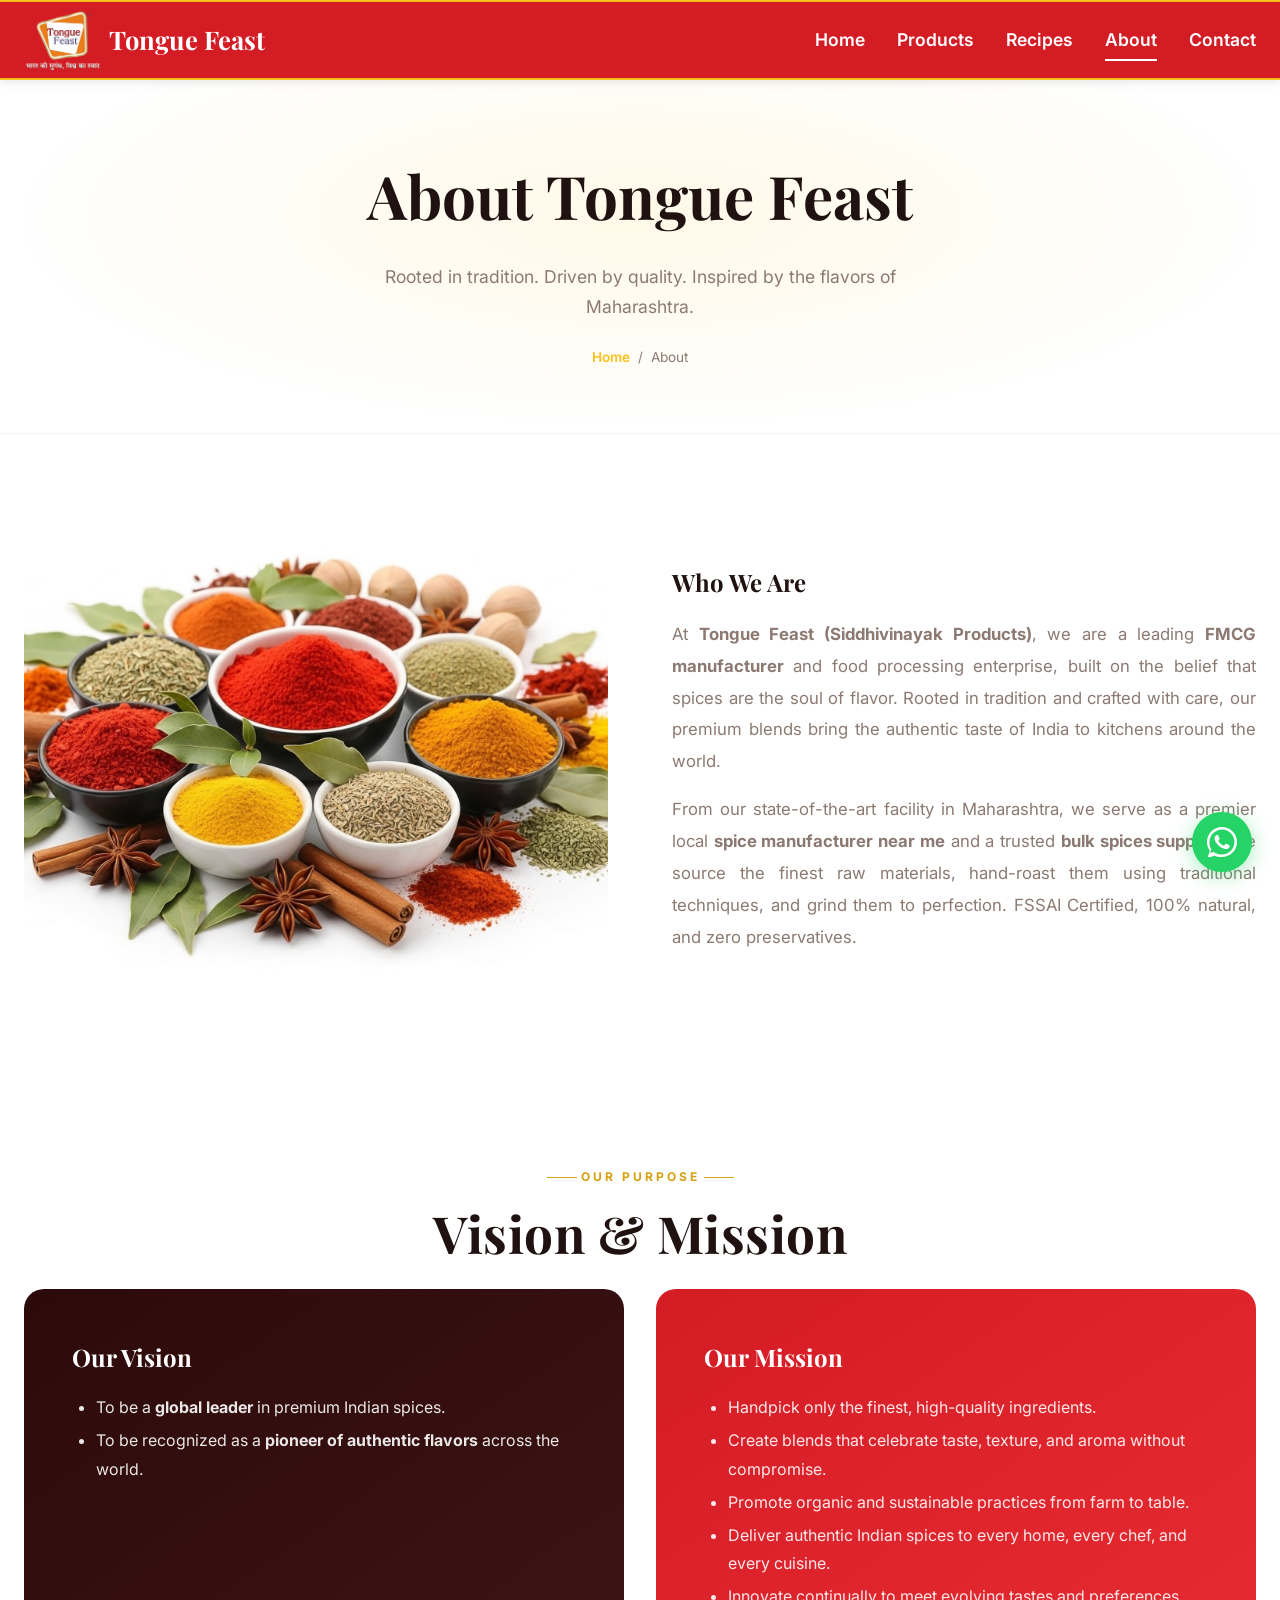
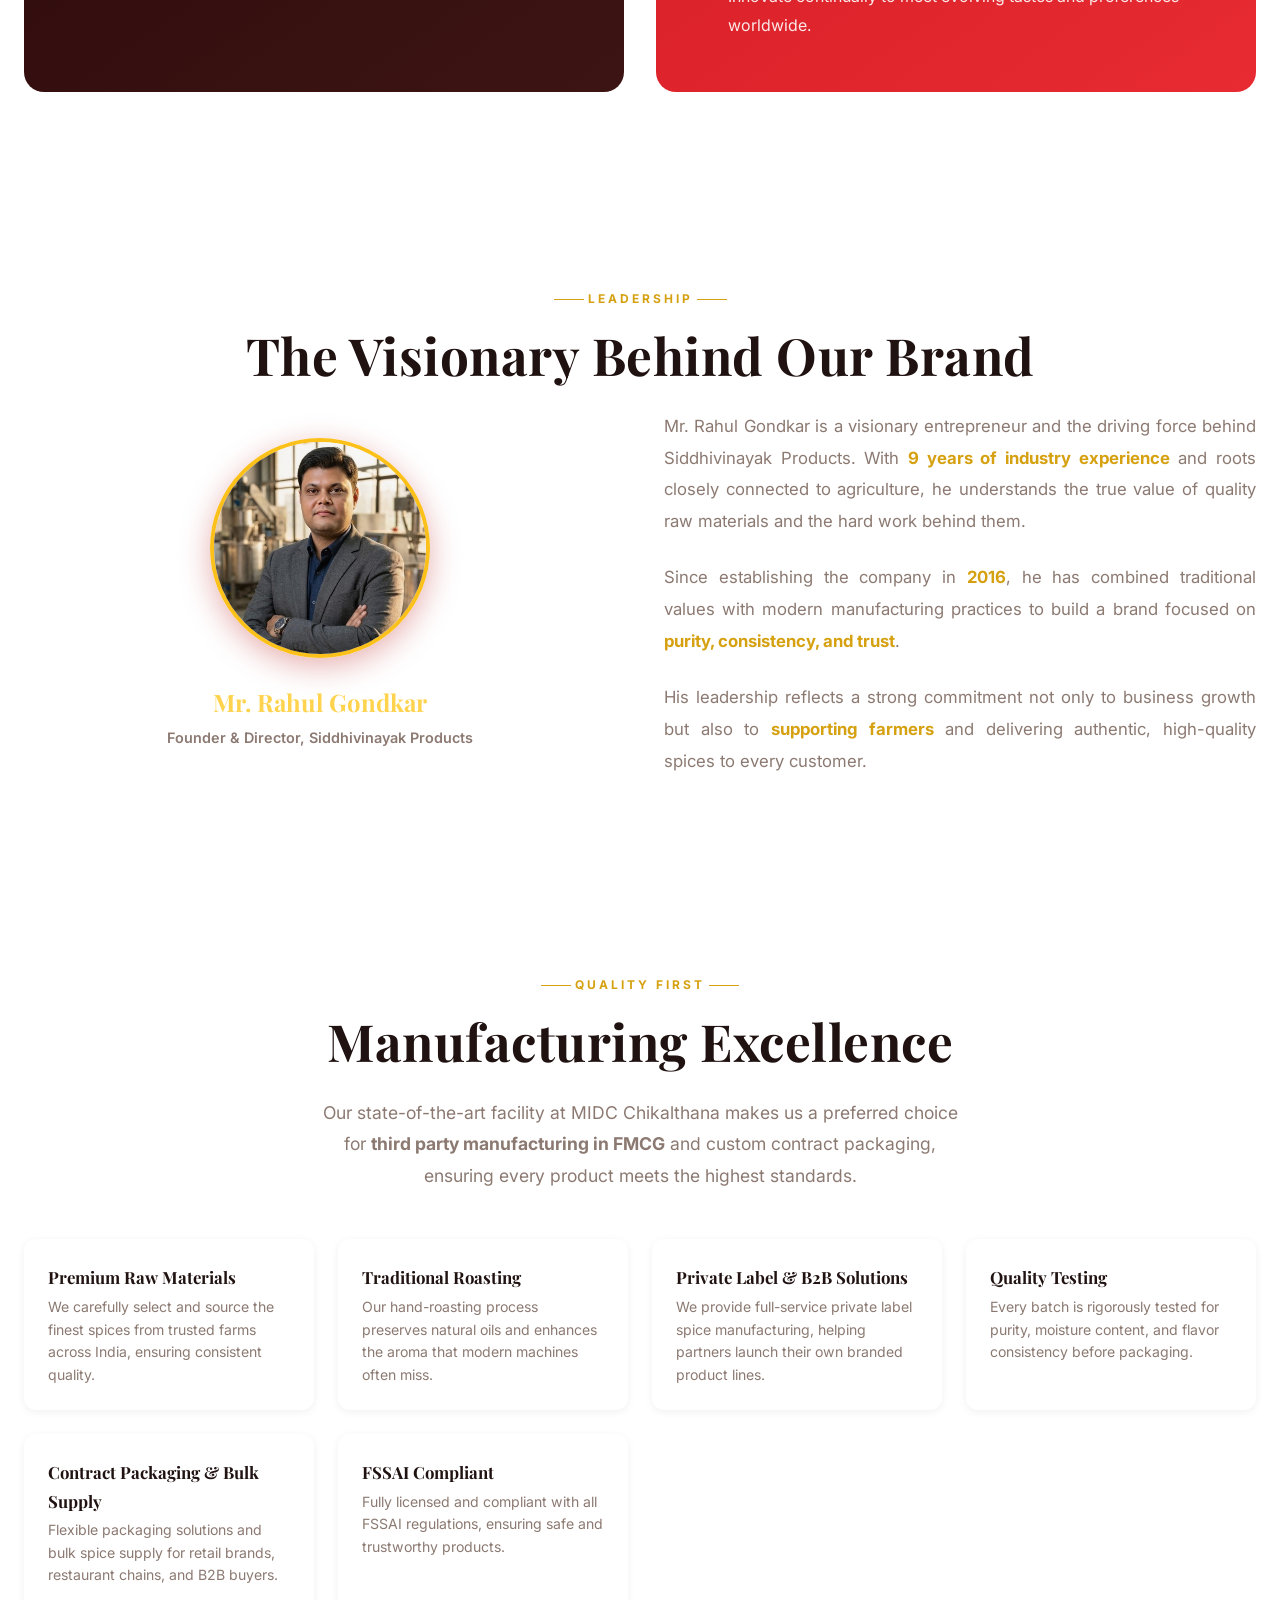
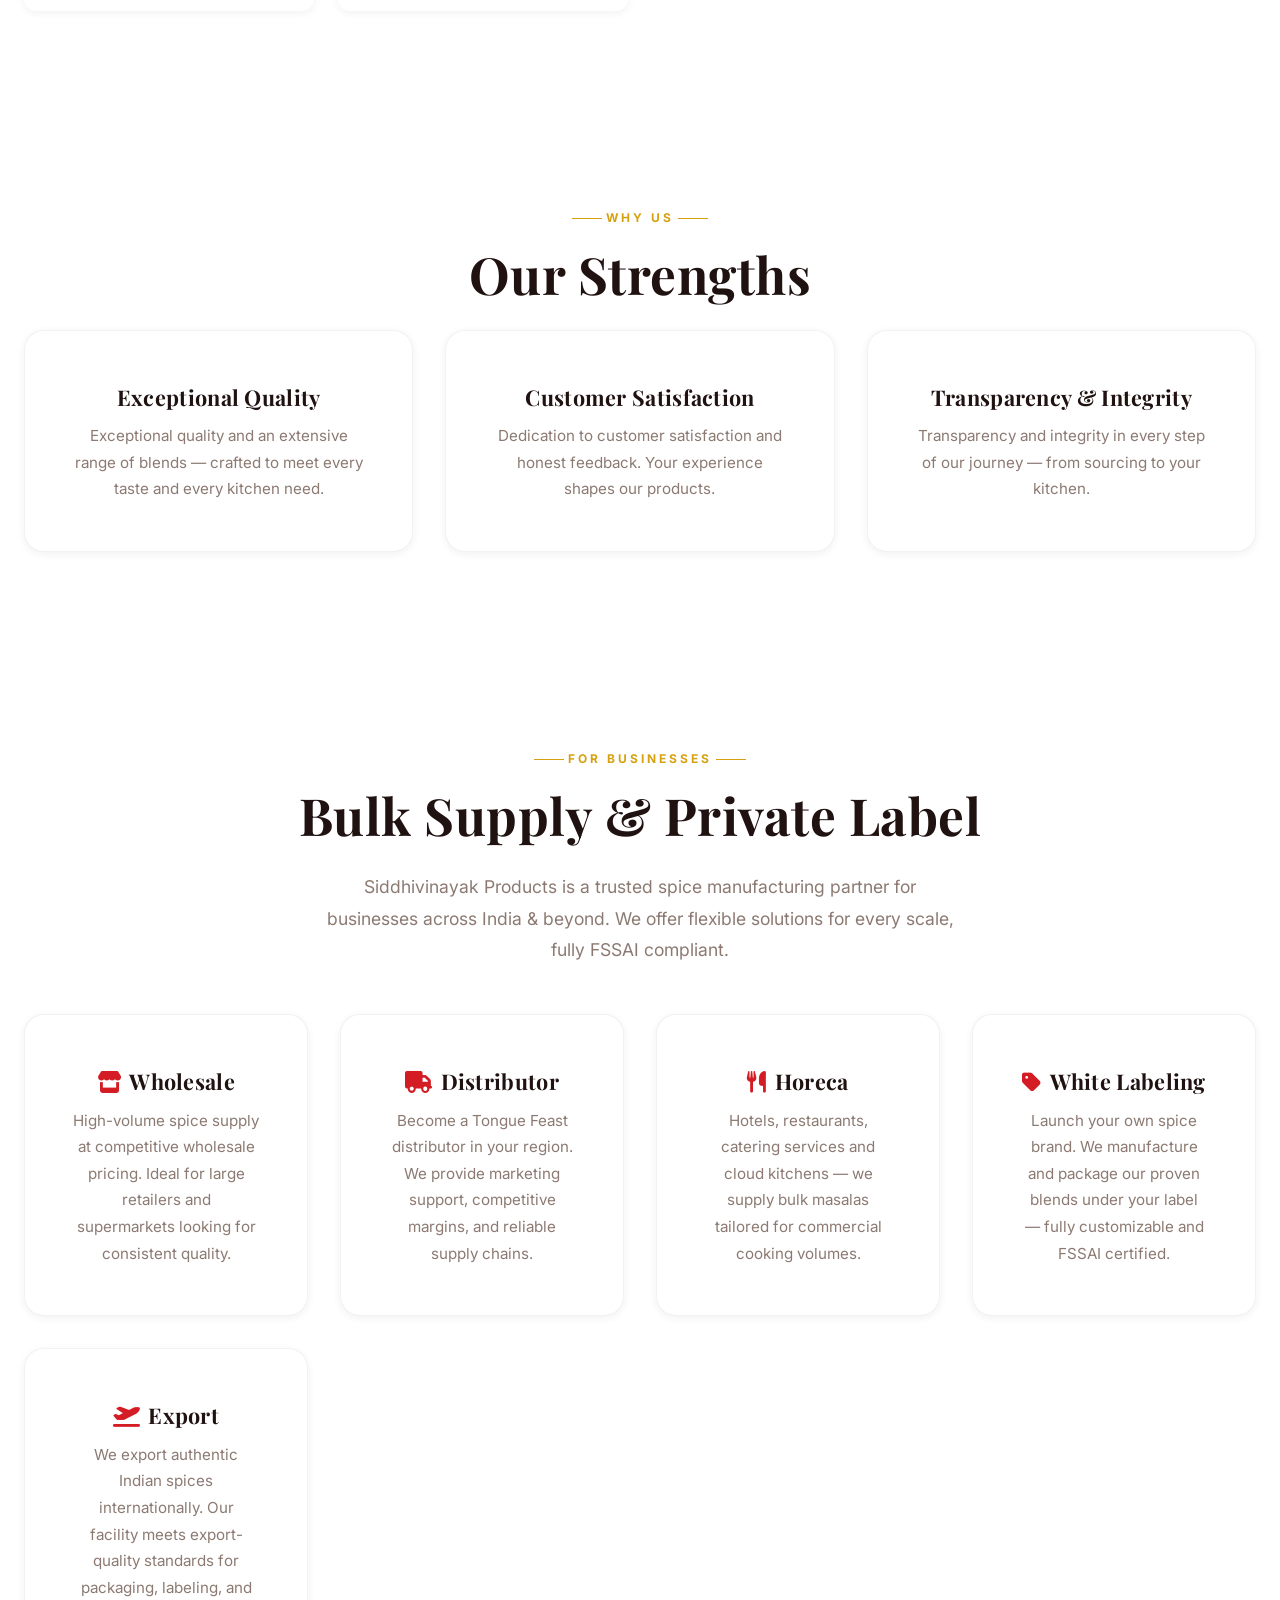
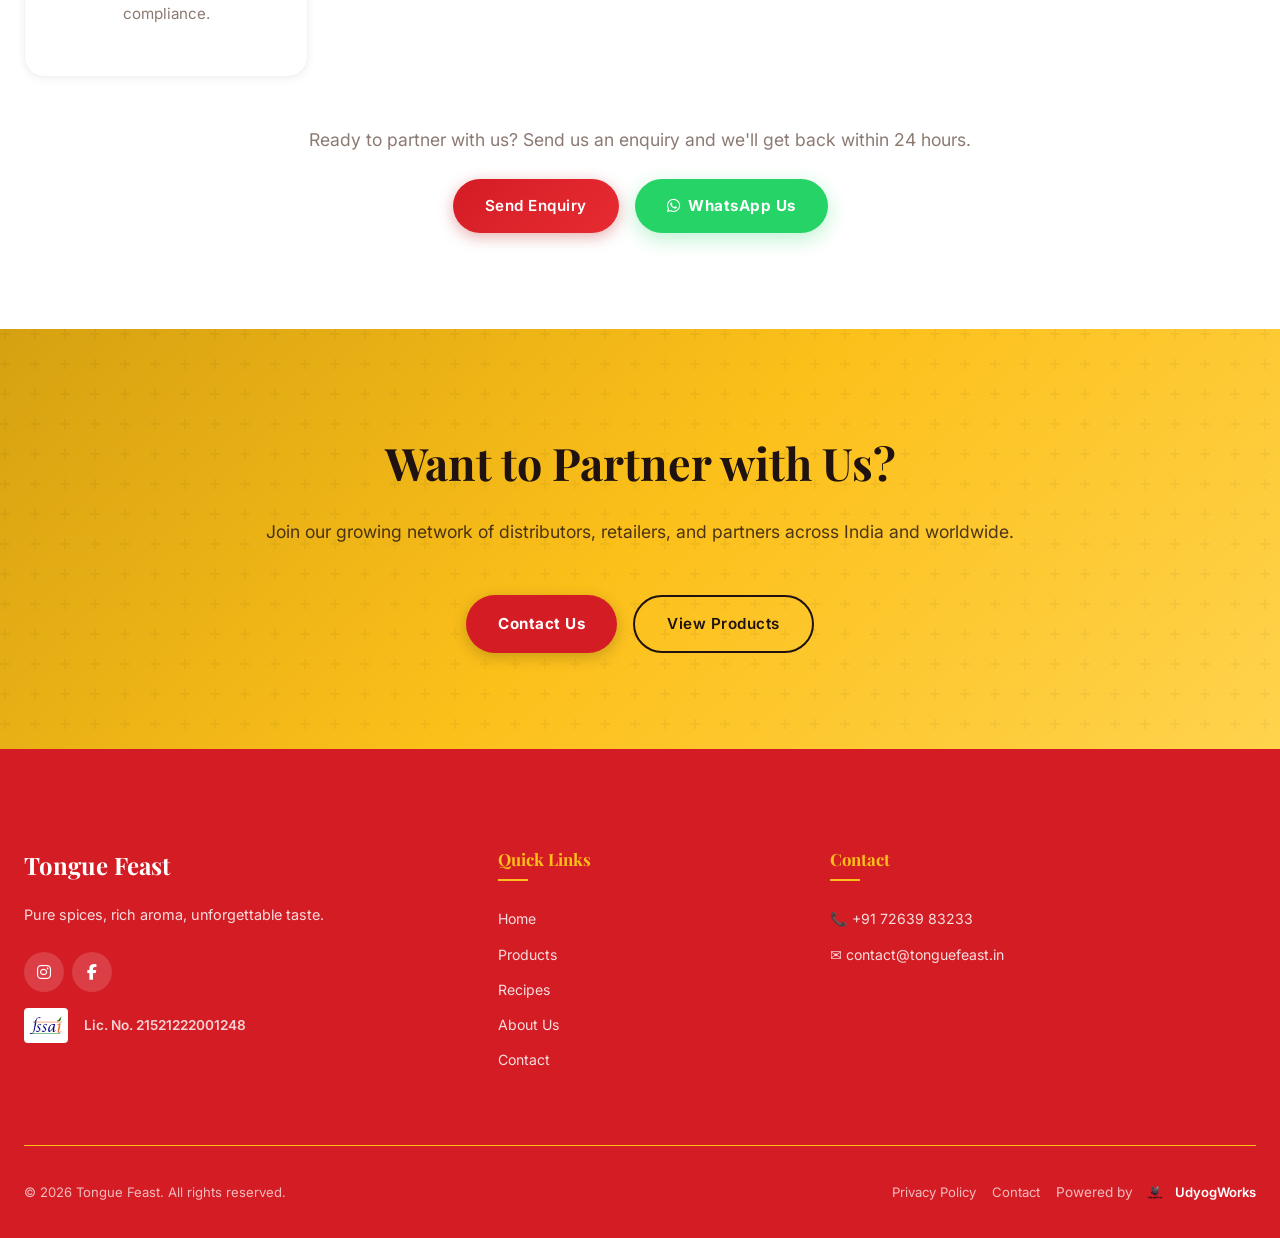
==== commit ab17f668: "New Changes for Bangalore party" ====
--- a/about.html
+++ b/about.html
@@ -5,7 +5,7 @@
   <meta name="viewport" content="width=device-width, initial-scale=1.0">
   <title>About Us — Leading FMCG Spice Manufacturer | Siddhivinayak Products</title>
   <meta name="description" content="Siddhivinayak Products (Tongue Feast) is a premier FMCG spice manufacturer in MIDC Chikhalthana, Maharashtra, specializing in third party manufacturing in fmcg and hand-roasted masalas.">
-  <meta name="keywords" content="fmcg manufacturer near me, fmcg manufacturer, third party manufacturing in fmcg, private label spice manufacturing, best fmcg product to manufacture, spice manufacturer near me, bulk spices supplier, about Tongue Feast, Siddhivinayak Products, Indian spice manufacturer, Maharashtrian spices, FSSAI certified, Aurangabad masala company, pure spice brand India, Rahul Gondkar, spice manufacturing process">
+  <meta name="keywords" content="Tongue Feast, Indian spice manufacturer, Maharashtrian spices, FSSAI certified, premium masala">
   <meta name="author" content="Siddhivinayak Products">
   <meta name="robots" content="index, follow, max-image-preview:large, max-snippet:-1">
   <link rel="canonical" href="https://tonguefeast.in/about.html">
@@ -236,6 +236,44 @@
     </div>
   </section>
 
+  <!-- B2B / Bulk & Private Label Section -->
+  <section class="section" id="bulk-enquiry">
+    <div class="container">
+      <div class="text-center reveal">
+        <span class="section-label">For Businesses</span>
+        <h2 class="section-title">Bulk Supply &amp; Private Label</h2>
+        <p class="section-subtitle">Siddhivinayak Products is a trusted spice manufacturing partner for businesses across India &amp; beyond. We offer flexible solutions for every scale, fully FSSAI compliant.</p>
+      </div>
+      <div class="why-us-grid" style="margin-top: var(--space-2xl);">
+        <div class="why-card reveal delay-1">
+          <h3><i class="fa-solid fa-store" style="color:var(--primary);margin-right:8px;"></i>Wholesale</h3>
+          <p>High-volume spice supply at competitive wholesale pricing. Ideal for large retailers and supermarkets looking for consistent quality.</p>
+        </div>
+        <div class="why-card reveal delay-2">
+          <h3><i class="fa-solid fa-truck" style="color:var(--primary);margin-right:8px;"></i>Distributor</h3>
+          <p>Become a Tongue Feast distributor in your region. We provide marketing support, competitive margins, and reliable supply chains.</p>
+        </div>
+        <div class="why-card reveal delay-3">
+          <h3><i class="fa-solid fa-utensils" style="color:var(--primary);margin-right:8px;"></i>Horeca</h3>
+          <p>Hotels, restaurants, catering services and cloud kitchens — we supply bulk masalas tailored for commercial cooking volumes.</p>
+        </div>
+        <div class="why-card reveal delay-4">
+          <h3><i class="fa-solid fa-tag" style="color:var(--primary);margin-right:8px;"></i>White Labeling</h3>
+          <p>Launch your own spice brand. We manufacture and package our proven blends under your label — fully customizable and FSSAI certified.</p>
+        </div>
+        <div class="why-card reveal delay-5">
+          <h3><i class="fa-solid fa-plane-departure" style="color:var(--primary);margin-right:8px;"></i>Export</h3>
+          <p>We export authentic Indian spices internationally. Our facility meets export-quality standards for packaging, labeling, and compliance.</p>
+        </div>
+      </div>
+      <div class="text-center reveal" style="margin-top: var(--space-2xl);">
+        <p style="font-size:1.1rem;color:var(--muted-text);margin-bottom:var(--space-lg);">Ready to partner with us? Send us an enquiry and we'll get back within 24 hours.</p>
+        <a href="contact.html" class="btn btn-primary" style="margin-right:12px;">Send Enquiry</a>
+        <a href="https://wa.me/917263983233?text=Hello!%20I%20am%20interested%20in%20a%20bulk%20%2F%20B2B%20enquiry%20with%20Tongue%20Feast." target="_blank" rel="noopener" class="btn btn-whatsapp"><i class="fa-brands fa-whatsapp"></i> WhatsApp Us</a>
+      </div>
+    </div>
+  </section>
+
   <!-- CTA -->
   <section class="cta-section">
     <div class="container">
--- a/css/style.css
+++ b/css/style.css
@@ -596,6 +596,59 @@
 
 .hero::before {
   display: none;
+}
+
+/* ═══════════ TRUST STRIP ═══════════ */
+.trust-strip {
+  background-color: var(--dark-bg);
+  color: var(--secondary-light);
+  padding: 12px 16px;
+  overflow: hidden;
+  border-bottom: 2px solid var(--secondary);
+}
+
+.trust-strip-inner {
+  display: flex;
+  align-items: center;
+  justify-content: center;
+  gap: 32px;
+  max-width: var(--max-width);
+  margin: 0 auto;
+  font-weight: 600;
+  font-size: 0.95rem;
+  letter-spacing: 0.5px;
+}
+
+.trust-strip span {
+  display: flex;
+  align-items: center;
+  gap: 8px;
+  white-space: nowrap;
+}
+
+.trust-strip-fssai {
+  height: 24px;
+  background: #fff;
+  padding: 2px 4px;
+  border-radius: 2px;
+}
+
+@media (max-width: 768px) {
+  .trust-strip-inner {
+    justify-content: flex-start;
+    overflow-x: auto;
+    padding-bottom: 4px;
+    gap: 24px;
+  }
+  
+  /* Hide scrollbar for clean look */
+  .trust-strip-inner::-webkit-scrollbar {
+    display: none;
+  }
+  .trust-strip-inner {
+    -ms-overflow-style: none;  
+    scrollbar-width: none;  
+  }
 }
 
 .hero-inner {
@@ -3941,8 +3994,8 @@
   }
 
   .hero-slider.mobile-only {
-    top: var(--nav-height) !important;
-    height: calc(100% - var(--nav-height)) !important;
+    top: 68px !important;
+    height: calc(100% - 68px) !important;
   }
 
   .hero-slider.mobile-only .slide {
@@ -3955,6 +4008,14 @@
     display: block;
   }
 
+  /* Force spacing between trust strip items since flex gap collapsed */
+  .trust-strip span {
+    margin-right: 24px;
+  }
+  .trust-strip span:last-child {
+    margin-right: 0;
+  }
+
   /* Add bottom padding to body so footer content is not hidden behind bottom nav */
   body {
     padding-bottom: 60px;
@@ -3967,4 +4028,25 @@
   .back-to-top {
     bottom: 130px !important;
   }
+}
+
+/* ═══════════ INTERACTIVE FLAVOR TAGS ═══════════ */
+.meta-tag {
+  cursor: pointer;
+  transition: all 0.3s ease;
+}
+.meta-tag:hover {
+  background: var(--secondary-light);
+  color: var(--dark-bg);
+  box-shadow: 0 2px 5px rgba(0,0,0,0.15);
+  transform: translateY(-2px);
+}
+
+/* ═══════════ PRODUCT CARD PRICE ═══════════ */
+.card-price {
+  font-size: 1rem;
+  font-weight: 700;
+  color: var(--primary);
+  margin-top: 8px;
+  letter-spacing: 0.3px;
 }
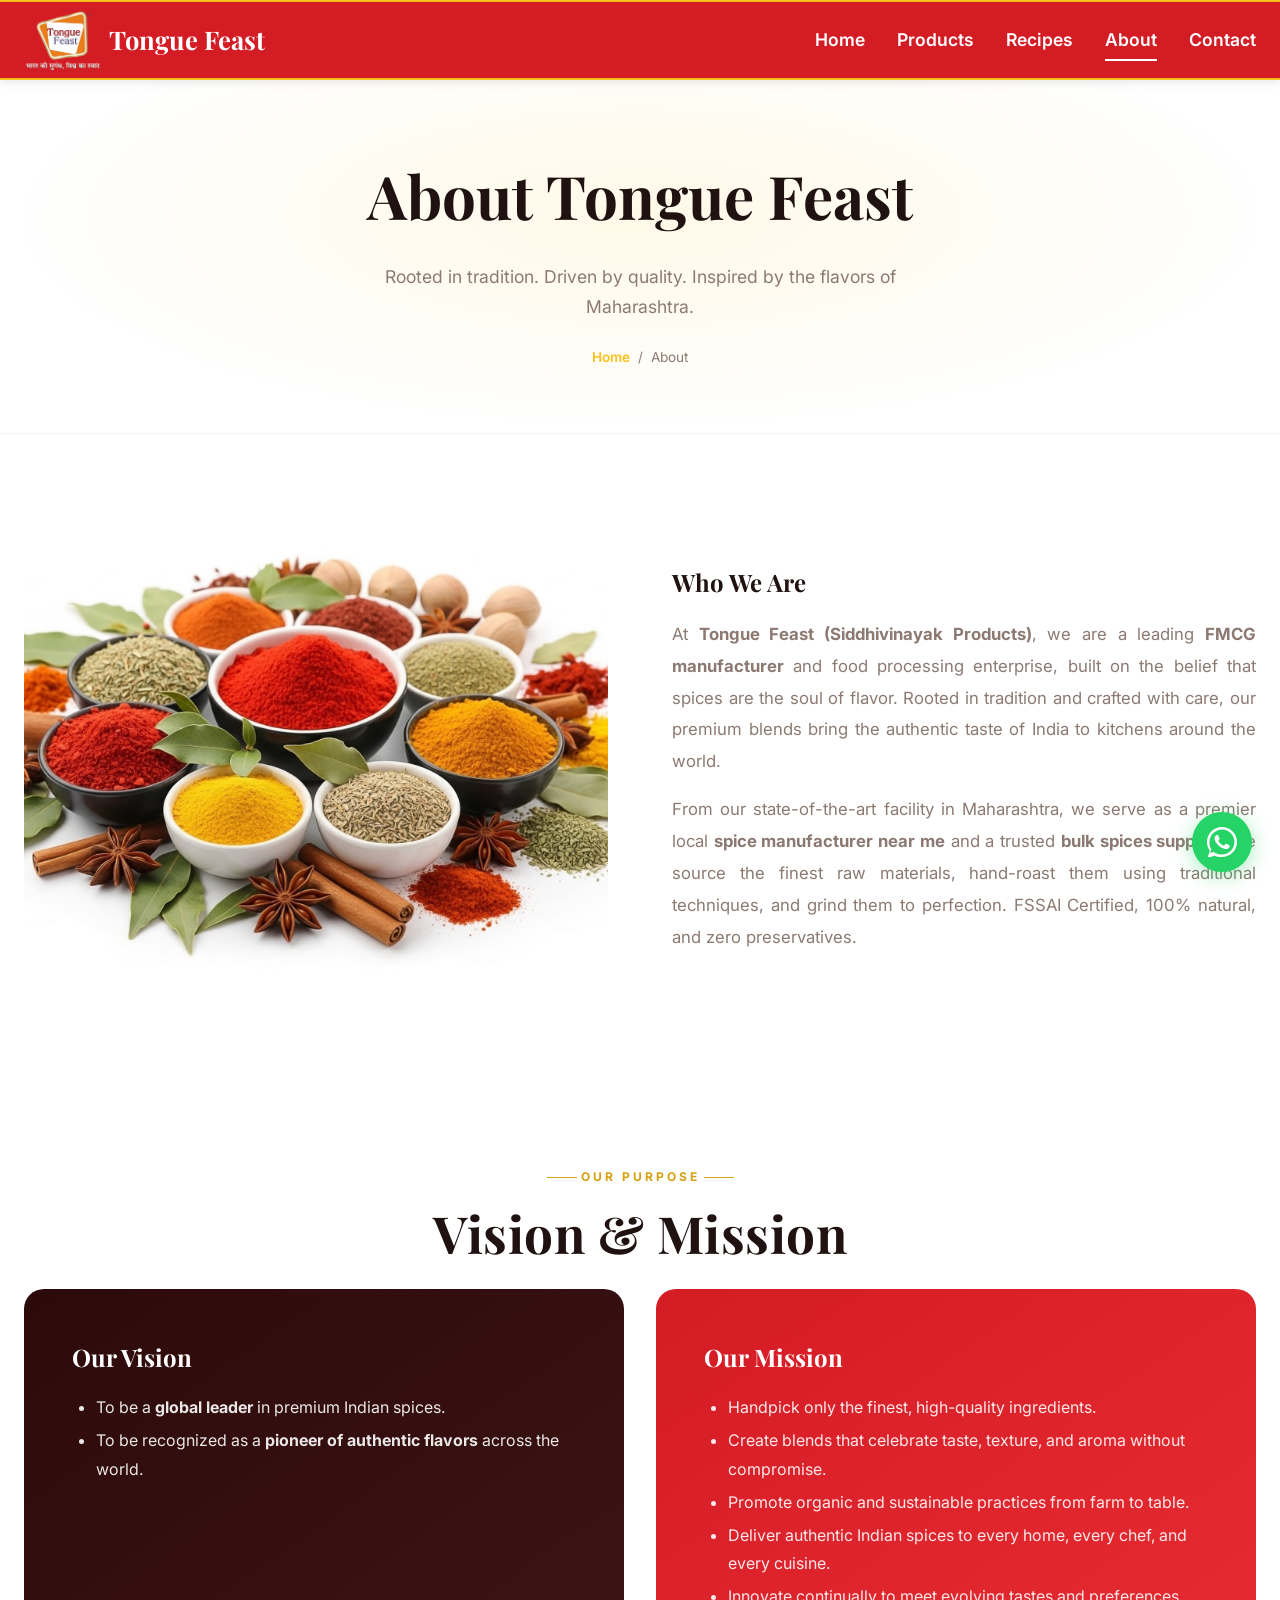
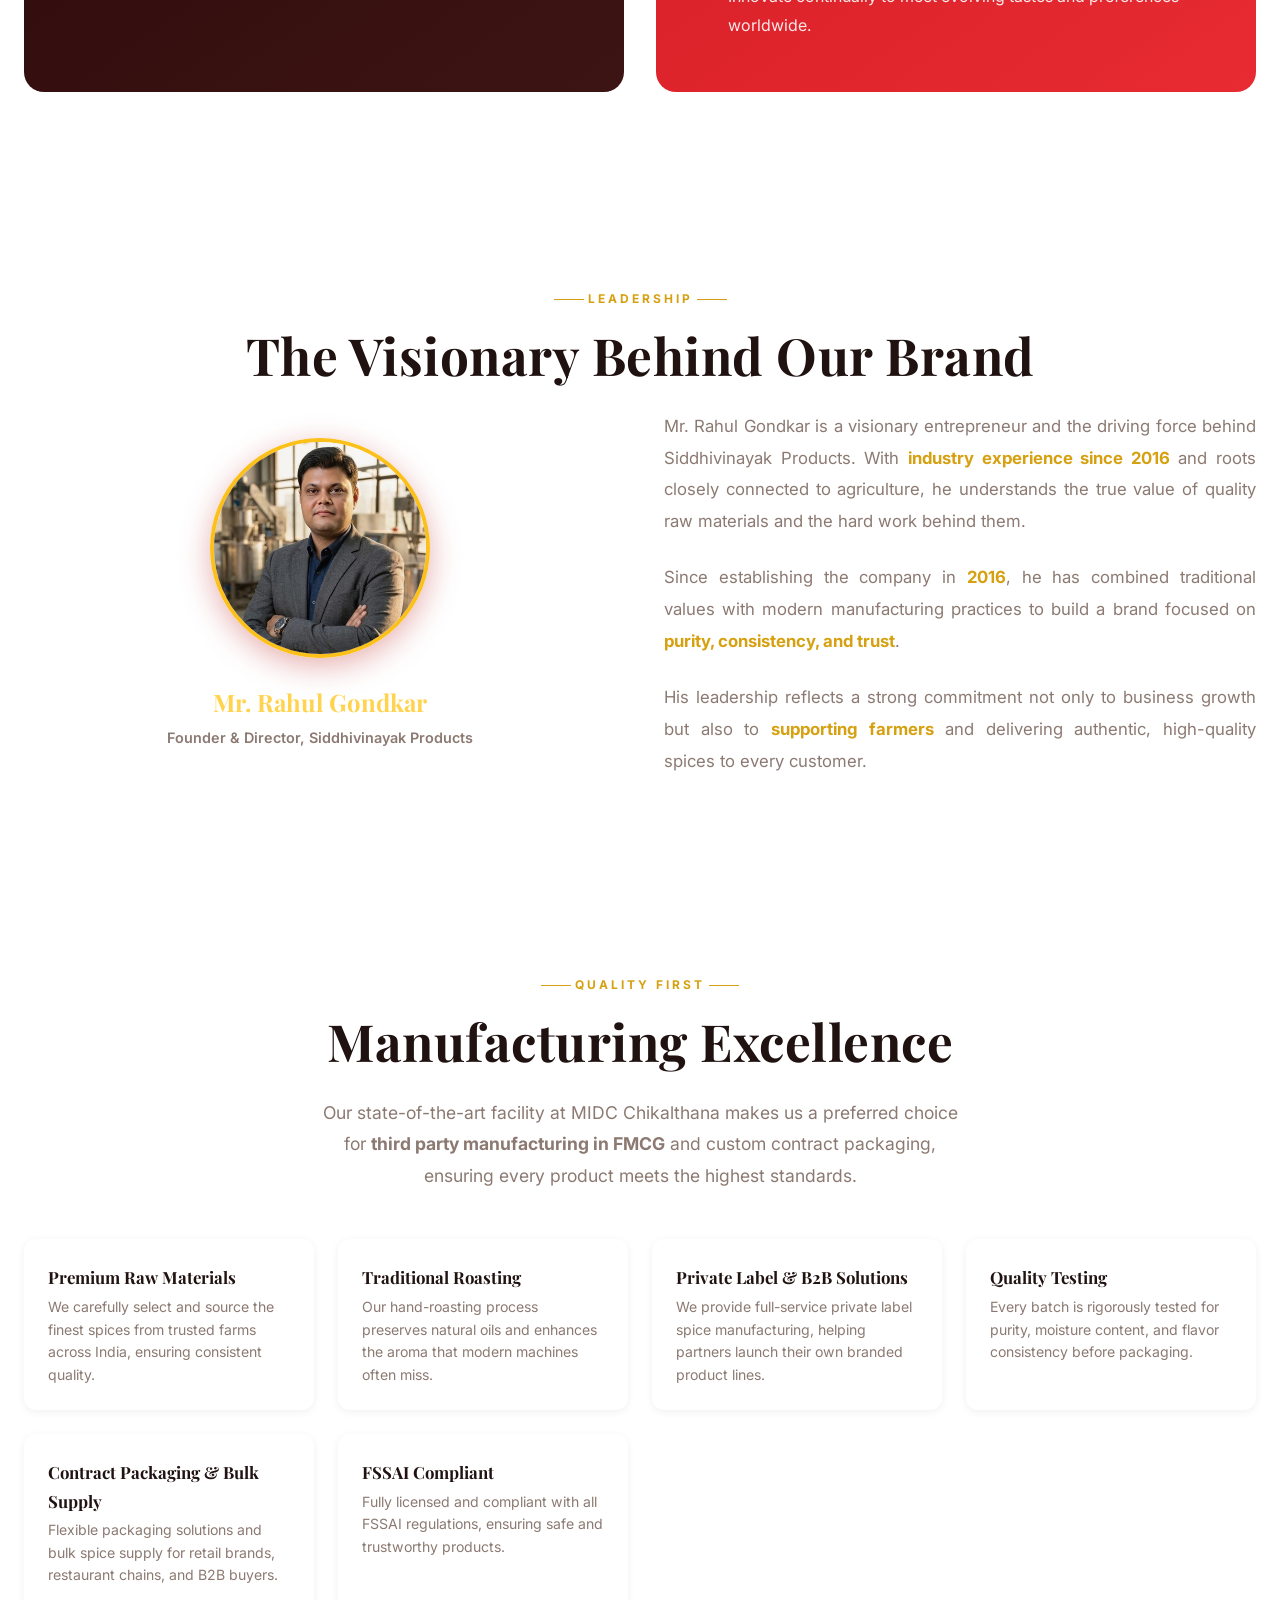
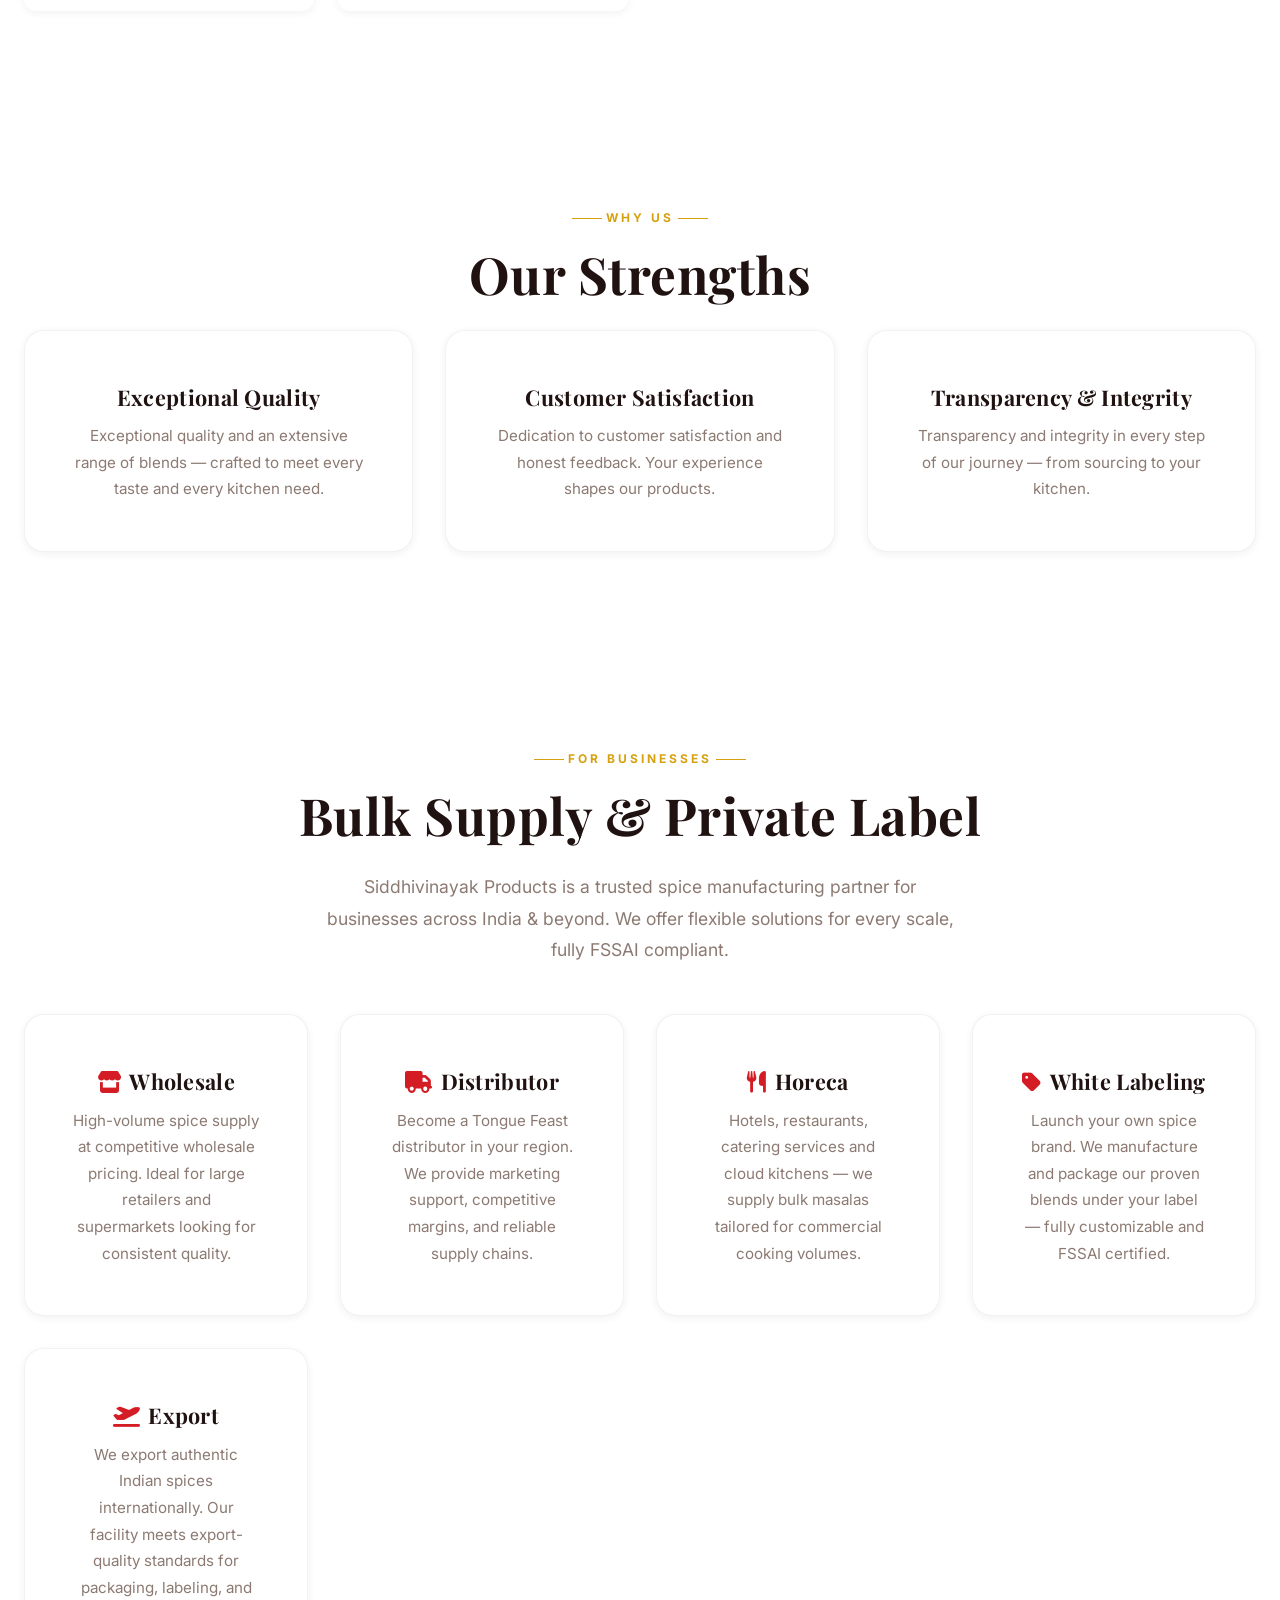
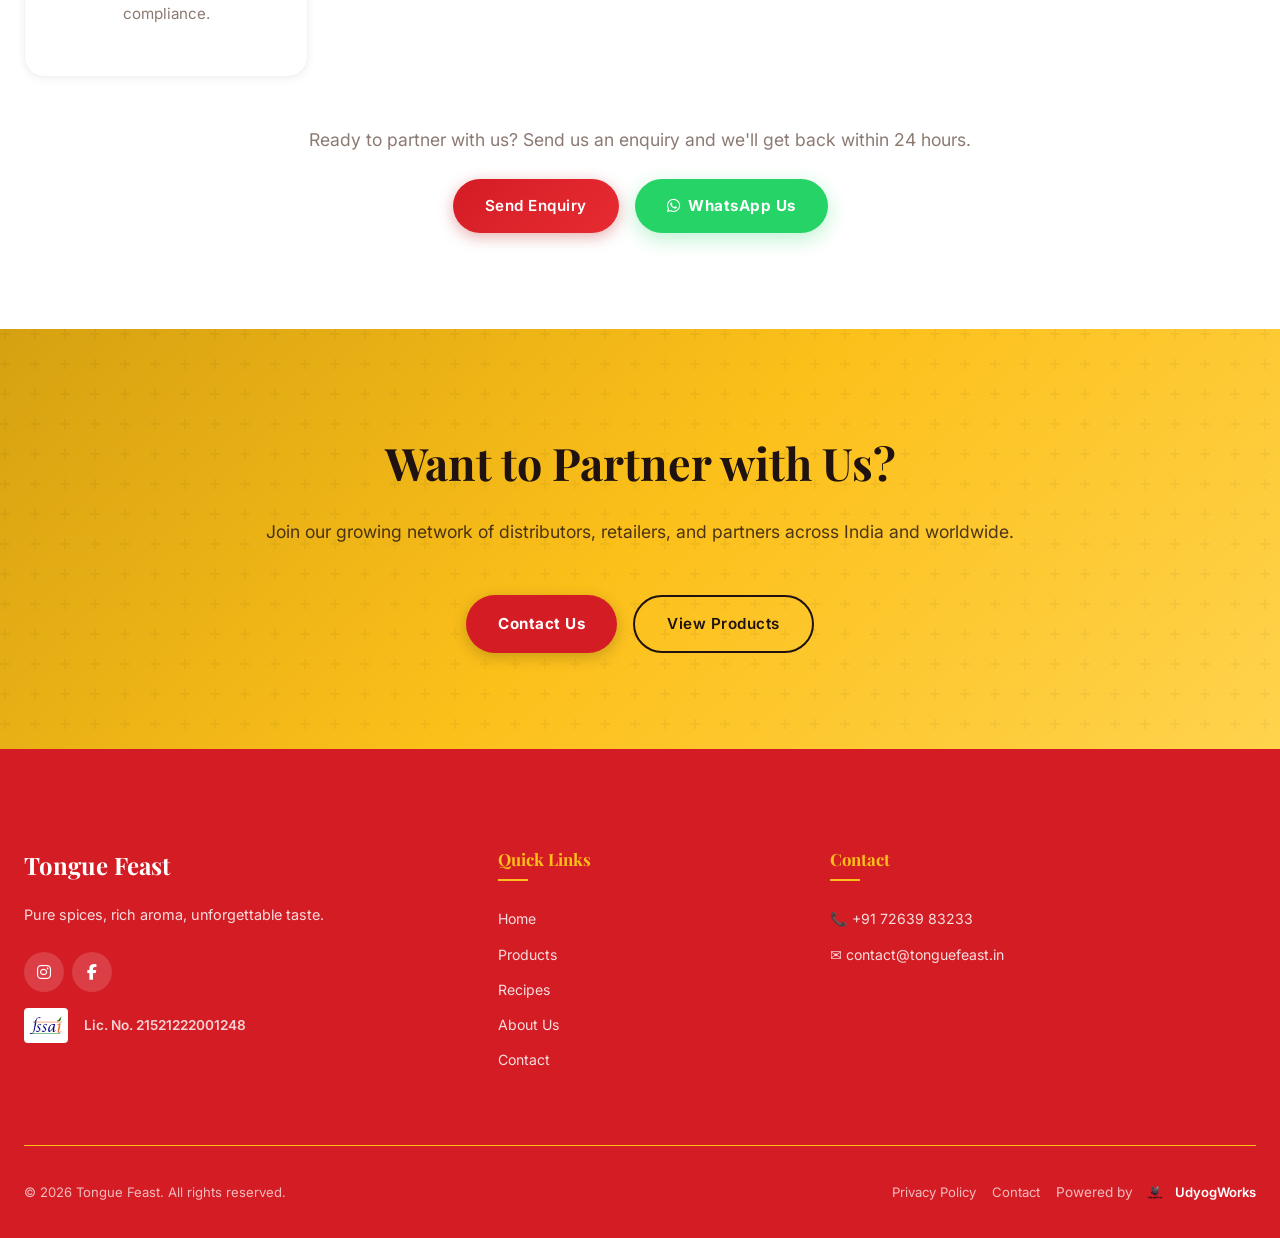
==== commit b6acd92a: "New Chanegs according to Bengaluru client" ====
--- a/about.html
+++ b/about.html
@@ -80,9 +80,9 @@
   <div class="mobile-overlay"></div>
   <nav class="navbar" id="navbar">
     <div class="nav-inner">
-      <a href="index.html" class="nav-logo"><img src="static/LOGO.png" alt="Tongue Feast Logo"><span>Tongue Feast</span></a>
+      <a href="/" class="nav-logo"><img src="static/LOGO.png" alt="Tongue Feast Logo"><span>Tongue Feast</span></a>
       <div class="nav-links" id="navLinks">
-        <a href="index.html">Home</a><a href="products.html">Products</a><a href="blog.html">Recipes</a><a href="about.html" class="active">About</a><a href="contact.html">Contact</a>
+        <a href="/">Home</a><a href="products.html">Products</a><a href="blog.html">Recipes</a><a href="about.html" class="active">About</a><a href="contact.html">Contact</a>
       </div>
       <div class="hamburger" id="hamburger"><span></span><span></span><span></span></div>
     </div>
@@ -91,7 +91,7 @@
   <section class="page-header section-cream">
     <h1 class="page-title">About Tongue Feast</h1>
     <p class="page-desc">Rooted in tradition. Driven by quality. Inspired by the flavors of Maharashtra.</p>
-    <div class="breadcrumb"><a href="index.html">Home</a><span>/</span><span>About</span></div>
+    <div class="breadcrumb"><a href="/">Home</a><span>/</span><span>About</span></div>
   </section>
 
   <!-- Brand Intro -->
@@ -155,7 +155,7 @@
           <p style="font-size:0.9rem;color:var(--muted-text);font-weight:600">Founder &amp; Director, Siddhivinayak Products</p>
         </div>
         <div class="reveal-right">
-          <p style="text-align:justify;font-size:1.05rem;color:var(--muted-text);line-height:1.9;margin-bottom:var(--space-lg)">Mr. Rahul Gondkar is a visionary entrepreneur and the driving force behind Siddhivinayak Products. With <strong style="color:var(--secondary-dark)">9 years of industry experience</strong> and roots closely connected to agriculture, he understands the true value of quality raw materials and the hard work behind them.</p>
+          <p style="text-align:justify;font-size:1.05rem;color:var(--muted-text);line-height:1.9;margin-bottom:var(--space-lg)">Mr. Rahul Gondkar is a visionary entrepreneur and the driving force behind Siddhivinayak Products. With <strong style="color:var(--secondary-dark)">industry experience since 2016</strong> and roots closely connected to agriculture, he understands the true value of quality raw materials and the hard work behind them.</p>
           <p style="text-align:justify;font-size:1.05rem;color:var(--muted-text);line-height:1.9;margin-bottom:var(--space-lg)">Since establishing the company in <strong style="color:var(--secondary-dark)">2016</strong>, he has combined traditional values with modern manufacturing practices to build a brand focused on <strong style="color:var(--secondary-dark)">purity, consistency, and trust</strong>.</p>
           <p style="text-align:justify;font-size:1.05rem;color:var(--muted-text);line-height:1.9">His leadership reflects a strong commitment not only to business growth but also to <strong style="color:var(--secondary-dark)">supporting farmers</strong> and delivering authentic, high-quality spices to every customer.</p>
         </div>
@@ -268,7 +268,7 @@
       </div>
       <div class="text-center reveal" style="margin-top: var(--space-2xl);">
         <p style="font-size:1.1rem;color:var(--muted-text);margin-bottom:var(--space-lg);">Ready to partner with us? Send us an enquiry and we'll get back within 24 hours.</p>
-        <a href="contact.html" class="btn btn-primary" style="margin-right:12px;">Send Enquiry</a>
+        <a href="contact.html?type=wholesale" class="btn btn-primary" style="margin-right:12px;">Send Enquiry</a>
         <a href="https://wa.me/917263983233?text=Hello!%20I%20am%20interested%20in%20a%20bulk%20%2F%20B2B%20enquiry%20with%20Tongue%20Feast." target="_blank" rel="noopener" class="btn btn-whatsapp"><i class="fa-brands fa-whatsapp"></i> WhatsApp Us</a>
       </div>
     </div>
@@ -299,7 +299,7 @@
             <div style="font-size:0.85rem;color:rgba(255,255,255,0.8);font-weight:600">Lic. No. 21521222001248</div>
           </div>
         </div>
-        <div class="footer-col"><h4>Quick Links</h4><ul><li><a href="index.html">Home</a></li><li><a href="products.html">Products</a></li><li><a href="blog.html">Recipes</a></li><li><a href="about.html">About Us</a></li><li><a href="contact.html">Contact</a></li></ul></div>
+        <div class="footer-col"><h4>Quick Links</h4><ul><li><a href="/">Home</a></li><li><a href="products.html">Products</a></li><li><a href="blog.html">Recipes</a></li><li><a href="about.html">About Us</a></li><li><a href="contact.html">Contact</a></li></ul></div>
         <!-- <div class="footer-col footer-map">
           <h4>Find Us</h4>
           <iframe src="https://www.google.com/maps/embed?pb=!1m18!1m12!1m3!1d240138.09979763007!2d75.10320178671871!3d19.87555720000001!2m3!1f0!2f0!3f0!3m2!1i1024!2i768!4f13.1!3m3!1m2!1s0x3bdba3270a4594f5%3A0x751b2346894b5640!2sSiddhivinayak%20Products%20%2F%20Tongue%20Feast!5e0!3m2!1sen!2sin!4v1773238925008!5m2!1sen!2sin" width="100%" height="200" style="border:0; border-radius: var(--radius-md);" allowfullscreen="" loading="lazy" referrerpolicy="no-referrer-when-downgrade"></iframe>
@@ -329,7 +329,7 @@
   <!-- Mobile Bottom Navigation Bar (Visible only on mobile) -->
   <nav class="mobile-bottom-nav">
     <div class="bottom-nav-inner">
-      <a href="index.html" class="bottom-nav-item">
+      <a href="/" class="bottom-nav-item">
         <i class="fa-solid fa-house"></i>
         <span>Home</span>
       </a>
--- a/css/style.css
+++ b/css/style.css
@@ -320,6 +320,14 @@
   box-shadow: 0 6px 20px rgba(37, 211, 102, 0.3);
   font-weight: 700;
   white-space: nowrap
+}
+
+@media(max-width:768px) {
+  .btn-whatsapp {
+    padding: 10px 12px;
+    font-size: 0.8rem;
+    gap: 6px;
+  }
 }
 
 .btn-whatsapp:hover {
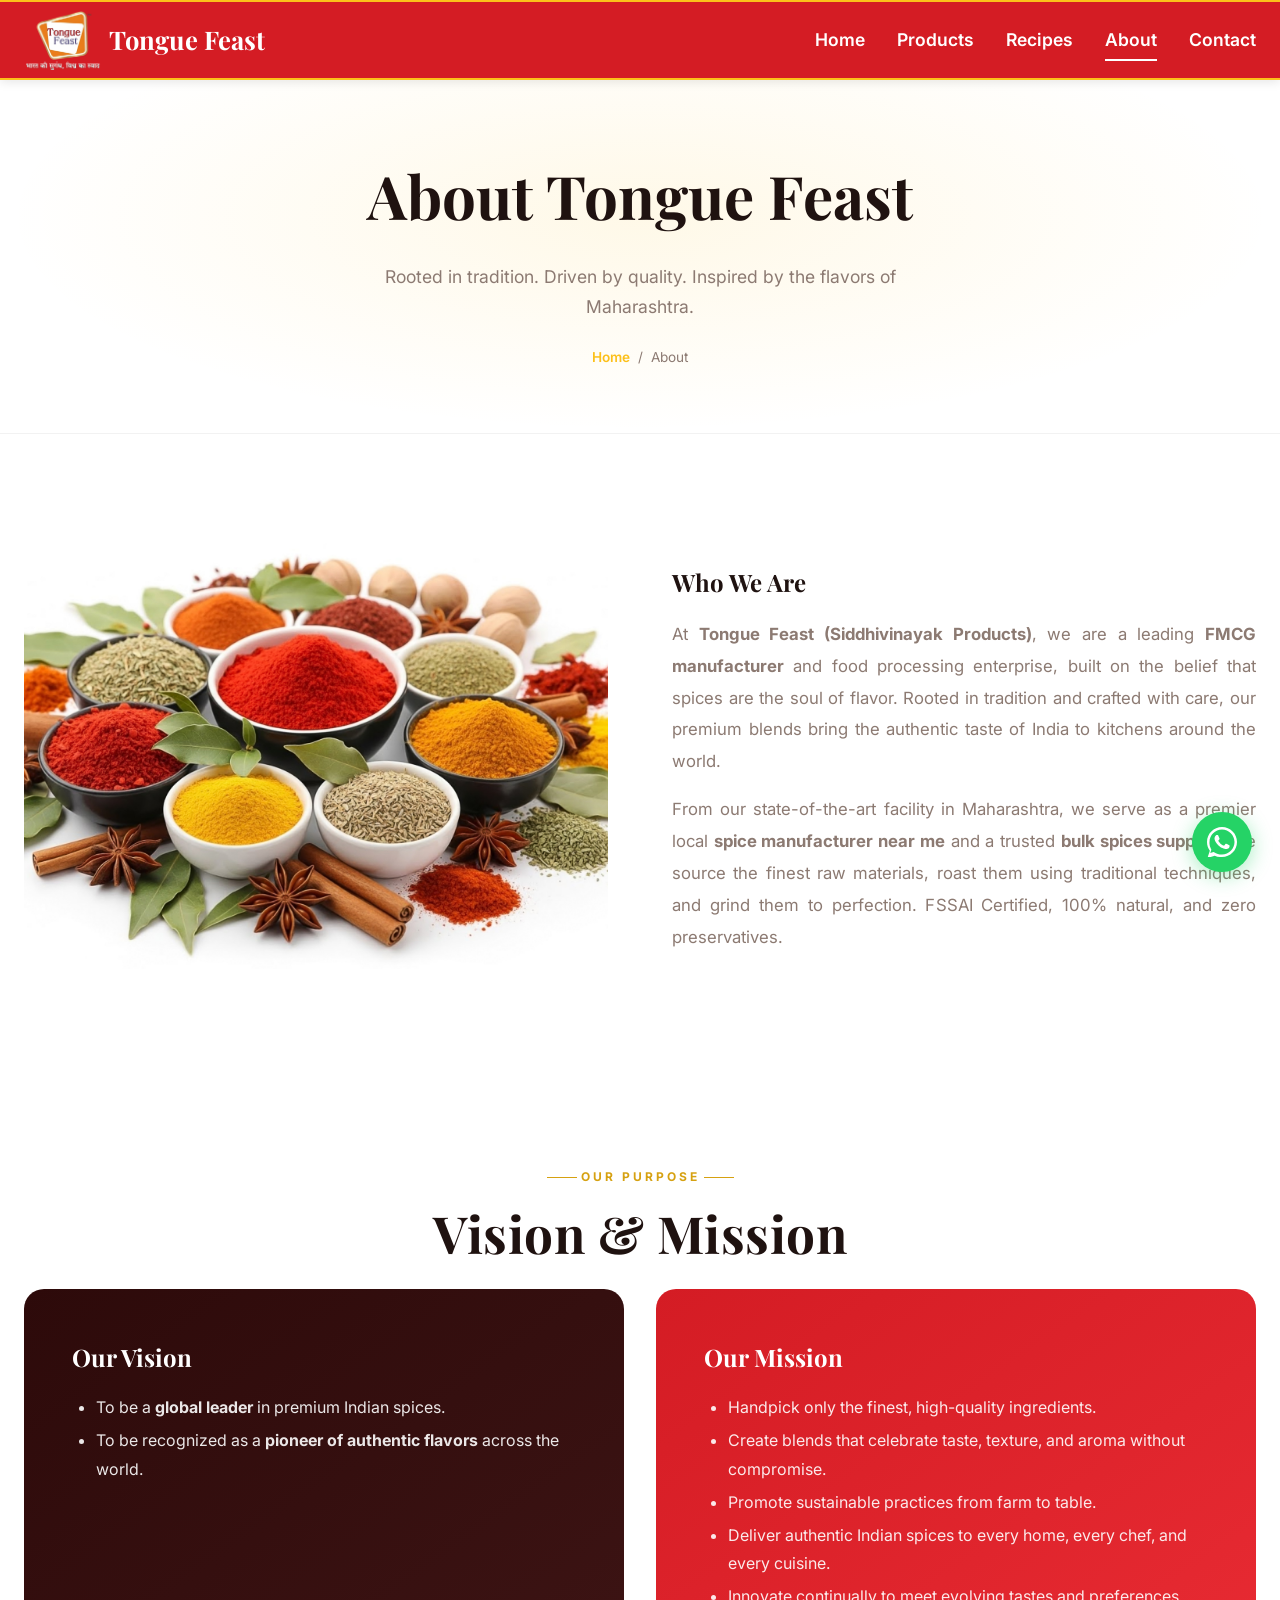
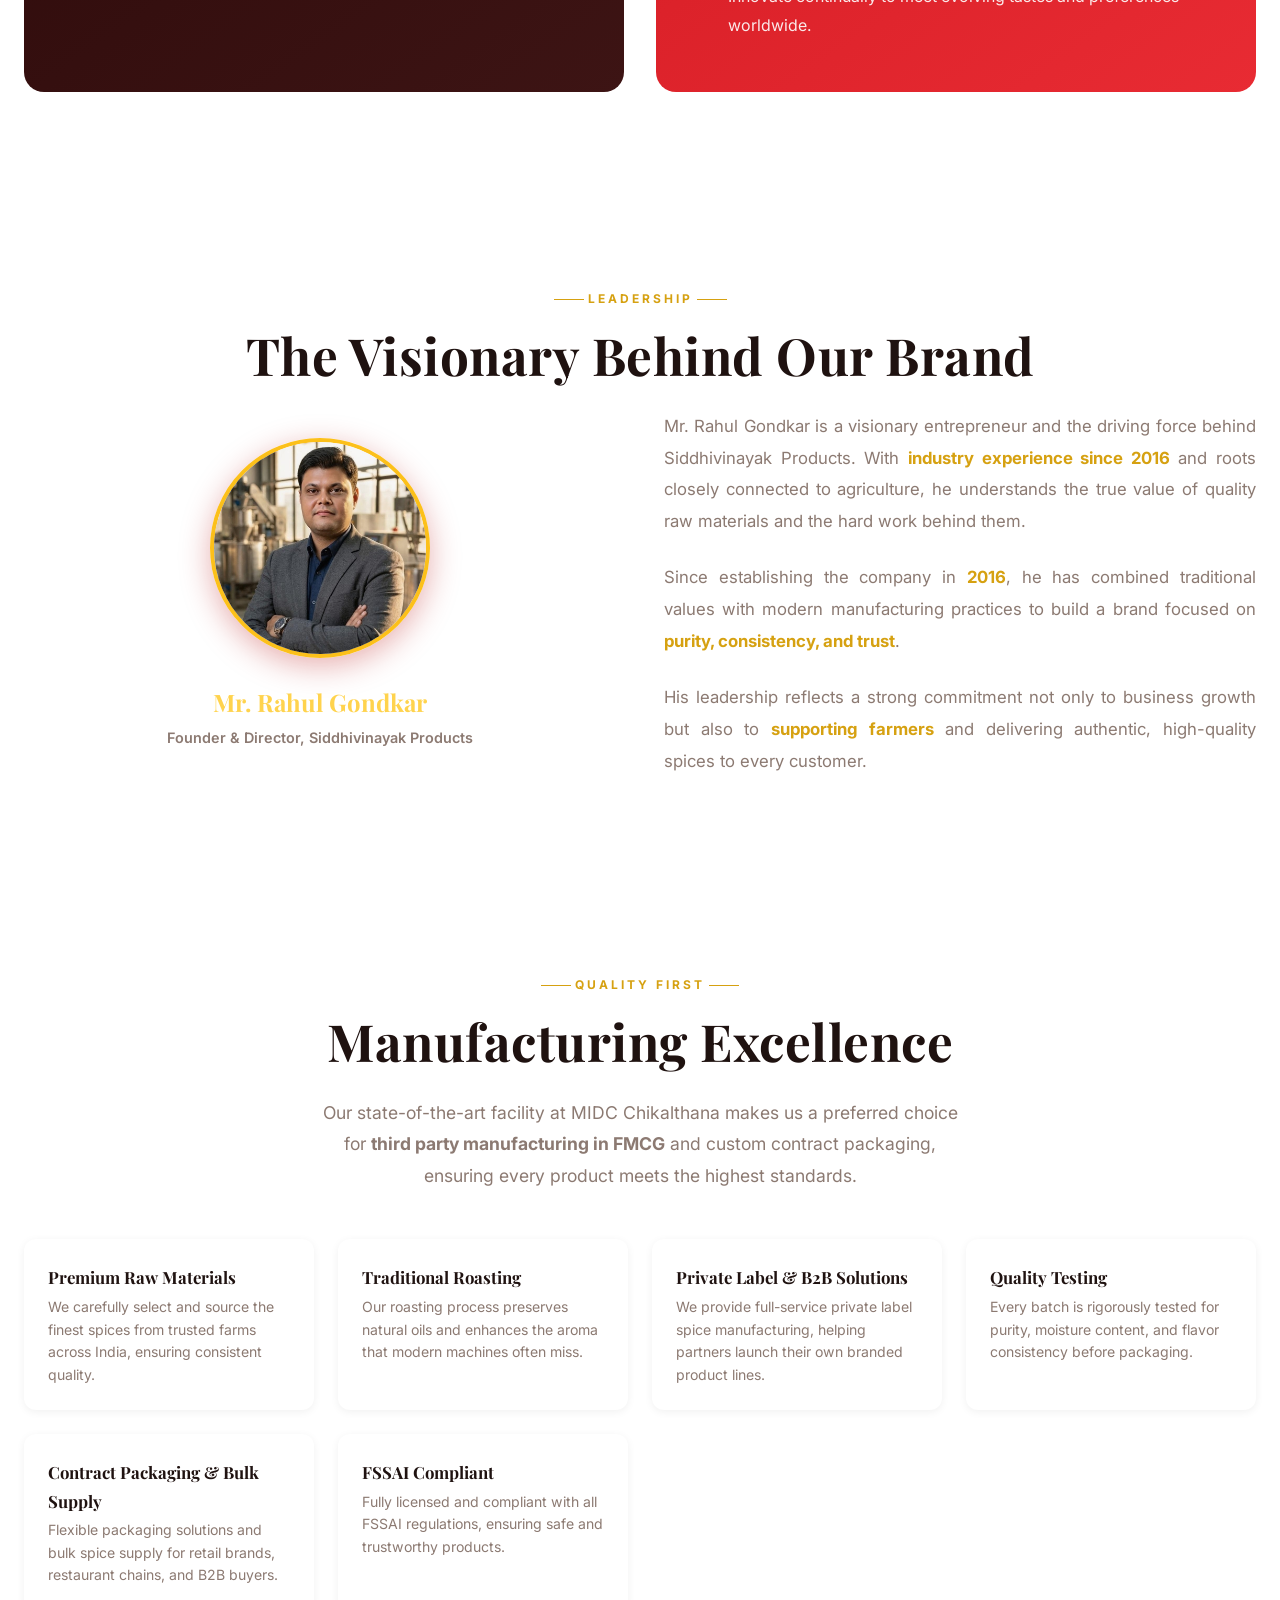
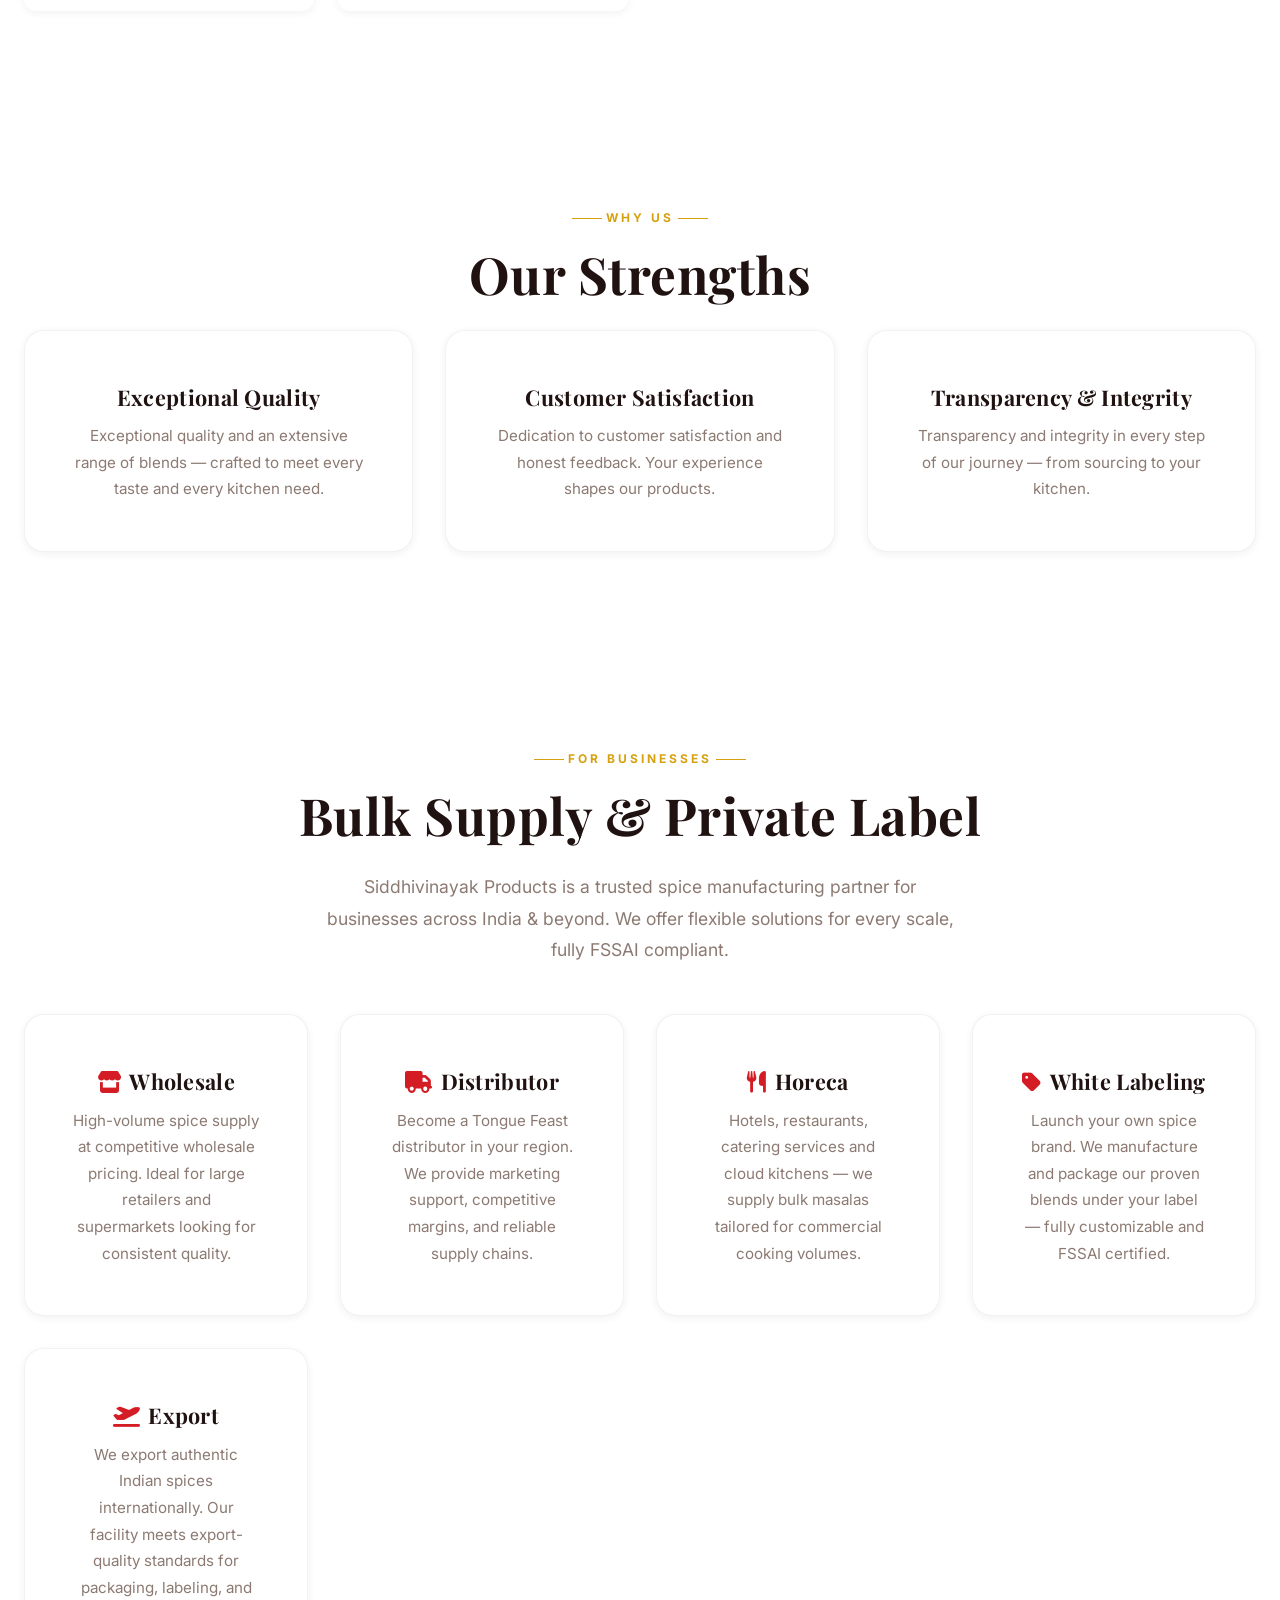
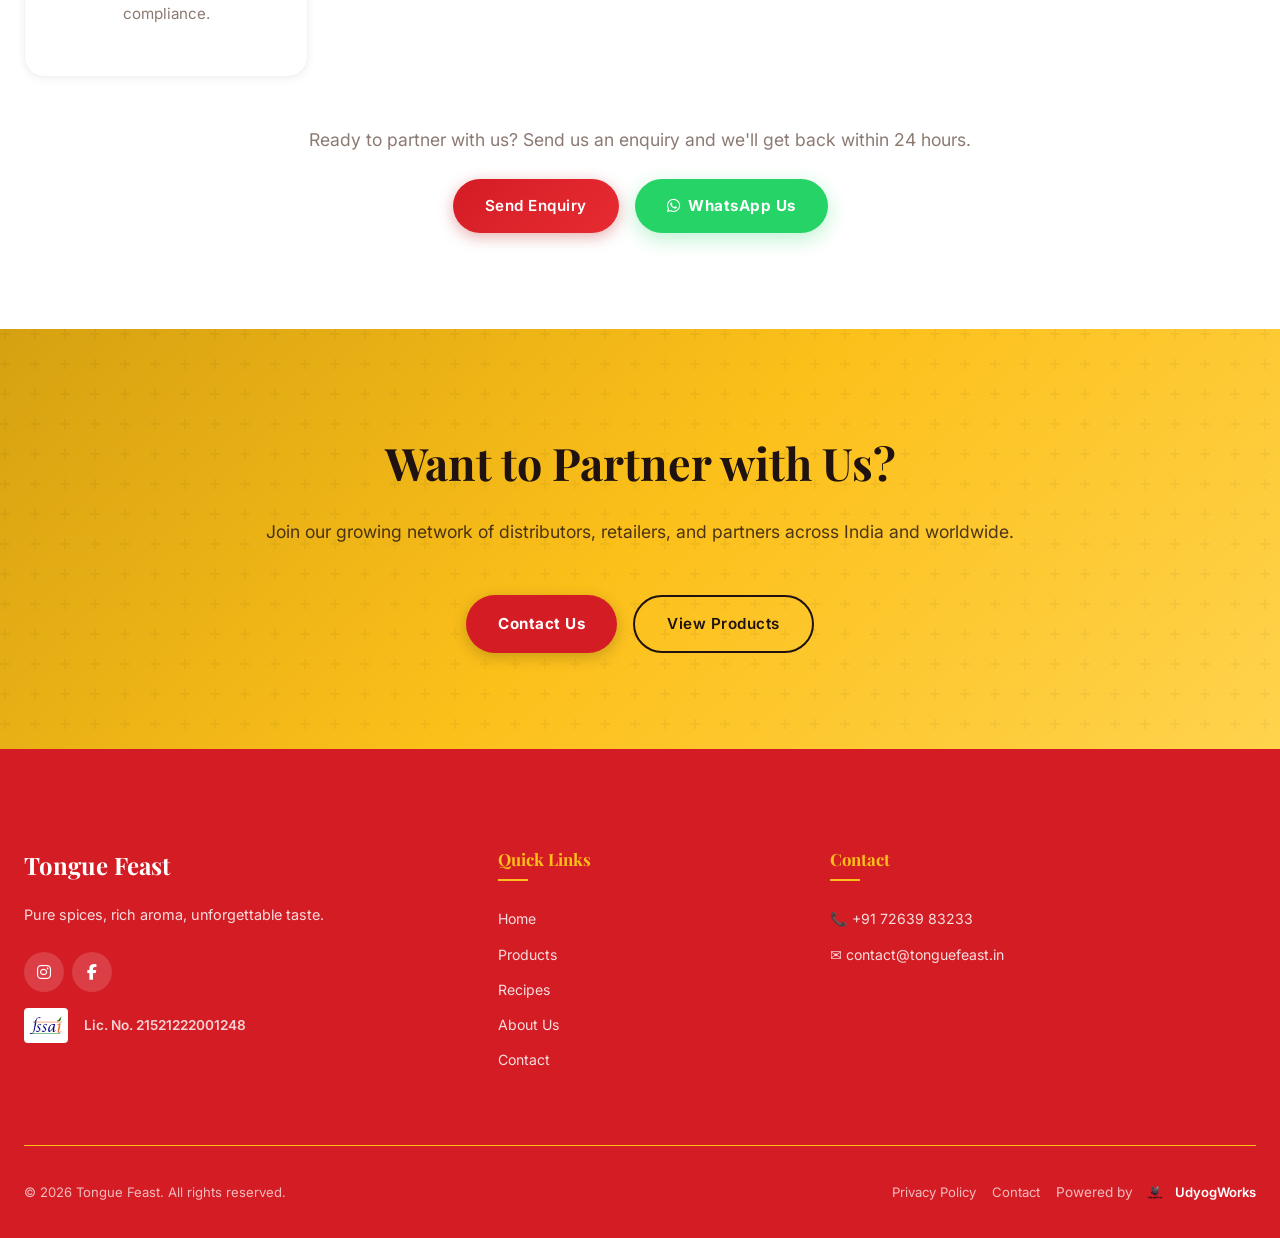
==== commit 900b1e57: "New Changes for Stone-ground and etc words removal" ====
--- a/about.html
+++ b/about.html
@@ -4,7 +4,7 @@
   <meta charset="UTF-8">
   <meta name="viewport" content="width=device-width, initial-scale=1.0">
   <title>About Us — Leading FMCG Spice Manufacturer | Siddhivinayak Products</title>
-  <meta name="description" content="Siddhivinayak Products (Tongue Feast) is a premier FMCG spice manufacturer in MIDC Chikhalthana, Maharashtra, specializing in third party manufacturing in fmcg and hand-roasted masalas.">
+  <meta name="description" content="Siddhivinayak Products (Tongue Feast) is a premier FMCG spice manufacturer in MIDC Chikhalthana, Maharashtra, specializing in third party manufacturing in fmcg and masalas.">
   <meta name="keywords" content="Tongue Feast, Indian spice manufacturer, Maharashtrian spices, FSSAI certified, premium masala">
   <meta name="author" content="Siddhivinayak Products">
   <meta name="robots" content="index, follow, max-image-preview:large, max-snippet:-1">
@@ -15,7 +15,7 @@
   <meta property="og:type" content="website">
   <meta property="og:url" content="https://tonguefeast.in/about.html">
   <meta property="og:title" content="About Us — Leading FMCG Spice Manufacturer | Siddhivinayak Products">
-  <meta property="og:description" content="Siddhivinayak Products (Tongue Feast) is a premier FMCG spice manufacturer in MIDC Chikhalthana, Maharashtra, specializing in third party manufacturing in fmcg and hand-roasted masalas.">
+  <meta property="og:description" content="Siddhivinayak Products (Tongue Feast) is a premier FMCG spice manufacturer in MIDC Chikhalthana, Maharashtra, specializing in third party manufacturing in fmcg and masalas.">
   <meta property="og:image" content="https://tonguefeast.in/static/LOGO.png">
   <meta property="og:site_name" content="Tongue Feast">
 
@@ -106,7 +106,7 @@
         <div class="about-text reveal-right">
           <h3>Who We Are</h3>
           <p style="text-align:justify">At <strong>Tongue Feast (Siddhivinayak Products)</strong>, we are a leading <strong>FMCG manufacturer</strong> and food processing enterprise, built on the belief that spices are the soul of flavor. Rooted in tradition and crafted with care, our premium blends bring the authentic taste of India to kitchens around the world.</p>
-          <p style="text-align:justify">From our state-of-the-art facility in Maharashtra, we serve as a premier local <strong>spice manufacturer near me</strong> and a trusted <strong>bulk spices supplier</strong>. We source the finest raw materials, hand-roast them using traditional techniques, and grind them to perfection. FSSAI Certified, 100% natural, and zero preservatives.</p>
+          <p style="text-align:justify">From our state-of-the-art facility in Maharashtra, we serve as a premier local <strong>spice manufacturer near me</strong> and a trusted <strong>bulk spices supplier</strong>. We source the finest raw materials, roast them using traditional techniques, and grind them to perfection. FSSAI Certified, 100% natural, and zero preservatives.</p>
         </div>
       </div>
     </div>
@@ -132,7 +132,7 @@
           <ul>
             <li>Handpick only the finest, high-quality ingredients.</li>
             <li>Create blends that celebrate taste, texture, and aroma without compromise.</li>
-            <li>Promote organic and sustainable practices from farm to table.</li>
+            <li>Promote sustainable practices from farm to table.</li>
             <li>Deliver authentic Indian spices to every home, every chef, and every cuisine.</li>
             <li>Innovate continually to meet evolving tastes and preferences worldwide.</li>
           </ul>
@@ -181,7 +181,7 @@
         <div class="quality-item reveal delay-2">
           <div>
             <h4>Traditional Roasting</h4>
-            <p>Our hand-roasting process preserves natural oils and enhances the aroma that modern machines often miss.</p>
+            <p>Our roasting process preserves natural oils and enhances the aroma that modern machines often miss.</p>
           </div>
         </div>
         <div class="quality-item reveal delay-3">
@@ -337,7 +337,7 @@
         <i class="fa-solid fa-box-open"></i>
         <span>Products</span>
       </a>
-      <a href="https://www.amazon.in/s?me=A1XBRHQOVCH92F"
+      <a href="https://www.amazon.in/stores/TongueFeast/page/3A20EB65-8865-4FBF-9042-71443141DCF0?lp_asin=B0H9RW2W6Y&ref_=ast_bln"
          class="bottom-nav-item nav-amazon" target="_blank" rel="noopener" aria-label="Shop on Amazon">
         <i class="fa-brands fa-amazon"></i>
         <span>Amazon</span>
--- a/css/style.css
+++ b/css/style.css
@@ -2978,7 +2978,7 @@
 
   /* PRODUCT CARDS MOBILE */
   .featured-products {
-    background: url('../static/Background Images/mobile back 1.jpg') center/cover;
+    background: url('../static/Background Images/mobile-hero.png') center/cover;
     padding: var(--space-3xl) 0
   }
 
@@ -4036,6 +4036,45 @@
   .back-to-top {
     bottom: 130px !important;
   }
+
+  .hide-on-mobile {
+    display: none !important;
+  }
+}
+
+.privacy-content {
+  background: #ffffff;
+  padding: var(--space-xl) var(--space-2xl);
+  margin: var(--space-2xl) auto;
+  border-radius: var(--radius-lg);
+  box-shadow: var(--shadow-sm);
+  max-width: 900px;
+  color: var(--dark-text);
+  line-height: 1.8;
+}
+.privacy-content h2 {
+  font-family: var(--font-heading);
+  color: var(--primary-dark);
+  margin-top: var(--space-xl);
+  margin-bottom: var(--space-md);
+  font-size: 1.8rem;
+  border-bottom: 2px solid var(--secondary-light);
+  padding-bottom: 8px;
+}
+.privacy-content ul {
+  list-style: disc;
+  margin-left: var(--space-xl);
+  margin-bottom: var(--space-md);
+}
+.privacy-content p {
+  margin-bottom: var(--space-md);
+}
+@media (max-width: 768px) {
+  .privacy-content {
+    padding: var(--space-lg);
+    margin: var(--space-lg) auto;
+    width: 92%;
+  }
 }
 
 /* ═══════════ INTERACTIVE FLAVOR TAGS ═══════════ */
